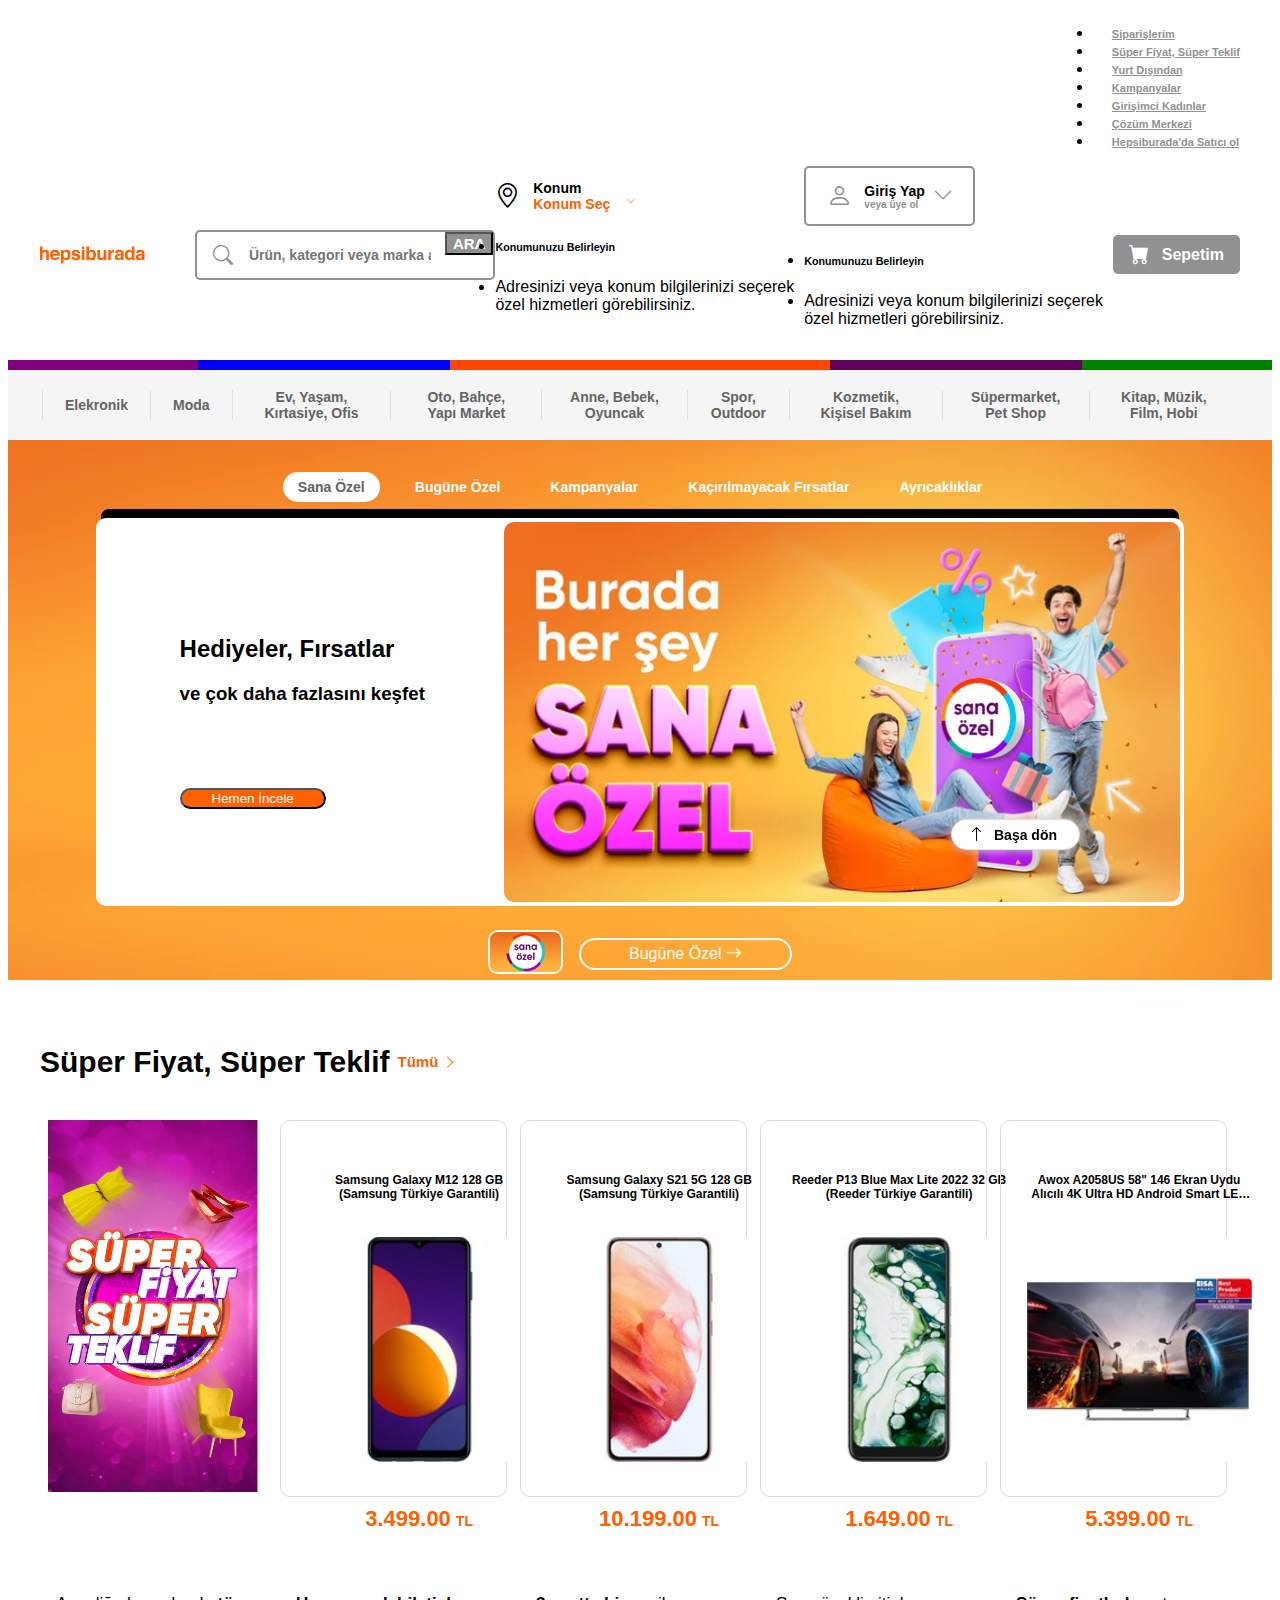
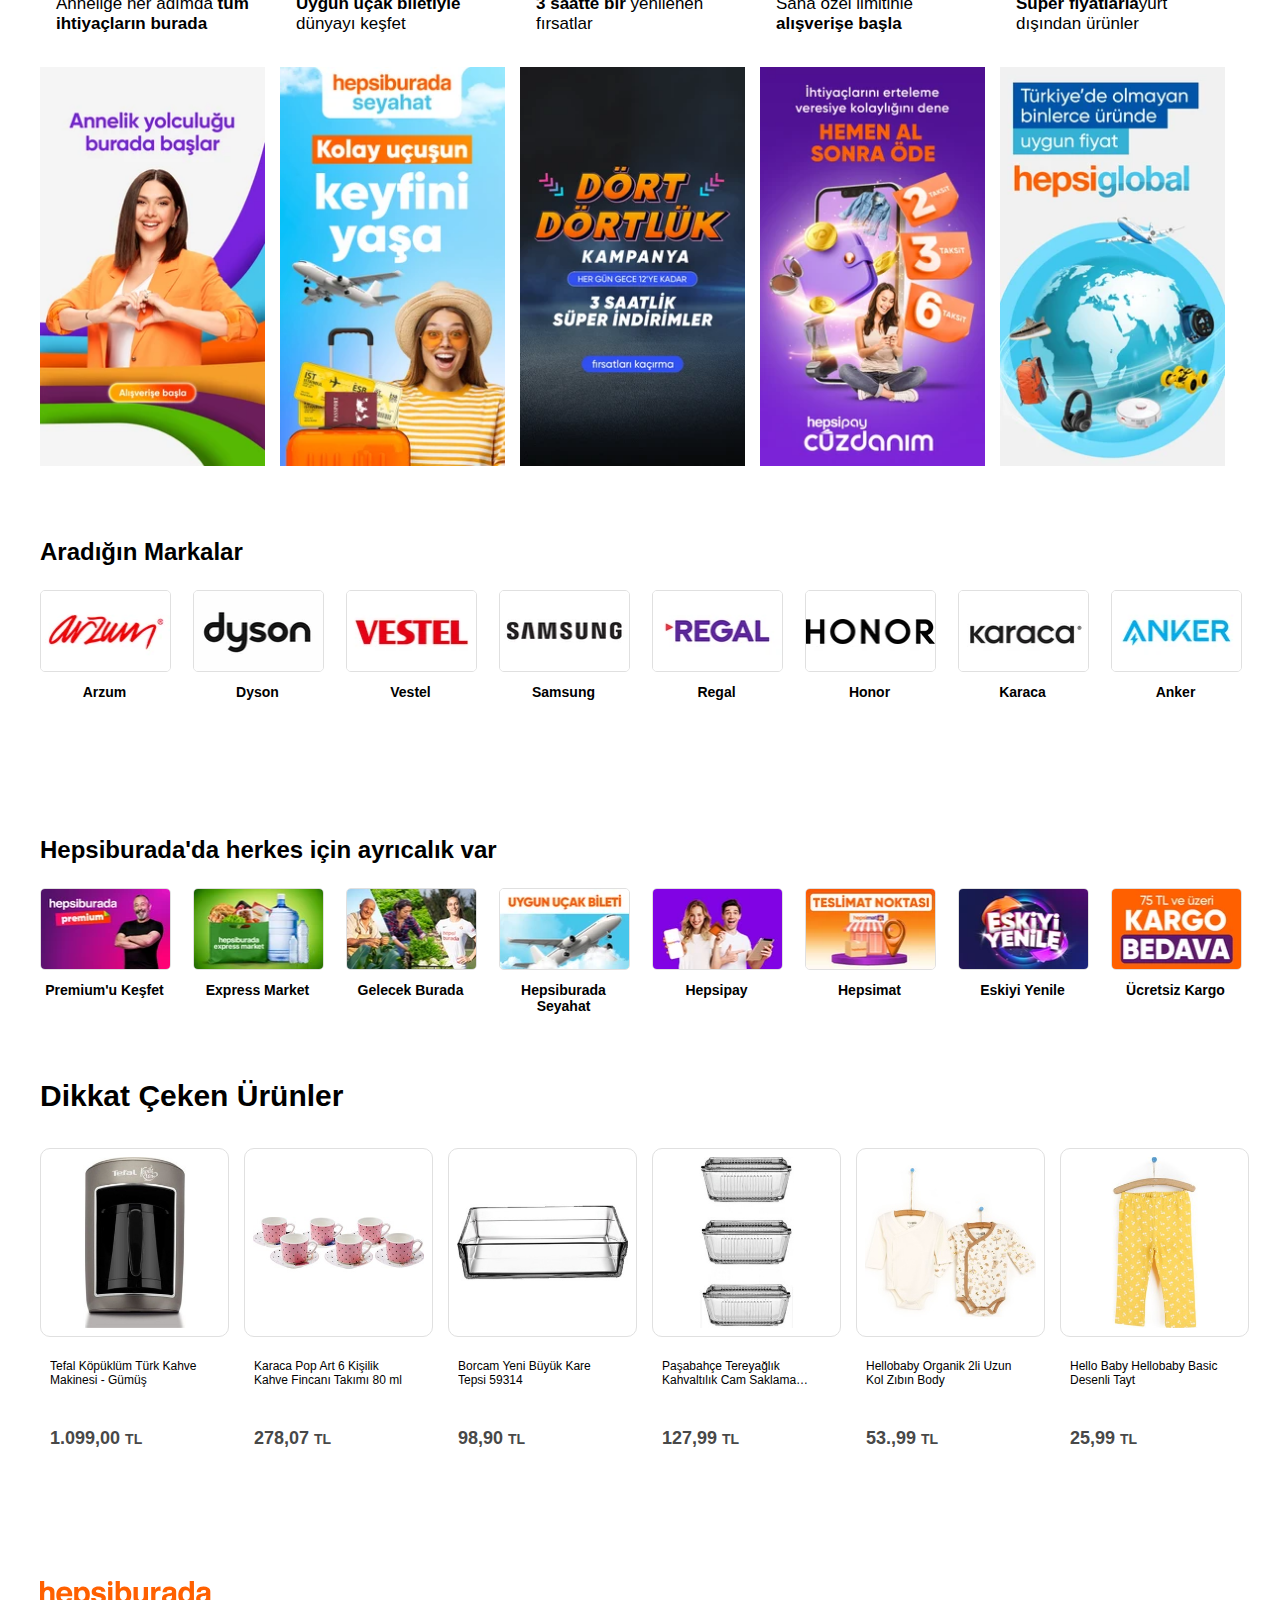
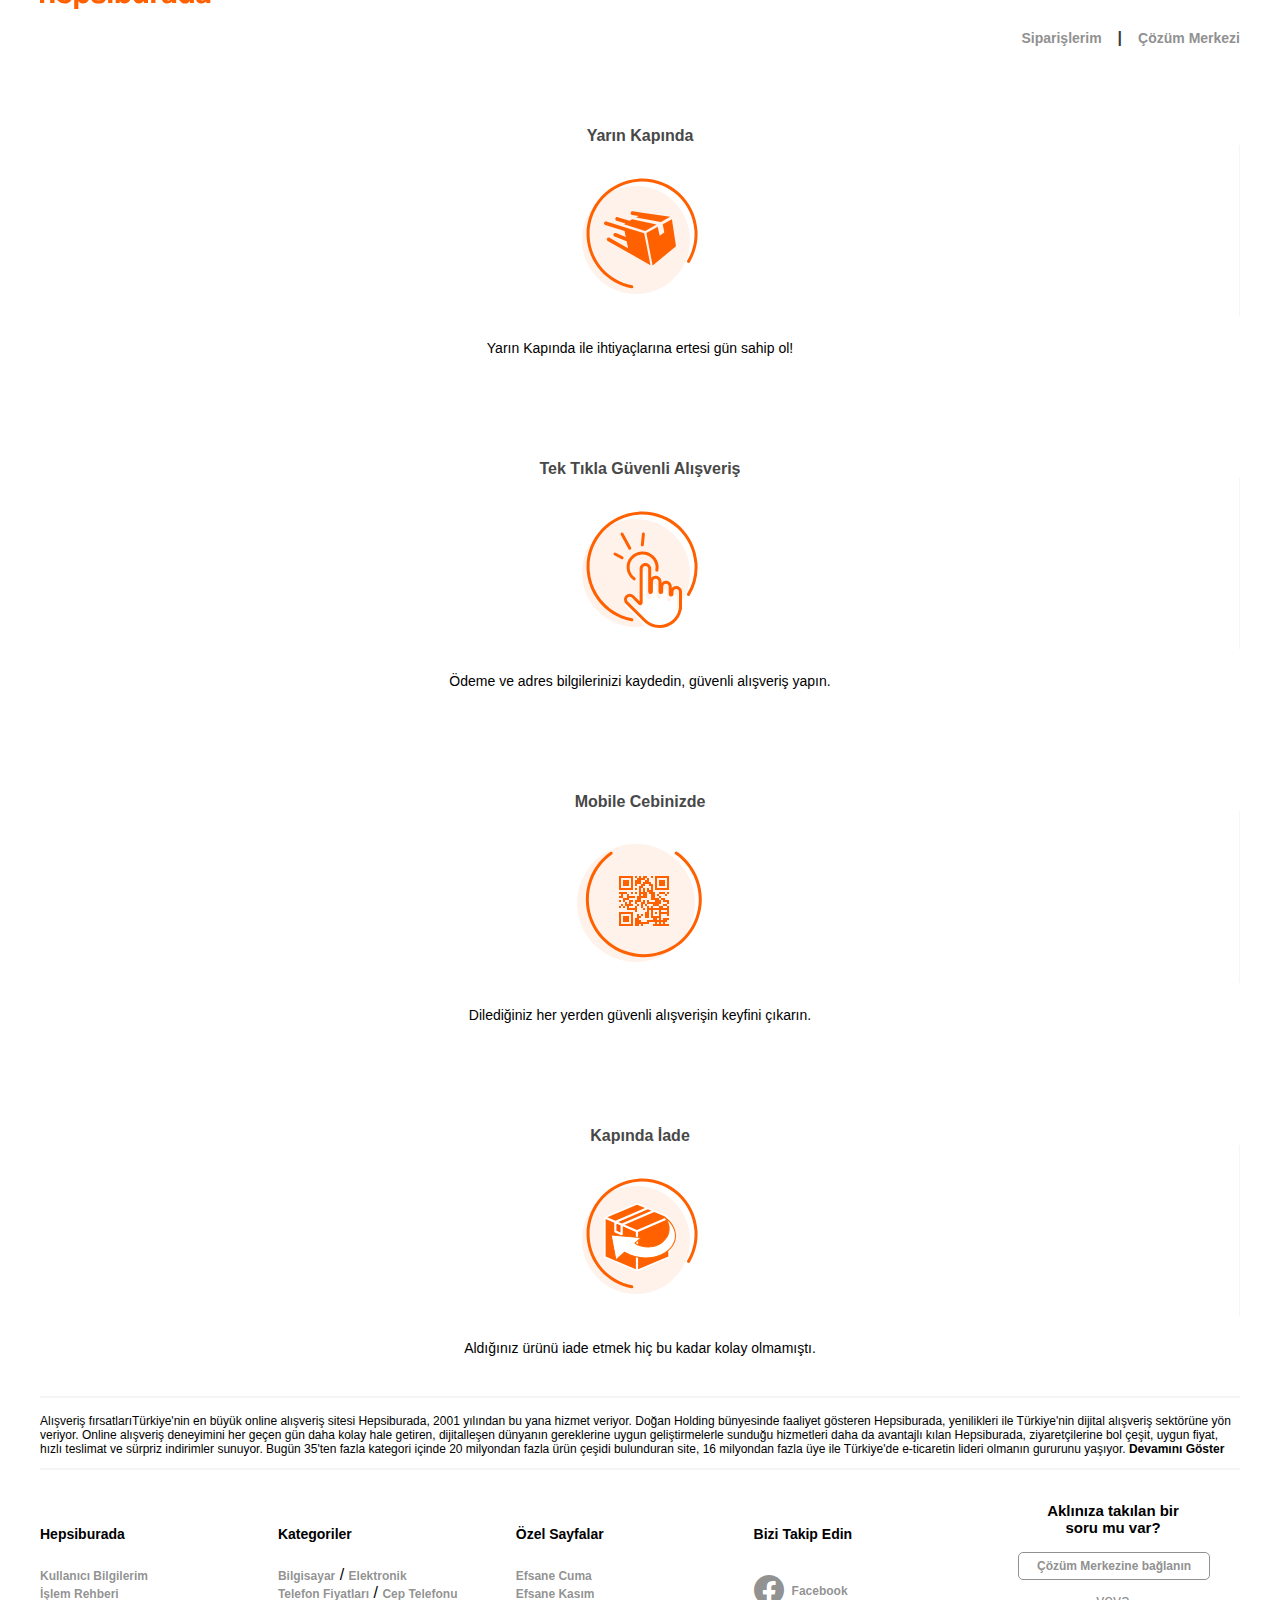
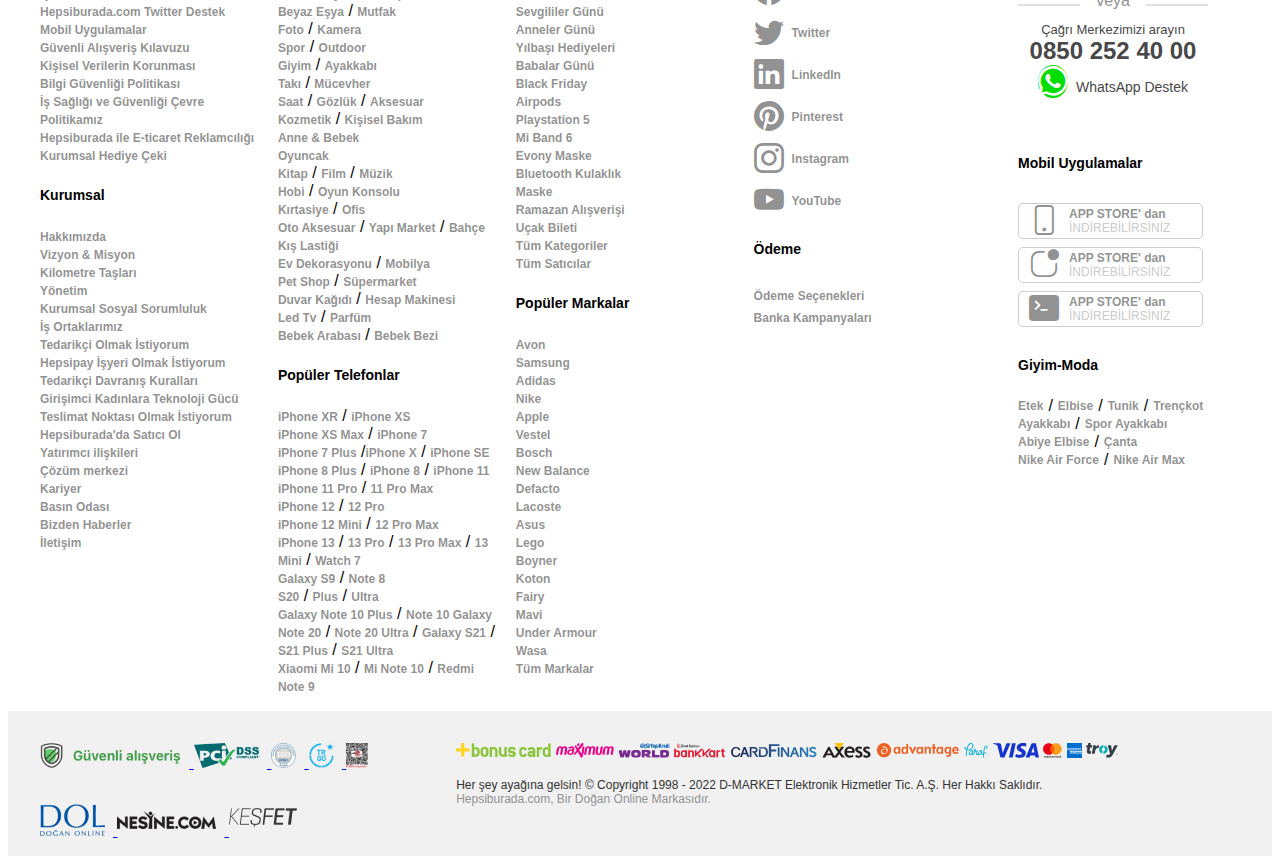
==== index.html @ e35c1332 "favicon eklendi" ====
<!DOCTYPE html>
<html lang="tr">

<head>
    <meta charset="UTF-8">
    <meta http-equiv="X-UA-Compatible" content="IE=edge">
    <meta name="viewport" content="width=device-width, initial-scale=1.0">
    <title>Türkiye'nin En Büyük Online Alışveriş Sitesi Hepsiburada.com</title>
    <link rel="icon" href="resimler/favicon.ico">
    <link href="https://cdn.jsdelivr.net/npm/bootstrap@5.1.3/dist/css/bootstrap.min.css" rel="stylesheet"
        integrity="sha384-1BmE4kWBq78iYhFldvKuhfTAU6auU8tT94WrHftjDbrCEXSU1oBoqyl2QvZ6jIW3" crossorigin="anonymous">
    <link rel="stylesheet" href="https://cdn.jsdelivr.net/npm/bootstrap-icons@1.8.3/font/bootstrap-icons.css">
    <link rel="stylesheet" href="style.css">
</head>

<body>
    <a href="#navbar" class="back-to-top">
        <i class="bi bi-arrow-up"></i>
        <button>Başa dön</button>
    </a>
    <nav id="navbar" class="navbar-expand">
        <div class="top-menu">
            <ul class="navbar-nav">
                <li class="nav-item"><a class="nav-link" href="#">Siparişlerim</a></li>
                <li class="nav-item"><a class="nav-link" href="#">Süper Fiyat, Süper Teklif</a></li>
                <li class="nav-item"><a class="nav-link" href="#">Yurt Dışından</a></li>
                <li class="nav-item"><a class="nav-link" href="#">Kampanyalar</a></li>
                <li class="nav-item"><a class="nav-link text-danger" href="#">Girişimci Kadınlar</a></li>
                <li class="nav-item"><a class="nav-link" href="#">Çözüm Merkezi</a></li>
                <li class="nav-item"><a class="nav-link" href="#">Hepsiburada'da Satıcı ol</a></li>
            </ul>
        </div>
        <div class="navbar-bottom">
            <svg width="171" height="28" viewBox="0 0 171 28" xmlns="http://www.w3.org/2000/svg">
                <path
                    d="M11.525 6.04c.808.344 1.471.87 1.99 1.58.44.6.71 1.218.807 1.852.099.635.148 1.671.148 3.108v9.448h-4.293v-9.79c0-.866-.146-1.565-.439-2.097-.38-.748-1.103-1.122-2.167-1.122-1.103 0-1.94.371-2.511 1.115-.571.743-.856 1.804-.856 3.182v8.712H0V.08h4.204v7.243c.778-.768 1.167-1.018 1.945-1.327.817-.324 1.8-.473 2.68-.473.99 0 1.888.172 2.696.517zm10.242 3.868c-.594.612-.967 1.442-1.12 2.488h7.242c-.076-1.115-.45-1.962-1.12-2.54-.67-.578-1.5-.867-2.493-.867-1.079 0-1.915.307-2.509.92zm6.289-3.632c1.121.503 2.048 1.296 2.778 2.379.658.955 1.086 2.063 1.281 3.324.113.738.159 1.802.138 3.19h-11.71c.066 1.613.626 2.744 1.682 3.393.642.404 1.415.605 2.318.605.957 0 1.736-.246 2.334-.738.326-.265.615-.634.865-1.106h4.292c-.113.954-.633 1.923-1.558 2.906-1.44 1.563-3.457 2.345-6.049 2.345-2.14 0-4.027-.66-5.663-1.978-1.636-1.32-2.453-3.464-2.453-6.437 0-2.785.738-4.92 2.214-6.407 1.477-1.486 3.393-2.229 5.75-2.229 1.399 0 2.66.251 3.78.753zM44.628 10.7c-.571-.953-1.498-1.43-2.78-1.43-1.54 0-2.597.722-3.173 2.168-.298.767-.447 1.74-.447 2.92 0 1.869.501 3.182 1.504 3.938.596.443 1.301.664 2.116.664 1.182 0 2.084-.452 2.706-1.357.62-.904.93-2.109.93-3.614 0-1.238-.285-2.335-.856-3.289zm3.226-3.024c1.312 1.387 1.967 3.423 1.967 6.107 0 2.832-.64 4.99-1.922 6.475-1.282 1.485-2.932 2.228-4.951 2.228-1.287 0-2.356-.32-3.207-.959-.465-.354-.92-.87-1.366-1.55v7.96h-4.159V5.95h4.027v2.375c.455-.697.94-1.248 1.454-1.652.94-.717 2.059-1.077 3.355-1.077 1.89 0 3.491.694 4.802 2.08zm7.588 9.22c.089.747.281 1.278.578 1.592.523.56 1.492.84 2.905.84.83 0 1.49-.122 1.978-.368.49-.245.734-.614.734-1.106 0-.472-.197-.83-.591-1.077-.394-.245-1.86-.669-4.398-1.268-1.827-.453-3.114-1.017-3.861-1.697-.748-.668-1.121-1.632-1.121-2.89 0-1.485.584-2.761 1.751-3.828 1.168-1.067 2.811-1.6 4.93-1.6 2.01 0 3.649.4 4.915 1.202 1.266.801 1.993 2.185 2.18 4.152h-4.204c-.059-.541-.212-.968-.458-1.284-.464-.57-1.253-.855-2.366-.855-.918 0-1.57.143-1.96.428-.39.285-.584.62-.584 1.003 0 .482.207.83.62 1.047.415.227 1.878.615 4.39 1.165 1.674.394 2.93.988 3.766 1.785.826.807 1.239 1.815 1.239 3.024 0 1.593-.594 2.893-1.781 3.901-1.188 1.008-3.023 1.512-5.506 1.512-2.532 0-4.402-.534-5.608-1.6-1.208-1.067-1.81-2.427-1.81-4.079h4.262zm12.676 5.132V5.951h4.263v16.077h-4.263zm17.888-4.35c.605-.876.908-2.026.908-3.452 0-1.141-.149-2.085-.446-2.833-.565-1.415-1.606-2.123-3.123-2.123-1.537 0-2.593.693-3.168 2.08-.298.737-.446 1.69-.446 2.86 0 1.378.307 2.518.922 3.423.615.905 1.551 1.357 2.81 1.357 1.091 0 1.939-.437 2.543-1.313zm3.514-9.795c1.203 1.524 1.804 3.491 1.804 5.9 0 2.498-.593 4.568-1.78 6.21-1.185 1.642-2.84 2.463-4.966 2.463-1.334 0-2.407-.265-3.217-.796-.484-.315-1.008-.865-1.571-1.652v2.02h-4.145V.036h4.204v8.01c.534-.748 1.123-1.318 1.766-1.712.762-.491 1.732-.737 2.91-.737 2.128 0 3.793.762 4.995 2.286zm8.31-1.932v9.69c0 .915.107 1.604.323 2.066.381.816 1.13 1.224 2.245 1.224 1.428 0 2.407-.58 2.935-1.74.274-.63.412-1.46.412-2.493V5.95h4.262v16.077h-4.086v-2.271a8.17 8.17 0 00-.294.442 2.928 2.928 0 01-.559.65c-.657.59-1.291.993-1.905 1.21-.612.215-1.33.323-2.154.323-2.373 0-3.972-.855-4.795-2.566-.461-.944-.692-2.335-.692-4.174V5.95h4.308zm22.35-.376c.055.005.175.012.362.022v4.307a11.593 11.593 0 00-1.21-.074c-1.691 0-2.826.551-3.407 1.652-.325.62-.486 1.574-.486 2.862v7.684h-4.234V5.951h4.012v2.802c.65-1.071 1.215-1.804 1.696-2.197.787-.659 1.81-.988 3.069-.988.078 0 .145.002.198.007zm28.693 12.087c.62-.885.93-2.03.93-3.436 0-1.967-.497-3.373-1.49-4.219a3.208 3.208 0 00-2.124-.767c-1.23 0-2.131.465-2.707 1.394-.575.93-.863 2.083-.863 3.459 0 1.485.293 2.672.878 3.562.585.89 1.472 1.335 2.662 1.335s2.095-.442 2.714-1.328zM147.841 6.21a5.112 5.112 0 011.844 1.778V.037h4.262v21.991h-4.085v-2.227c-.6.954-1.284 1.648-2.05 2.08-.768.433-1.721.649-2.862.649-1.878 0-3.459-.76-4.742-2.279-1.284-1.52-1.925-3.468-1.925-5.849 0-2.743.632-4.9 1.895-6.474 1.264-1.574 2.953-2.36 5.067-2.36.973 0 1.838.213 2.596.64zm-15.853 8.035c-.268.167-.54.302-.813.404-.274.103-.649.2-1.127.288l-.954.176c-.895.157-1.538.349-1.928.575-.661.382-.991.976-.991 1.78 0 .716.201 1.234.605 1.553.403.32.894.478 1.472.478.917 0 1.761-.264 2.534-.794.772-.53 1.172-1.497 1.202-2.9v-1.56zm.133 7.798s.03-1.518 0-1.881a8.662 8.662 0 01-2.013 1.604c-.908.52-1.935.78-3.08.78-1.46 0-2.667-.414-3.62-1.244-.952-.829-1.428-2.003-1.428-3.524 0-1.973.766-3.4 2.298-4.283.84-.481 2.076-.825 3.707-1.03l1.438-.178c.781-.098 1.34-.22 1.676-.368.602-.255.905-.652.905-1.192 0-.657-.232-1.111-.695-1.361-.462-.25-1.14-.375-2.036-.375-1.005 0-1.716.245-2.133.735-.299.363-.498.854-.597 1.472h-4.048c.089-1.403.483-2.555 1.183-3.46 1.113-1.411 3.025-2.118 5.735-2.118 1.764 0 3.331.349 4.701 1.044 1.37.698 2.054 2.012 2.054 3.945v7.36c0 .51.01 3.348.03 4.074h-4.077zm34.028-7.798a4.53 4.53 0 01-.814.404 6.902 6.902 0 01-1.126.288l-.955.176c-.895.157-1.537.349-1.928.575-.66.382-.991.976-.991 1.78 0 .716.202 1.234.606 1.553.403.32.894.478 1.472.478.916 0 1.76-.264 2.533-.794.772-.53 1.173-1.497 1.203-2.9v-1.56zm.132 7.798s.03-1.518 0-1.881a8.675 8.675 0 01-2.013 1.604c-.908.52-1.935.78-3.08.78-1.46 0-2.667-.414-3.62-1.244-.951-.829-1.427-2.003-1.427-3.524 0-1.973.765-3.4 2.297-4.283.84-.481 2.077-.825 3.707-1.03l1.439-.178c.78-.098 1.339-.22 1.675-.368.603-.255.905-.652.905-1.192 0-.657-.231-1.111-.694-1.361-.463-.25-1.141-.375-2.036-.375-1.005 0-1.717.245-2.134.735-.299.363-.497.854-.597 1.472h-4.048c.089-1.403.483-2.555 1.183-3.46 1.113-1.411 3.025-2.118 5.736-2.118 1.763 0 3.33.349 4.7 1.044 1.37.698 2.055 2.012 2.055 3.945v7.36c0 .51.01 3.348.03 4.074h-4.078zM72.496 2.315a2.315 2.315 0 11-4.629 0 2.315 2.315 0 014.63 0z"
                    fill="#FF6000" fill-rule="evenodd"></path>
            </svg>
            <form class="input-group">
                <div class="search">
                    <i class="bi bi-search"></i>
                    <input required placeholder="Ürün, kategori veya marka ara" class="form-control" type="search">
                    <button class="input-group-text btn">ARA</button>
                </div>
            </form>
            <div class="dropdown">
                <div id="myDropdown-1" class="location" data-bs-toggle="dropdown">
                    <i class="bi bi-geo-alt"></i>
                    <div>
                        <h6 class="fw-bold">Konum</h6>
                        <div class="position-down">
                            <h6>Konum Seç</h6>
                            <i class="bi bi-chevron-down"></i>
                        </div>
                    </div>
                </div>
                <ul class="dropdown-menu">
                    <li>
                        <h6>Konumunuzu Belirleyin</h6>
                    </li>
                    <li>
                        <p>Adresinizi veya konum bilgilerinizi seçerek özel hizmetleri görebilirsiniz.</p>
                    </li>
                </ul>
            </div>
            <div class="dropdown">
                <div id="myDropdown-2" class="login" data-bs-toggle="dropdown">
                    <i class="bi bi-person"></i>
                    <div>
                        <h5 class="fw-bold">Giriş Yap</h5>
                        <h6>veya üye ol</h6>
                    </div>
                    <i class="bi bi-chevron-down"></i>
                </div>
                <ul class="dropdown-menu">
                    <li>
                        <h6>Konumunuzu Belirleyin</h6>
                    </li>
                    <li>
                        <p>Adresinizi veya konum bilgilerinizi seçerek özel hizmetleri görebilirsiniz.</p>
                    </li>
                </ul>
            </div>
            <div class="basket">
                <a href="#">
                    <i class="bi bi-cart-fill"></i>
                    <div>
                        <h5 class="fw-bold">Sepetim</h5>
                        <div class="position-down">
                        </div>
                    </div>
                </a>
            </div>
        </div>
    </nav>
    <div class="menu">
        <div class="navbar-colours">
            <div class="colours colour-purple"></div>
            <div class="colours colour-blue"></div>
            <div class="colours colour-orangered"></div>
            <div class="colours colour-covered-purple"></div>
            <div class="colours colours-green"></div>
        </div>
        <div class="menu-adjustment">
            <ul>
                <li><span><a href="#">Elekronik</a></span></li>
                <li><span><a href="#">Moda</a></span></li>
                <li><span><a href="#">Ev, Yaşam, Kırtasiye, Ofis</a></span></li>
                <li><span><a href="#">Oto, Bahçe, Yapı Market</a></span></li>
                <li><span><a href="#">Anne, Bebek, Oyuncak</a></span></li>
                <li><span><a href="#">Spor, Outdoor</a></span></li>
                <li><span><a href="#">Kozmetik, Kişisel Bakım</a></span></li>
                <li><span><a href="#">Süpermarket, Pet Shop</a></span></li>
                <li><span><a href="#">Kitap, Müzik, Film, Hobi</a></span></li>
            </ul>
        </div>
    </div>
    <section class="photos">
        <div class="photo">
            <div class="photos-menu">
                <ul>
                    <li class="active"><a href="#">Sana Özel</a></li>
                    <li><a href="#">Bugüne Özel</a></li>
                    <li><a href="#">Kampanyalar</a></li>
                    <li><a href="#">Kaçırılmayacak Fırsatlar</a></li>
                    <li><a href="#">Ayrıcaklıklar</a></li>
                </ul>
            </div>
        </div>
        <div class="photos-info">
            <div class="special-for-you">
                <div class="special-for-you-info">
                    <h2>Hediyeler, Fırsatlar</h2>
                    <h3>ve çok daha fazlasını keşfet</h3>
                    <button class="btn">Hemen İncele</button>
                </div>
                <img src="resimler/format_webp.png" alt="">
            </div>
        </div>
        <div class="sf-herouselContent-gvS8wiWBGkIsTmpWSJag">
            <ul>
                <li>
                    <a href="#">
                        <div>
                            <img src="resimler/p1.jpg" alt="">
                        </div>
                    </a>
                </li>
            </ul>
            <div class="sf-herouselContent-mjMlkRnBbhlshIeXWKnB">Bugüne Özel
                <i class="bi bi-arrow-right"></i>
            </div>
        </div>
    </section>
    <section class="product">
        <div class="product-title">
            <h2>Süper Fiyat, Süper Teklif</h2>
            <a href="#">
                <span>Tümü</span>
                <i class="bi bi-chevron-right"></i>
            </a>
        </div>
        <div class="products">
            <div class="product-design-img">
                <a href="#"><img src="resimler/süperfiyat.jpg" alt=""></a>
            </div>
            <div class="product-design">
                <div class="product-shape">
                    <h5>Samsung Galaxy M12 128 GB (Samsung Türkiye Garantili)</h5>
                    <img src="resimler/110000020465798.jpg" alt="">
                    <p class="product-price">3.499.00<span>TL</span></p>
                    <button class="add-product">Sepete Ekle</button>
                </div>
            </div>
            <div class="product-design">
                <div class="product-shape">
                    <h5>Samsung Galaxy S21 5G 128 GB (Samsung Türkiye Garantili)</h5>
                    <img src="resimler/u2.jpg" alt="">
                    <p class="product-price">10.199.00<span>TL</span></p>
                    <button class="add-product">Sepete Ekle</button>
                </div>
            </div>
            <div class="product-design">
                <div class="product-shape">
                    <h5>Reeder P13 Blue Max Lite 2022 32 GB (Reeder Türkiye Garantili)</h5>
                    <img src="resimler/u3.jpg" alt="">
                    <p class="product-price">1.649.00<span>TL</span></p>
                    <button class="add-product">Sepete Ekle</button>
                </div>
            </div>
            <div class="product-design">
                <div class="product-shape">
                    <h5>Awox A2058US 58" 146 Ekran Uydu Alıcılı 4K Ultra HD Android Smart LED TV (Çerçevesiz)</h5>
                    <img src="resimler/u4.jpg" alt="">
                    <p class="product-price">5.399.00<span>TL</span></p>
                    <button class="add-product">Sepete Ekle</button>
                </div>
            </div>
        </div>
        <div class="product-general-title">
            <p class="product-general-paragraph">Anneliğe her adımda<span> tüm ihtiyaçların burada</span></p>
            <p class="product-general-paragraph"><span>Uygun uçak biletiyle</span> dünyayı keşfet</p>
            <p class="product-general-paragraph"><span>3 saatte bir</span> yenilenen fırsatlar</p>
            <p class="product-general-paragraph">Sana özel limitinle <span>alışverişe başla</span></p>
            <p class="product-general-paragraph"><span>Süper fiyatlarla</span>yurt dışından ürünler</p>
        </div>
        <div class="products">
            <div class="product-design-img">
                <a href="#"><img src="resimler/k1.jpg" alt=""></a>
            </div>
            <div class="product-design-img">
                <a href="#"><img src="resimler/k2.jpg" alt=""></a>
            </div>
            <div class="product-design-img">
                <a href="#"><img src="resimler/k3.jpg" alt=""></a>
            </div>
            <div class="product-design-img">
                <a href="#"><img src="resimler/k4.jpg" alt=""></a>
            </div>
            <div class="product-design-img">
                <a href="#"><img src="resimler/k5.jpg" alt=""></a>
            </div>
        </div>

        <div class="brand">
            <h2 class="brand-title">Aradığın Markalar</h2>
            <div class="brands-style">
                <a href="#" title="Arzum" class="brands">
                    <img src="resimler/marka1.jpg" alt="">
                    <h5>Arzum</h5>
                </a>
                <a href="#" title="Dyson" class="brands">
                    <img src="resimler/marka2.jpg" alt="">
                    <h5>Dyson</h5>
                </a>
                <a href="#" title="Vestel" class="brands">
                    <img src="resimler/marka3.jpg" alt="">
                    <h5>Vestel</h5>
                </a>
                <a href="#" title="Samsung" class="brands">
                    <img src="resimler/marka4.jpg" alt="">
                    <h5>Samsung</h5>
                </a>
                <a href="#" title="Regal" class="brands">
                    <img src="resimler/marka5.jpg" alt="">
                    <h5>Regal</h5>
                </a>
                <a href="#" title="Honor" class="brands">
                    <img src="resimler/marka6.jpg" alt="">
                    <h5>Honor</h5>
                </a>
                <a href="#" title="Karaca" class="brands">
                    <img src="resimler/marka7.jpg" alt="">
                    <h5>Karaca</h5>
                </a>
                <a href="#" title="Anker" class="brands">
                    <img src="resimler/marka8.jpg" alt="">
                    <h5>Anker</h5>
                </a>
            </div>
        </div>
        <div class="brand">
            <h2 class="brand-title">Hepsiburada'da herkes için ayrıcalık var</h2>
            <div class="brands-style">
                <a href="#" title="Premium'u Keşfet" class="brands">
                    <div>
                        <img src="resimler/a1.jpg" alt="">
                        <h5>Premium'u Keşfet</h5>
                    </div>
                </a>
                <a href="#" title="Express Market" class="brands">
                    <img src="resimler/a2.jpg" alt="">
                    <h5>Express Market</h5>
                </a>
                <a href="#" title="Gelecek Burada" class="brands">
                    <img src="resimler/a3.jpg" alt="">
                    <h5>Gelecek Burada</h5>
                </a>
                <a href="#" title="Hepsiburada Seyahat" class="brands">
                    <img src="resimler/a4.jpg" alt="">
                    <h5>Hepsiburada Seyahat</h5>
                </a>
                <a href="#" title="Hepsipay" class="brands">
                    <img src="resimler/a5.jpg" alt="">
                    <h5>Hepsipay</h5>
                </a>
                <a href="#" title="Hepsimat" class="brands">
                    <img src="resimler/a6.jpg" alt="">
                    <h5>Hepsimat</h5>
                </a>
                <a href="#" title="Eskiyi Yenile" class="brands">
                    <img src="resimler/a7.jpg" alt="">
                    <h5>Eskiyi Yenile</h5>
                </a>
                <a href="#" title="Ücretsiz Kargo" class="brands">
                    <img src="resimler/a8.jpg" alt="">
                    <h5>Ücretsiz Kargo</h5>
                </a>
            </div>
        </div>
        <div class="attention-products">
            <h2 class="attention-product-title">Dikkat Çeken Ürünler</h2>
            <div class="attention-products-style">
                <div class="attention-product">
                    <a href="#">
                        <div class="attention-product-img">
                            <img src="resimler/d1.jpg" alt="">
                        </div>
                        <div>
                            <p>Tefal Köpüklüm Türk Kahve Makinesi - Gümüş</p>
                            <h6>1.099,00 <span>TL</span></h6>
                        </div>
                    </a>
                </div>
                <div class="attention-product">
                    <a href="#">
                        <div class="attention-product-img">
                            <img src="resimler/d2.jpg" alt="">
                        </div>
                        <div>
                            <p>Karaca Pop Art 6 Kişilik Kahve Fincanı Takımı 80 ml</p>
                            <h6>278,07 <span>TL</span></h6>
                        </div>
                    </a>
                </div>
                <div class="attention-product">
                    <a href="#">
                        <div class="attention-product-img">
                            <img src="resimler/d3.jpg" alt="">
                        </div>
                        <div>
                            <p>Borcam Yeni Büyük Kare Tepsi 59314</p>
                            <h6>98,90 <span>TL</span></h6>
                        </div>
                    </a>
                </div>
                <div class="attention-product">
                    <a href="#">
                        <div class="attention-product-img">
                            <img src="resimler/d4.jpg" alt="">
                        </div>
                        <div>
                            <p>Paşabahçe Tereyağlık Kahvaltılık Cam Saklama Kabı 3'lü Set 97711</p>
                            <h6>127,99 <span>TL</span></h6>
                        </div>
                    </a>
                </div>
                <div class="attention-product">
                    <a href="#">
                        <div class="attention-product-img">
                            <img src="resimler/d5.jpg" alt="">
                        </div>
                        <div>
                            <p>Hellobaby Organik 2li Uzun Kol Zıbın Body</p>
                            <h6>53.,99 <span>TL</span></h6>
                        </div>
                    </a>
                </div>
                <div class="attention-product">
                    <a href="#">
                        <div class="attention-product-img">
                            <img src="resimler/d6.jpg" alt="">
                        </div>
                        <div>
                            <p>Hello Baby Hellobaby Basic Desenli Tayt</p>
                            <h6>25,99 <span>TL</span></h6>
                        </div>
                    </a>
                </div>
            </div>
        </div>
    </section>

    <footer class="footer-global">
        <div class="footer-upper">
            <div class="footer-head">
                <div>
                    <a href="#">
                        <svg width="171" height="28" viewBox="0 0 171 28" xmlns="http://www.w3.org/2000/svg">
                            <path
                                d="M11.525 6.04c.808.344 1.471.87 1.99 1.58.44.6.71 1.218.807 1.852.099.635.148 1.671.148 3.108v9.448h-4.293v-9.79c0-.866-.146-1.565-.439-2.097-.38-.748-1.103-1.122-2.167-1.122-1.103 0-1.94.371-2.511 1.115-.571.743-.856 1.804-.856 3.182v8.712H0V.08h4.204v7.243c.778-.768 1.167-1.018 1.945-1.327.817-.324 1.8-.473 2.68-.473.99 0 1.888.172 2.696.517zm10.242 3.868c-.594.612-.967 1.442-1.12 2.488h7.242c-.076-1.115-.45-1.962-1.12-2.54-.67-.578-1.5-.867-2.493-.867-1.079 0-1.915.307-2.509.92zm6.289-3.632c1.121.503 2.048 1.296 2.778 2.379.658.955 1.086 2.063 1.281 3.324.113.738.159 1.802.138 3.19h-11.71c.066 1.613.626 2.744 1.682 3.393.642.404 1.415.605 2.318.605.957 0 1.736-.246 2.334-.738.326-.265.615-.634.865-1.106h4.292c-.113.954-.633 1.923-1.558 2.906-1.44 1.563-3.457 2.345-6.049 2.345-2.14 0-4.027-.66-5.663-1.978-1.636-1.32-2.453-3.464-2.453-6.437 0-2.785.738-4.92 2.214-6.407 1.477-1.486 3.393-2.229 5.75-2.229 1.399 0 2.66.251 3.78.753zM44.628 10.7c-.571-.953-1.498-1.43-2.78-1.43-1.54 0-2.597.722-3.173 2.168-.298.767-.447 1.74-.447 2.92 0 1.869.501 3.182 1.504 3.938.596.443 1.301.664 2.116.664 1.182 0 2.084-.452 2.706-1.357.62-.904.93-2.109.93-3.614 0-1.238-.285-2.335-.856-3.289zm3.226-3.024c1.312 1.387 1.967 3.423 1.967 6.107 0 2.832-.64 4.99-1.922 6.475-1.282 1.485-2.932 2.228-4.951 2.228-1.287 0-2.356-.32-3.207-.959-.465-.354-.92-.87-1.366-1.55v7.96h-4.159V5.95h4.027v2.375c.455-.697.94-1.248 1.454-1.652.94-.717 2.059-1.077 3.355-1.077 1.89 0 3.491.694 4.802 2.08zm7.588 9.22c.089.747.281 1.278.578 1.592.523.56 1.492.84 2.905.84.83 0 1.49-.122 1.978-.368.49-.245.734-.614.734-1.106 0-.472-.197-.83-.591-1.077-.394-.245-1.86-.669-4.398-1.268-1.827-.453-3.114-1.017-3.861-1.697-.748-.668-1.121-1.632-1.121-2.89 0-1.485.584-2.761 1.751-3.828 1.168-1.067 2.811-1.6 4.93-1.6 2.01 0 3.649.4 4.915 1.202 1.266.801 1.993 2.185 2.18 4.152h-4.204c-.059-.541-.212-.968-.458-1.284-.464-.57-1.253-.855-2.366-.855-.918 0-1.57.143-1.96.428-.39.285-.584.62-.584 1.003 0 .482.207.83.62 1.047.415.227 1.878.615 4.39 1.165 1.674.394 2.93.988 3.766 1.785.826.807 1.239 1.815 1.239 3.024 0 1.593-.594 2.893-1.781 3.901-1.188 1.008-3.023 1.512-5.506 1.512-2.532 0-4.402-.534-5.608-1.6-1.208-1.067-1.81-2.427-1.81-4.079h4.262zm12.676 5.132V5.951h4.263v16.077h-4.263zm17.888-4.35c.605-.876.908-2.026.908-3.452 0-1.141-.149-2.085-.446-2.833-.565-1.415-1.606-2.123-3.123-2.123-1.537 0-2.593.693-3.168 2.08-.298.737-.446 1.69-.446 2.86 0 1.378.307 2.518.922 3.423.615.905 1.551 1.357 2.81 1.357 1.091 0 1.939-.437 2.543-1.313zm3.514-9.795c1.203 1.524 1.804 3.491 1.804 5.9 0 2.498-.593 4.568-1.78 6.21-1.185 1.642-2.84 2.463-4.966 2.463-1.334 0-2.407-.265-3.217-.796-.484-.315-1.008-.865-1.571-1.652v2.02h-4.145V.036h4.204v8.01c.534-.748 1.123-1.318 1.766-1.712.762-.491 1.732-.737 2.91-.737 2.128 0 3.793.762 4.995 2.286zm8.31-1.932v9.69c0 .915.107 1.604.323 2.066.381.816 1.13 1.224 2.245 1.224 1.428 0 2.407-.58 2.935-1.74.274-.63.412-1.46.412-2.493V5.95h4.262v16.077h-4.086v-2.271a8.17 8.17 0 00-.294.442 2.928 2.928 0 01-.559.65c-.657.59-1.291.993-1.905 1.21-.612.215-1.33.323-2.154.323-2.373 0-3.972-.855-4.795-2.566-.461-.944-.692-2.335-.692-4.174V5.95h4.308zm22.35-.376c.055.005.175.012.362.022v4.307a11.593 11.593 0 00-1.21-.074c-1.691 0-2.826.551-3.407 1.652-.325.62-.486 1.574-.486 2.862v7.684h-4.234V5.951h4.012v2.802c.65-1.071 1.215-1.804 1.696-2.197.787-.659 1.81-.988 3.069-.988.078 0 .145.002.198.007zm28.693 12.087c.62-.885.93-2.03.93-3.436 0-1.967-.497-3.373-1.49-4.219a3.208 3.208 0 00-2.124-.767c-1.23 0-2.131.465-2.707 1.394-.575.93-.863 2.083-.863 3.459 0 1.485.293 2.672.878 3.562.585.89 1.472 1.335 2.662 1.335s2.095-.442 2.714-1.328zM147.841 6.21a5.112 5.112 0 011.844 1.778V.037h4.262v21.991h-4.085v-2.227c-.6.954-1.284 1.648-2.05 2.08-.768.433-1.721.649-2.862.649-1.878 0-3.459-.76-4.742-2.279-1.284-1.52-1.925-3.468-1.925-5.849 0-2.743.632-4.9 1.895-6.474 1.264-1.574 2.953-2.36 5.067-2.36.973 0 1.838.213 2.596.64zm-15.853 8.035c-.268.167-.54.302-.813.404-.274.103-.649.2-1.127.288l-.954.176c-.895.157-1.538.349-1.928.575-.661.382-.991.976-.991 1.78 0 .716.201 1.234.605 1.553.403.32.894.478 1.472.478.917 0 1.761-.264 2.534-.794.772-.53 1.172-1.497 1.202-2.9v-1.56zm.133 7.798s.03-1.518 0-1.881a8.662 8.662 0 01-2.013 1.604c-.908.52-1.935.78-3.08.78-1.46 0-2.667-.414-3.62-1.244-.952-.829-1.428-2.003-1.428-3.524 0-1.973.766-3.4 2.298-4.283.84-.481 2.076-.825 3.707-1.03l1.438-.178c.781-.098 1.34-.22 1.676-.368.602-.255.905-.652.905-1.192 0-.657-.232-1.111-.695-1.361-.462-.25-1.14-.375-2.036-.375-1.005 0-1.716.245-2.133.735-.299.363-.498.854-.597 1.472h-4.048c.089-1.403.483-2.555 1.183-3.46 1.113-1.411 3.025-2.118 5.735-2.118 1.764 0 3.331.349 4.701 1.044 1.37.698 2.054 2.012 2.054 3.945v7.36c0 .51.01 3.348.03 4.074h-4.077zm34.028-7.798a4.53 4.53 0 01-.814.404 6.902 6.902 0 01-1.126.288l-.955.176c-.895.157-1.537.349-1.928.575-.66.382-.991.976-.991 1.78 0 .716.202 1.234.606 1.553.403.32.894.478 1.472.478.916 0 1.76-.264 2.533-.794.772-.53 1.173-1.497 1.203-2.9v-1.56zm.132 7.798s.03-1.518 0-1.881a8.675 8.675 0 01-2.013 1.604c-.908.52-1.935.78-3.08.78-1.46 0-2.667-.414-3.62-1.244-.951-.829-1.427-2.003-1.427-3.524 0-1.973.765-3.4 2.297-4.283.84-.481 2.077-.825 3.707-1.03l1.439-.178c.78-.098 1.339-.22 1.675-.368.603-.255.905-.652.905-1.192 0-.657-.231-1.111-.694-1.361-.463-.25-1.141-.375-2.036-.375-1.005 0-1.717.245-2.134.735-.299.363-.497.854-.597 1.472h-4.048c.089-1.403.483-2.555 1.183-3.46 1.113-1.411 3.025-2.118 5.736-2.118 1.763 0 3.33.349 4.7 1.044 1.37.698 2.055 2.012 2.055 3.945v7.36c0 .51.01 3.348.03 4.074h-4.078zM72.496 2.315a2.315 2.315 0 11-4.629 0 2.315 2.315 0 014.63 0z"
                                fill="#FF6000" fill-rule="evenodd"></path>
                        </svg>
                    </a>
                </div>
                <div class="footer-head-links">
                    <ul>
                        <li><a>Siparişlerim</a></li>
                        <li class="brace">|</li>
                        <li><a>Çözüm Merkezi</a></li>
                    </ul>
                </div>
            </div>
            <div class="footer-top">
                <div class="row">
                    <div class="col lg-1">
                        <a href="#">
                            <span class="footer-title">Yarın Kapında</span>
                            <div class="iconContent">
                                <svg width="118" height="119" viewBox="0 0 118 119" fill="none"
                                    xmlns="http://www.w3.org/2000/svg">
                                    <circle cx="55" cy="63" r="54" fill="#FFF2EA"></circle>
                                    <path fill-rule="evenodd" clip-rule="evenodd"
                                        d="M51.064 108.371C51.2574 108.408 51.4416 108.483 51.6061 108.592C51.7705 108.7 51.912 108.84 52.0224 109.003C52.1328 109.166 52.21 109.35 52.2496 109.543C52.2891 109.736 52.2903 109.935 52.253 110.128C52.2157 110.321 52.1407 110.506 52.0322 110.67C51.9237 110.834 51.7839 110.976 51.6208 111.086C51.4576 111.197 51.2743 111.274 51.0813 111.314C50.8883 111.353 50.6894 111.354 50.496 111.317C26.012 106.599 7.46 85.972 5.7 60.777C3.564 30.25 26.622 3.76997 57.199 1.63397C87.774 -0.50403 114.294 22.509 116.429 53.034C117.232 64.2698 114.571 75.4817 108.806 85.159C108.602 85.5008 108.271 85.7478 107.885 85.8455C107.5 85.9432 107.091 85.8837 106.749 85.68C106.407 85.4763 106.16 85.1451 106.062 84.7594C105.965 84.3736 106.024 83.9648 106.228 83.623C111.68 74.4719 114.195 63.8697 113.436 53.245C111.416 24.372 86.332 2.60497 57.408 4.62597C28.483 6.64797 6.672 31.695 8.69 60.568C10.357 84.398 27.905 103.908 51.063 108.371H51.064Z"
                                        fill="#FF6000"></path>
                                    <g clip-path="url(#clip0_3_1660)">
                                        <path
                                            d="M81.8001 47.2501L83.3001 55.3801L78.68 58.6801L76.73 49.7701L65.36 55.9501L71.63 88.3801L95.0001 69.3601L90.8901 42.2701L81.8001 47.2501Z"
                                            fill="#FF6000"></path>
                                        <path
                                            d="M52.8201 53.0101C52.7001 52.9501 52.6101 52.9201 52.4901 52.8901L25.4001 44.5801C24.4101 44.2801 23.3901 44.8201 23.0901 45.8101C22.7901 46.8001 23.3301 47.8201 24.3201 48.1201L43.5201 54.0001L44.7801 60.0301L34.9101 56.1001C33.9501 55.7101 32.8701 56.1901 32.5101 57.1201C32.1201 58.0801 32.6001 59.1601 33.5301 59.5201L45.6501 64.3501L47.0601 71.1901L28.5201 60.6901C27.6201 60.1801 26.5101 60.5101 26.0001 61.3801C25.4901 62.2801 25.8201 63.3901 26.6901 63.9001L48.0201 75.9901L69.4701 88.1701L63.1701 56.1901L52.8201 53.0101Z"
                                            fill="#FF6000"></path>
                                        <path
                                            d="M51.1101 42.33L48.6501 43.86L36.7101 40.2C35.7501 39.9 34.7001 40.44 34.4001 41.43C34.1001 42.39 34.6401 43.44 35.6301 43.74L44.4801 46.44L43.0701 47.34L64.1901 54L75.5301 47.61L51.1101 42.33Z"
                                            fill="#FF6000"></path>
                                        <path
                                            d="M51.1701 37.8901L57.6501 39.0001L55.1301 40.4101L79.9701 45.0901L89.2101 39.7801L62.7801 36.0901L62.7501 36.1201L51.8001 34.2301C50.7801 34.0501 49.8501 34.7401 49.6701 35.7301C49.4901 36.7501 50.1801 37.7101 51.1701 37.8901Z"
                                            fill="#FF6000"></path>
                                    </g>
                                    <defs>
                                        <clipPath id="clip0_3_1660">
                                            <rect width="72" height="72" fill="white" transform="translate(23 24)">
                                            </rect>
                                        </clipPath>
                                    </defs>
                                </svg>
                            </div>
                            <span class="content">Yarın Kapında ile ihtiyaçlarına ertesi gün sahip ol!</span>
                        </a>
                    </div>
                    <div class="col lg-1">
                        <a href="#">
                            <span class="footer-title">Tek Tıkla Güvenli Alışveriş</span>
                            <div class="iconContent">
                                <svg width="118" height="119" viewBox="-1 -1 118 119" x="520" y="696"
                                    xmlns="http://www.w3.org/2000/svg">
                                    <g fill="none" fill-rule="evenodd">
                                        <path
                                            d="M95 97.145V85.68c0-1.52-1.246-2.757-2.78-2.757-1.532 0-2.779 1.236-2.779 2.757v2.547a2.345 2.345 0 01-2.354 2.336 2.345 2.345 0 01-2.354-2.336v-7.641c0-1.521-1.247-2.758-2.78-2.758-1.531 0-2.778 1.238-2.778 2.758v5.094a2.345 2.345 0 01-2.354 2.336 2.345 2.345 0 01-2.354-2.336V75.493c0-1.521-1.246-2.758-2.779-2.758s-2.78 1.238-2.78 2.758v10.186a2.345 2.345 0 01-2.353 2.336 2.345 2.345 0 01-2.354-2.336V62.76c0-1.522-1.248-2.759-2.78-2.759-1.532 0-2.778 1.238-2.778 2.758v34.033c0 .944-.574 1.796-1.454 2.157a2.367 2.367 0 01-2.565-.506l-6.881-6.829a2.782 2.782 0 00-1.965-.806 2.78 2.78 0 00-1.966.806 2.747 2.747 0 000 3.9l17.841 17.705c.682.688 1.405 1.32 2.165 1.892A54.31 54.31 0 0154 116C24.177 116 0 91.823 0 62S24.177 8 54 8s54 24.177 54 54c0 13.422-4.897 25.7-13 35.145z"
                                            fill="#FFF2EA"></path>
                                        <path
                                            d="M50.064 107.371a1.5 1.5 0 11-.568 2.946C25.012 105.599 6.46 84.972 4.7 59.777 2.564 29.25 25.622 2.77 56.199.634c30.575-2.138 57.095 20.875 59.23 51.4a55.096 55.096 0 01-7.623 32.125 1.5 1.5 0 01-2.578-1.536 52.098 52.098 0 007.208-30.378c-2.02-28.873-27.104-50.64-56.028-48.619C27.483 5.648 5.672 30.695 7.69 59.568c1.667 23.83 19.215 43.34 42.373 47.803z"
                                            fill="#FF6000"></path>
                                        <path
                                            d="M53.02 66.597a1.5 1.5 0 01-1.727 2.454c-3.849-2.71-6.309-6.956-6.64-11.7-.607-8.677 6.054-16.201 14.863-16.816 8.809-.617 16.453 5.907 17.06 14.583a15.542 15.542 0 01-.308 4.351 1.5 1.5 0 11-2.934-.63c.248-1.152.332-2.334.249-3.51-.49-7.013-6.69-12.303-13.857-11.802-7.169.501-12.57 6.603-12.08 13.615.267 3.83 2.253 7.259 5.373 9.455zM38.685 23.723a1.5 1.5 0 112.628-1.446l7.783 14.157a1.5 1.5 0 11-2.628 1.446l-7.783-14.157zM32.29 44.322a1.5 1.5 0 011.418-2.644l7.05 3.78a1.5 1.5 0 01-1.418 2.644l-7.05-3.78zm29.521-10.318a1.5 1.5 0 11-2.984-.304l1.088-10.715a1.5 1.5 0 112.984.304l-1.088 10.715z"
                                            fill="#FF6000"></path>
                                        <path
                                            d="M97 80.68c0-1.52-1.245-2.757-2.779-2.757-1.535 0-2.78 1.237-2.78 2.757v2.563a2.345 2.345 0 01-2.354 2.32 2.345 2.345 0 01-2.353-2.337v-7.64c0-1.52-1.246-2.758-2.78-2.758-1.534 0-2.779 1.238-2.779 2.758v5.11a2.345 2.345 0 01-2.354 2.32 2.345 2.345 0 01-2.353-2.336V70.493c0-1.52-1.246-2.758-2.78-2.758-1.534 0-2.779 1.238-2.779 2.758v10.203a2.345 2.345 0 01-2.354 2.32 2.345 2.345 0 01-2.354-2.336V57.758c0-1.52-1.246-2.758-2.78-2.758-1.533 0-2.778 1.239-2.778 2.758v34.044a2.333 2.333 0 01-1.452 2.146 2.37 2.37 0 01-2.567-.505l-6.88-6.83a2.784 2.784 0 00-1.97-.805 2.78 2.78 0 00-1.962.805 2.747 2.747 0 000 3.9l17.83 17.694.008.007.013.014c3.681 3.72 8.612 5.772 13.875 5.772 9.908 0 18.237-7.41 19.337-17.129l.125-1.11V80.68zM77.538 117c-6.063 0-11.762-2.372-16.002-6.656l-.008-.008-.003-.003L43.7 92.643a5.747 5.747 0 010-8.16 5.776 5.776 0 014.075-1.675 5.78 5.78 0 014.08 1.675l5.788 5.744V57.758c0-3.18 2.592-5.758 5.778-5.758 3.187 0 5.78 2.577 5.78 5.758v9.107a5.778 5.778 0 014.487-2.13c3.187 0 5.78 2.577 5.78 5.758v1.464a5.778 5.778 0 014.486-2.129c3.186 0 5.78 2.578 5.78 5.758v1.466a5.78 5.78 0 014.487-2.129c3.186 0 5.779 2.577 5.779 5.757v17.86h-.336C97.814 109.116 88.514 117 77.538 117z"
                                            fill="#FF6000"></path>
                                    </g>
                                </svg>
                            </div>
                            <span class="content">Ödeme ve adres bilgilerinizi kaydedin, güvenli alışveriş yapın.</span>
                        </a>
                    </div>
                    <div class="col lg-1">
                        <a href="#">
                            <span class="footer-title">Mobile Cebinizde</span>
                            <div class="iconContent">
                                <svg width="127" height="120" viewBox="-1 -1 127 120" x="272" y="696"
                                    xmlns="http://www.w3.org/2000/svg">
                                    <g fill="none" fill-rule="evenodd">
                                        <circle fill="#FFF2EA" cx="59" cy="59" r="59"></circle>
                                        <path
                                            d="M98.316 10.268a1.5 1.5 0 011.717-2.46c21.363 14.907 30.304 42.479 21.28 67.273-10.935 30.043-44.194 45.518-74.287 34.565C16.934 98.694 1.403 65.46 12.338 35.417c4.08-11.211 11.383-20.677 20.925-27.42a1.5 1.5 0 111.731 2.45C25.948 16.84 19.027 25.81 15.157 36.443c-10.368 28.486 4.36 59.998 32.896 70.384 28.536 10.387 60.073-4.287 70.441-32.772 8.556-23.508.077-49.653-20.178-63.787z"
                                            fill="#FF6000"></path>
                                        <path
                                            d="M42 32h2v2h-2v-2zm2 0h2v2h-2v-2zm2 0h2v2h-2v-2zm2 0h2v2h-2v-2zm2 0h2v2h-2v-2zm2 0h2v2h-2v-2zm2 0h2v2h-2v-2zm4 0h2v2h-2v-2zm4 0h2v2h-2v-2zm4 0h2v2h-2v-2zm2 0h2v2h-2v-2zm6 0h2v2h-2v-2zm4 0h2v2h-2v-2zm2 0h2v2h-2v-2zm2 0h2v2h-2v-2zm2 0h2v2h-2v-2zm2 0h2v2h-2v-2zm2 0h2v2h-2v-2zm2 0h2v2h-2v-2zm-48 2h2v2h-2v-2zm12 0h2v2h-2v-2zm6 0h2v2h-2v-2zm2 0h2v2h-2v-2zm2 0h2v2h-2v-2zm2 0h2v2h-2v-2zm4 0h2v2h-2v-2zm8 0h2v2h-2v-2zm12 0h2v2h-2v-2zm-48 2h2v2h-2v-2zm4 0h2v2h-2v-2zm2 0h2v2h-2v-2zm2 0h2v2h-2v-2zm4 0h2v2h-2v-2zm4 0h2v2h-2v-2zm2 0h2v2h-2v-2zm2 0h2v2h-2v-2zm6 0h2v2h-2v-2zm2 0h2v2h-2v-2zm8 0h2v2h-2v-2zm4 0h2v2h-2v-2zm2 0h2v2h-2v-2zm2 0h2v2h-2v-2zm4 0h2v2h-2v-2zm-48 2h2v2h-2v-2zm4 0h2v2h-2v-2zm2 0h2v2h-2v-2zm2 0h2v2h-2v-2zm4 0h2v2h-2v-2zm4 0h2v2h-2v-2zm2 0h2v2h-2v-2zm2 0h2v2h-2v-2zm4 0h2v2h-2v-2zm2 0h2v2h-2v-2zm2 0h2v2h-2v-2zm2 0h2v2h-2v-2zm6 0h2v2h-2v-2zm4 0h2v2h-2v-2zm2 0h2v2h-2v-2zm2 0h2v2h-2v-2zm4 0h2v2h-2v-2zm-48 2h2v2h-2v-2zm4 0h2v2h-2v-2zm2 0h2v2h-2v-2zm2 0h2v2h-2v-2zm4 0h2v2h-2v-2zm4 0h2v2h-2v-2zm6 0h2v2h-2v-2zm2 0h2v2h-2v-2zm6 0h2v2h-2v-2zm2 0h2v2h-2v-2zm4 0h2v2h-2v-2zm4 0h2v2h-2v-2zm2 0h2v2h-2v-2zm2 0h2v2h-2v-2zm4 0h2v2h-2v-2zm-48 2h2v2h-2v-2zm12 0h2v2h-2v-2zm8 0h2v2h-2v-2zm2 0h2v2h-2v-2zm10 0h2v2h-2v-2zm4 0h2v2h-2v-2zm12 0h2v2h-2v-2zm-48 2h2v2h-2v-2zm2 0h2v2h-2v-2zm2 0h2v2h-2v-2zm2 0h2v2h-2v-2zm2 0h2v2h-2v-2zm2 0h2v2h-2v-2zm2 0h2v2h-2v-2zm4 0h2v2h-2v-2zm4 0h2v2h-2v-2zm4 0h2v2h-2v-2zm4 0h2v2h-2v-2zm4 0h2v2h-2v-2zm4 0h2v2h-2v-2zm2 0h2v2h-2v-2zm2 0h2v2h-2v-2zm2 0h2v2h-2v-2zm2 0h2v2h-2v-2zm2 0h2v2h-2v-2zm2 0h2v2h-2v-2zm-28 2h2v2h-2v-2zm4 0h2v2h-2v-2zm4 0h2v2h-2v-2zm2 0h2v2h-2v-2zm2 0h2v2h-2v-2zm-32 2h2v2h-2v-2zm2 0h2v2h-2v-2zm2 0h2v2h-2v-2zm2 0h2v2h-2v-2zm6 0h2v2h-2v-2zm4 0h2v2h-2v-2zm4 0h2v2h-2v-2zm2 0h2v2h-2v-2zm2 0h2v2h-2v-2zm2 0h2v2h-2v-2zm4 0h2v2h-2v-2zm2 0h2v2h-2v-2zm2 0h2v2h-2v-2zm6 0h2v2h-2v-2zm2 0h2v2h-2v-2zm2 0h2v2h-2v-2zm4 0h2v2h-2v-2zm-46 2h2v2h-2v-2zm6 0h2v2h-2v-2zm12 0h2v2h-2v-2zm4 0h2v2h-2v-2zm2 0h2v2h-2v-2zm6 0h2v2h-2v-2zm2 0h2v2h-2v-2zm4 0h2v2h-2v-2zm8 0h2v2h-2v-2zm-46 2h2v2h-2v-2zm2 0h2v2h-2v-2zm6 0h2v2h-2v-2zm2 0h2v2h-2v-2zm2 0h2v2h-2v-2zm2 0h2v2h-2v-2zm4 0h2v2h-2v-2zm2 0h2v2h-2v-2zm2 0h2v2h-2v-2zm2 0h2v2h-2v-2zm2 0h2v2h-2v-2zm6 0h2v2h-2v-2zm2 0h2v2h-2v-2zm6 0h2v2h-2v-2zm-36 2h2v2h-2v-2zm2 0h2v2h-2v-2zm2 0h2v2h-2v-2zm10 0h2v2h-2v-2zm2 0h2v2h-2v-2zm12 0h2v2h-2v-2zm2 0h2v2h-2v-2zm2 0h2v2h-2v-2zm2 0h2v2h-2v-2zm4 0h2v2h-2v-2zm2 0h2v2h-2v-2zm-44 2h2v2h-2v-2zm4 0h2v2h-2v-2zm6 0h2v2h-2v-2zm2 0h2v2h-2v-2zm4 0h2v2h-2v-2zm2 0h2v2h-2v-2zm2 0h2v2h-2v-2zm4 0h2v2h-2v-2zm4 0h2v2h-2v-2zm8 0h2v2h-2v-2zm2 0h2v2h-2v-2zm2 0h2v2h-2v-2zm4 0h2v2h-2v-2zm2 0h2v2h-2v-2zm2 0h2v2h-2v-2zm-42 2h2v2h-2v-2zm4 0h2v2h-2v-2zm6 0h2v2h-2v-2zm6 0h2v2h-2v-2zm2 0h2v2h-2v-2zm4 0h2v2h-2v-2zm2 0h2v2h-2v-2zm2 0h2v2h-2v-2zm2 0h2v2h-2v-2zm2 0h2v2h-2v-2zm2 0h2v2h-2v-2zm2 0h2v2h-2v-2zm8 0h2v2h-2v-2zm-46 2h2v2h-2v-2zm4 0h2v2h-2v-2zm2 0h2v2h-2v-2zm2 0h2v2h-2v-2zm2 0h2v2h-2v-2zm6 0h2v2h-2v-2zm4 0h2v2h-2v-2zm4 0h2v2h-2v-2zm8 0h2v2h-2v-2zm2 0h2v2h-2v-2zm2 0h2v2h-2v-2zm6 0h2v2h-2v-2zm2 0h2v2h-2v-2zm-46 2h2v2h-2v-2zm4 0h2v2h-2v-2zm4 0h2v2h-2v-2zm8 0h2v2h-2v-2zm6 0h2v2h-2v-2zm6 0h2v2h-2v-2zm4 0h2v2h-2v-2zm8 0h2v2h-2v-2zm2 0h2v2h-2v-2zm6 0h2v2h-2v-2zm-40 2h2v2h-2v-2zm2 0h2v2h-2v-2zm2 0h2v2h-2v-2zm2 0h2v2h-2v-2zm2 0h2v2h-2v-2zm8 0h2v2h-2v-2zm4 0h2v2h-2v-2zm2 0h2v2h-2v-2zm2 0h2v2h-2v-2zm2 0h2v2h-2v-2zm2 0h2v2h-2v-2zm2 0h2v2h-2v-2zm2 0h2v2h-2v-2zm2 0h2v2h-2v-2zm2 0h2v2h-2v-2zm2 0h2v2h-2v-2zm2 0h2v2h-2v-2zm-32 2h2v2h-2v-2zm12 0h2v2h-2v-2zm4 0h2v2h-2v-2zm8 0h2v2h-2v-2zm8 0h2v2h-2v-2zm-48 2h2v2h-2v-2zm2 0h2v2h-2v-2zm2 0h2v2h-2v-2zm2 0h2v2h-2v-2zm2 0h2v2h-2v-2zm2 0h2v2h-2v-2zm2 0h2v2h-2v-2zm14 0h2v2h-2v-2zm2 0h2v2h-2v-2zm4 0h2v2h-2v-2zm4 0h2v2h-2v-2zm4 0h2v2h-2v-2zm2 0h2v2h-2v-2zm2 0h2v2h-2v-2zm2 0h2v2h-2v-2zm2 0h2v2h-2v-2zm-48 2h2v2h-2v-2zm12 0h2v2h-2v-2zm6 0h2v2h-2v-2zm4 0h2v2h-2v-2zm4 0h2v2h-2v-2zm2 0h2v2h-2v-2zm4 0h2v2h-2v-2zm8 0h2v2h-2v-2zm8 0h2v2h-2v-2zm-48 2h2v2h-2v-2zm4 0h2v2h-2v-2zm2 0h2v2h-2v-2zm2 0h2v2h-2v-2zm4 0h2v2h-2v-2zm6 0h2v2h-2v-2zm2 0h2v2h-2v-2zm6 0h2v2h-2v-2zm2 0h2v2h-2v-2zm4 0h2v2h-2v-2zm2 0h2v2h-2v-2zm2 0h2v2h-2v-2zm2 0h2v2h-2v-2zm2 0h2v2h-2v-2zm-40 2h2v2h-2v-2zm4 0h2v2h-2v-2zm2 0h2v2h-2v-2zm2 0h2v2h-2v-2zm4 0h2v2h-2v-2zm4 0h2v2h-2v-2zm2 0h2v2h-2v-2zm16 0h2v2h-2v-2zm2 0h2v2h-2v-2zm4 0h2v2h-2v-2zm4 0h2v2h-2v-2zm2 0h2v2h-2v-2zm2 0h2v2h-2v-2zm-48 2h2v2h-2v-2zm4 0h2v2h-2v-2zm2 0h2v2h-2v-2zm2 0h2v2h-2v-2zm4 0h2v2h-2v-2zm4 0h2v2h-2v-2zm2 0h2v2h-2v-2zm2 0h2v2h-2v-2zm8 0h2v2h-2v-2zm2 0h2v2h-2v-2zm2 0h2v2h-2v-2zm2 0h2v2h-2v-2zm2 0h2v2h-2v-2zm2 0h2v2h-2v-2zm2 0h2v2h-2v-2zm2 0h2v2h-2v-2zm2 0h2v2h-2v-2zm2 0h2v2h-2v-2zm-46 2h2v2h-2v-2zm12 0h2v2h-2v-2zm4 0h2v2h-2v-2zm2 0h2v2h-2v-2zm2 0h2v2h-2v-2zm2 0h2v2h-2v-2zm2 0h2v2h-2v-2zm2 0h2v2h-2v-2zm2 0h2v2h-2v-2zm8 0h2v2h-2v-2zm4 0h2v2h-2v-2zm4 0h2v2h-2v-2zm-44 2h2v2h-2v-2zm2 0h2v2h-2v-2zm2 0h2v2h-2v-2zm2 0h2v2h-2v-2zm2 0h2v2h-2v-2zm2 0h2v2h-2v-2zm2 0h2v2h-2v-2zm4 0h2v2h-2v-2zm2 0h2v2h-2v-2zm4 0h2v2h-2v-2zm12 0h2v2h-2v-2zm2 0h2v2h-2v-2zm2 0h2v2h-2v-2zm2 0h2v2h-2v-2zm2 0h2v2h-2v-2zm2 0h2v2h-2v-2zm2 0h2v2h-2v-2zm2 0h2v2h-2v-2z"
                                            fill="#FF6000"></path>
                                    </g>
                                </svg>
                            </div>
                            <span class="content">Dilediğiniz her yerden güvenli alışverişin keyfini çıkarın.</span>
                        </a>
                    </div>
                    <div class="col lg-1">
                        <a href="#">
                            <span class="footer-title">Kapında İade</span>
                            <div class="iconContent border-0">
                                <svg width="118" height="119" viewBox="0 0 118 119" fill="none"
                                    xmlns="http://www.w3.org/2000/svg">
                                    <circle cx="55" cy="63" r="54" fill="#FFF2EA"></circle>
                                    <path fill-rule="evenodd" clip-rule="evenodd"
                                        d="M51.064 108.371C51.2574 108.408 51.4416 108.483 51.6061 108.592C51.7705 108.7 51.912 108.84 52.0224 109.003C52.1328 109.166 52.21 109.35 52.2496 109.543C52.2891 109.736 52.2903 109.935 52.253 110.128C52.2157 110.321 52.1407 110.506 52.0322 110.67C51.9237 110.834 51.7839 110.976 51.6208 111.086C51.4576 111.197 51.2743 111.274 51.0813 111.314C50.8883 111.353 50.6894 111.354 50.496 111.317C26.012 106.599 7.46 85.972 5.7 60.777C3.564 30.25 26.622 3.76997 57.199 1.63397C87.774 -0.50403 114.294 22.509 116.429 53.034C117.232 64.2698 114.571 75.4817 108.806 85.159C108.602 85.5008 108.271 85.7478 107.885 85.8455C107.5 85.9432 107.091 85.8837 106.749 85.68C106.407 85.4763 106.16 85.1451 106.062 84.7594C105.965 84.3736 106.024 83.9648 106.228 83.623C111.68 74.4719 114.195 63.8697 113.436 53.245C111.416 24.372 86.332 2.60497 57.408 4.62597C28.483 6.64797 6.672 31.695 8.69 60.568C10.357 84.398 27.905 103.908 51.063 108.371H51.064Z"
                                        fill="#FF6000"></path>
                                    <path
                                        d="M39.5298 56.3415C39.4147 56.3424 39.3007 56.3186 39.1957 56.2717L35.1192 54.4867C34.9738 54.4233 34.8503 54.3191 34.7636 54.1868C34.677 54.0546 34.631 53.9 34.6313 53.7421V46.6288C34.6332 46.4965 34.6677 46.3667 34.7318 46.2508C34.7959 46.1348 34.8876 46.0364 34.9989 45.964C35.1315 45.8762 35.2874 45.8299 35.4466 45.831C35.5616 45.8285 35.6757 45.8512 35.7808 45.8975L39.8573 47.6393C40.0041 47.7023 40.1292 47.8066 40.2171 47.9396C40.3049 48.0725 40.3518 48.2281 40.3518 48.3872V55.5271C40.349 55.6596 40.3138 55.7894 40.2491 55.9052C40.1845 56.0211 40.0924 56.1195 39.9809 56.1919C39.8483 56.2797 39.6924 56.326 39.5331 56.3249"
                                        fill="#FF5100"></path>
                                    <path
                                        d="M35.4533 46.6288L39.5298 48.3739V55.5272L35.4533 53.7422V46.6288ZM35.4533 45.0034C35.0202 45.0042 34.6052 45.1758 34.2989 45.4804C33.9927 45.7851 33.8203 46.198 33.8194 46.6288V53.7422C33.8195 54.0577 33.9118 54.3665 34.085 54.6308C34.2582 54.8952 34.5049 55.1038 34.7951 55.2313L38.8715 57.0163C39.1203 57.1262 39.3928 57.1724 39.6641 57.1506C39.9354 57.1289 40.1969 57.0399 40.4248 56.8919C40.6526 56.7438 40.8396 56.5414 40.9687 56.303C41.0978 56.0647 41.1648 55.7979 41.1637 55.5272V48.3739C41.1628 48.0546 41.0673 47.7427 40.889 47.4772C40.7107 47.2117 40.4575 47.0044 40.1613 46.8814L36.0882 45.1363C35.8836 45.0481 35.6629 45.0028 35.4399 45.0034"
                                        fill="white"></path>
                                    <path
                                        d="M34.4276 44.6078C34.3127 44.6091 34.1989 44.5865 34.0934 44.5413L25.9605 41.0644C25.8136 41.0015 25.6885 40.8971 25.6006 40.7642C25.5126 40.6312 25.4658 40.4756 25.4658 40.3165C25.4658 40.1574 25.5126 40.0018 25.6006 39.8689C25.6885 39.7359 25.8136 39.6316 25.9605 39.5686L55.6353 26.8809C55.7408 26.8357 55.8546 26.8131 55.9694 26.8144C56.0842 26.8136 56.1979 26.8362 56.3035 26.8809L64.4364 30.3545C64.5836 30.4168 64.709 30.5207 64.7972 30.6534C64.8854 30.7861 64.9324 30.9416 64.9324 31.1007C64.9324 31.2597 64.8854 31.4153 64.7972 31.548C64.709 31.6807 64.5836 31.7846 64.4364 31.8469L34.7617 44.5413C34.6561 44.586 34.5423 44.6086 34.4276 44.6078"
                                        fill="#FF6000"></path>
                                    <path
                                        d="M55.966 27.6288L64.099 31.1024L34.4242 43.7934L26.2912 40.3165L55.966 27.6288ZM55.966 26C55.7442 25.9999 55.5247 26.0451 55.3211 26.133L25.6464 38.8207C25.3514 38.9455 25.0998 39.1539 24.923 39.4198C24.7462 39.6858 24.6519 39.9977 24.6519 40.3165C24.6519 40.6354 24.7462 40.9472 24.923 41.2132C25.0998 41.4792 25.3514 41.6875 25.6464 41.8123L33.7793 45.2926C33.9834 45.3803 34.2035 45.4255 34.4259 45.4255C34.6482 45.4255 34.8683 45.3803 35.0724 45.2926L64.7472 32.5982C65.0422 32.4734 65.2937 32.265 65.4706 31.9991C65.6474 31.7331 65.7417 31.4213 65.7417 31.1024C65.7417 30.7835 65.6474 30.4717 65.4706 30.2057C65.2937 29.9397 65.0422 29.7314 64.7472 29.6066L56.6143 26.133C56.4109 26.0445 56.1913 25.9992 55.9694 26"
                                        fill="white"></path>
                                    <path
                                        d="M40.7928 47.3302C40.6781 47.331 40.5643 47.3083 40.4587 47.2637L36.9202 45.738C36.7731 45.6757 36.6476 45.5717 36.5595 45.439C36.4713 45.3063 36.4243 45.1508 36.4243 44.9917C36.4243 44.8327 36.4713 44.6771 36.5595 44.5444C36.6476 44.4118 36.7731 44.3078 36.9202 44.2455L66.595 31.5544C66.6973 31.5105 66.8076 31.4879 66.9191 31.4879C67.0306 31.4879 67.1408 31.5105 67.2432 31.5544L70.8051 33.0801C70.9522 33.1424 71.0777 33.2464 71.1659 33.3791C71.254 33.5118 71.301 33.6673 71.301 33.8264C71.301 33.9854 71.254 34.141 71.1659 34.2737C71.0777 34.4063 70.9522 34.5103 70.8051 34.5726L41.1303 47.2637C41.0247 47.3083 40.911 47.331 40.7962 47.3302"
                                        fill="#FF6000"></path>
                                    <path
                                        d="M66.9057 32.3024L70.4676 33.8248L40.7928 46.5159L37.231 44.9901L66.9057 32.3024V32.3024ZM66.9057 30.677C66.6838 30.6761 66.4642 30.7214 66.2609 30.8099L36.5861 43.4977C36.2911 43.6224 36.0395 43.8308 35.8627 44.0968C35.6858 44.3627 35.5916 44.6746 35.5916 44.9935C35.5916 45.3123 35.6858 45.6242 35.8627 45.8902C36.0395 46.1561 36.2911 46.3645 36.5861 46.4893L40.148 48.0117C40.3516 48.0993 40.571 48.1445 40.7928 48.1445C41.0147 48.1445 41.2342 48.0993 41.4377 48.0117L71.1125 35.3239C71.4075 35.1991 71.6591 34.9908 71.8359 34.7248C72.0128 34.4588 72.107 34.147 72.107 33.8281C72.107 33.5092 72.0128 33.1974 71.8359 32.9314C71.6591 32.6655 71.4075 32.4571 71.1125 32.3323L67.5506 30.8099C67.3473 30.7214 67.1276 30.6761 66.9057 30.677"
                                        fill="white"></path>
                                    <path
                                        d="M55.9661 53.8187C55.8512 53.82 55.7374 53.7973 55.6319 53.7522L43.2688 48.4604C43.1219 48.3974 42.9968 48.293 42.9089 48.1601C42.821 48.0272 42.7741 47.8716 42.7741 47.7125C42.7741 47.5534 42.821 47.3977 42.9089 47.2648C42.9968 47.1319 43.1219 47.0275 43.2688 46.9646L72.9469 34.2768C73.0493 34.2329 73.1596 34.2103 73.2711 34.2103C73.3825 34.2103 73.4928 34.2329 73.5952 34.2768L85.9583 39.5686C86.1052 39.6316 86.2303 39.736 86.3182 39.8689C86.4061 40.0018 86.453 40.1574 86.453 40.3166C86.453 40.4757 86.4061 40.6313 86.3182 40.7642C86.2303 40.8971 86.1052 41.0015 85.9583 41.0645L56.3002 53.7522C56.1946 53.7969 56.0808 53.8195 55.9661 53.8187"
                                        fill="#FF6000"></path>
                                    <path
                                        d="M73.2744 35.0247L83.9868 39.6052C84.1256 39.6655 84.2436 39.7648 84.3265 39.8909C84.4094 40.0169 84.4536 40.1643 84.4536 40.3149C84.4536 40.4655 84.4094 40.6129 84.3265 40.7389C84.2436 40.865 84.1256 40.9642 83.9868 41.0246L55.9661 53.001L43.603 47.7092L73.2811 35.0214L73.2744 35.0247ZM73.2811 33.3926C73.0593 33.3934 72.84 33.4386 72.6362 33.5256L42.958 46.2167C42.6631 46.3415 42.4115 46.5498 42.2347 46.8158C42.0578 47.0818 41.9635 47.3936 41.9635 47.7125C41.9635 48.0314 42.0578 48.3432 42.2347 48.6092C42.4115 48.8751 42.6631 49.0835 42.958 49.2083L55.3211 54.5001C55.5253 54.5878 55.7453 54.6331 55.9677 54.6331C56.1901 54.6331 56.4101 54.5878 56.6143 54.5001L86.2891 41.809C86.584 41.6842 86.8356 41.4759 87.0124 41.2099C87.1893 40.944 87.2836 40.6321 87.2836 40.3132C87.2836 39.9943 87.1893 39.6825 87.0124 39.4165C86.8356 39.1506 86.584 38.9422 86.2891 38.8174L73.926 33.5256C73.7222 33.4386 73.5028 33.3934 73.2811 33.3926"
                                        fill="white"></path>
                                    <path
                                        d="M57.0787 93.1849C56.9714 93.1853 56.865 93.1647 56.7657 93.1241C56.6664 93.0836 56.5761 93.0239 56.5001 92.9485C56.424 92.8732 56.3636 92.7836 56.3225 92.685C56.2813 92.5864 56.2601 92.4806 56.2601 92.3739V54.9289C56.2594 54.7701 56.306 54.6146 56.394 54.4821C56.482 54.3496 56.6075 54.246 56.7546 54.1843L86.9974 41.2506C87.1031 41.2059 87.2168 41.1833 87.3316 41.1841C87.5484 41.185 87.7561 41.271 87.9095 41.4236C88.0628 41.5761 88.1493 41.7828 88.1502 41.9985V79.4401C88.1506 79.5993 88.104 79.7551 88.0161 79.8881C87.9281 80.0211 87.8028 80.1254 87.6557 80.188L57.4095 93.1218C57.3038 93.1658 57.19 93.1874 57.0754 93.1849"
                                        fill="#FF6000"></path>
                                    <path
                                        d="M87.3215 42.6001V79.4401L57.0787 92.3739V54.9289L86.7435 42.2445L87.3215 42.6001ZM87.3215 40.3731C87.1001 40.3733 86.8809 40.4174 86.6767 40.5027L56.4338 53.4364C56.1376 53.5594 55.8845 53.7667 55.7062 54.0321C55.5279 54.2976 55.4323 54.6096 55.4314 54.9289V92.3739C55.4308 92.6432 55.4975 92.9084 55.6256 93.1457C55.7538 93.3829 55.9393 93.5847 56.1654 93.7328C56.3915 93.8809 56.6511 93.9706 56.9208 93.9939C57.1905 94.0173 57.4618 93.9734 57.7102 93.8663L87.9531 80.9359C88.2495 80.8123 88.5027 80.6045 88.681 80.3384C88.8593 80.0724 88.9548 79.7599 88.9555 79.4401V41.9985C88.9559 41.7849 88.914 41.5733 88.832 41.3759C88.75 41.1785 88.6297 40.9992 88.4779 40.8482C88.3261 40.6971 88.1458 40.5774 87.9473 40.4959C87.7489 40.4143 87.5362 40.3726 87.3215 40.3731"
                                        fill="white"></path>
                                    <path
                                        d="M54.8634 93.1849C54.7488 93.1869 54.6351 93.1654 54.5293 93.1218L24.2898 80.188C24.1427 80.1254 24.0174 80.0211 23.9294 79.8881C23.8415 79.7551 23.7948 79.5993 23.7953 79.4401V41.9985C23.7961 41.7828 23.8827 41.5761 24.036 41.4236C24.1894 41.2711 24.3971 41.185 24.6139 41.1841C24.7287 41.1832 24.8425 41.2058 24.9481 41.2506L33.5788 44.9336C33.7257 44.9966 33.8508 45.101 33.9387 45.2339C34.0265 45.3668 34.0734 45.5224 34.0733 45.6815V54.4635C34.0735 54.5198 34.09 54.5748 34.1209 54.6219C34.1517 54.6691 34.1955 54.7064 34.2471 54.7294L40.5389 57.4817C40.5756 57.4984 40.6156 57.5063 40.6559 57.505C40.7141 57.504 40.7708 57.4867 40.8196 57.4551C40.8581 57.4289 40.8895 57.3937 40.9111 57.3525C40.9327 57.3114 40.9437 57.2655 40.9432 57.2191V49.3213C40.9457 49.1888 40.9808 49.0589 41.0455 48.943C41.1102 48.8271 41.2024 48.7287 41.3141 48.6565C41.4464 48.5677 41.6023 48.5203 41.7619 48.5202C41.8766 48.5194 41.9904 48.542 42.096 48.5867L55.2109 54.1976C55.358 54.2593 55.4835 54.3629 55.5715 54.4954C55.6595 54.6279 55.7061 54.7834 55.7054 54.9422V92.3739C55.7036 92.5061 55.6691 92.636 55.605 92.7519C55.5409 92.8678 55.4492 92.9663 55.3379 93.0387C55.2053 93.1264 55.0494 93.1727 54.8901 93.1716"
                                        fill="#FF6000"></path>
                                    <path
                                        d="M24.6239 41.9985L33.2447 45.6881V54.4635C33.2481 54.676 33.3129 54.8831 33.4314 55.0599C33.5499 55.2367 33.7171 55.3759 33.913 55.4607L40.2048 58.213C40.3458 58.2749 40.4984 58.3066 40.6525 58.3061C40.8671 58.3045 41.0769 58.2422 41.2573 58.1266C41.4112 58.0266 41.5376 57.8901 41.6251 57.7293C41.7126 57.5686 41.7584 57.3887 41.7585 57.2059V49.3213L54.8768 54.9289V92.3739L24.6373 79.4401V41.9985H24.6239ZM24.6373 40.3731C24.4223 40.3722 24.2093 40.4136 24.0105 40.4949C23.8116 40.5763 23.6309 40.6959 23.4788 40.847C23.3266 40.998 23.206 41.1776 23.1238 41.3752C23.0416 41.5728 22.9996 41.7846 23 41.9985V79.4401C23.0011 79.7598 23.0967 80.0721 23.275 80.3381C23.4532 80.6041 23.7062 80.812 24.0024 80.9359L54.2452 93.8664C54.4936 93.9731 54.7649 94.0166 55.0344 93.9928C55.304 93.969 55.5633 93.8787 55.7889 93.7301C56.0147 93.5822 56.2 93.3808 56.3283 93.1441C56.4566 92.9074 56.5239 92.6428 56.5241 92.3739V54.9289C56.5232 54.6096 56.4276 54.2977 56.2493 54.0322C56.071 53.7667 55.8179 53.5594 55.5217 53.4364L42.4034 47.8288C42.155 47.722 41.8837 47.6786 41.6142 47.7024C41.3446 47.7262 41.0853 47.8165 40.8597 47.9651C40.634 48.113 40.4486 48.3144 40.3203 48.5511C40.1921 48.7877 40.1248 49.0524 40.1246 49.3213V56.4147L34.8887 54.1245V45.6881C34.8869 45.369 34.791 45.0575 34.6128 44.7921C34.4346 44.5268 34.1819 44.3194 33.8862 44.1957L25.2688 40.5093C25.0646 40.424 24.8454 40.38 24.6239 40.3797"
                                        fill="white"></path>
                                    <path
                                        d="M87.2815 55.8463C92.2935 55.8463 92.2935 48.1013 87.2815 48.1013C82.2694 48.1013 82.2694 55.8463 87.2815 55.8463Z"
                                        fill="#FF6000"></path>
                                    <path
                                        d="M83.5825 40.2833C85.0093 42.1414 87.5655 44.8338 88.05 50.3052C88.2573 52.4463 88.044 54.6072 87.4218 56.6673C86.396 59.9581 84.7487 61.3974 82.7439 63.7508C76.9299 70.6215 63.7882 72.2735 53.9646 66.2072L60.263 60.6927L30.1439 57.967L34.8652 82.917L43.623 75.2718C60.8311 85.4399 82.6336 81.1054 91.0472 69.2055C93.0173 66.4805 94.1954 63.2684 94.4521 59.9215C94.9466 52.8846 91.0438 45.5186 83.5825 40.3099"
                                        fill="white"></path>
                                    <path
                                        d="M83.9969 39.9708C85.3969 41.789 88.0801 44.6443 88.5646 50.2752C88.6147 50.827 88.6381 51.3788 88.6381 51.9372C88.6464 53.597 88.4042 55.2486 87.9197 56.8368C86.8571 60.2539 85.0928 61.7896 83.1415 64.0998C79.6464 68.2215 73.6921 70.4819 67.3668 70.4852C62.5402 70.4954 57.8055 69.172 53.6906 66.6626C53.6216 66.6202 53.5637 66.5624 53.5213 66.4937C53.479 66.425 53.4534 66.3473 53.4466 66.267C53.44 66.1865 53.4523 66.1056 53.4824 66.0306C53.5126 65.9557 53.5598 65.8886 53.6204 65.8349L59.0134 61.1148L30.7821 58.562L35.2061 81.953L43.2688 74.8696L43.8769 74.8131C50.1433 78.4981 57.2907 80.4385 64.5701 80.4306C75.5298 80.4306 85.584 76.0163 90.6128 68.893C92.5287 66.2443 93.6744 63.122 93.9241 59.8683C93.9508 59.4827 93.9642 59.0971 93.9642 58.7082C93.9642 52.2463 90.2018 45.5551 83.2718 40.7054L83.8699 39.8611C91.0138 44.8471 94.9967 51.8275 95 58.7082C95 59.1204 95 59.5293 94.9566 59.9414C94.6939 63.3818 93.4835 66.6838 91.4582 69.4847C86.1554 76.9703 75.7971 81.4511 64.5668 81.4511C57.1012 81.4595 49.7711 79.4686 43.3457 75.6873L43.6096 75.2418L43.9438 75.6308L35.1827 83.2959C35.114 83.3563 35.0304 83.3974 34.9405 83.4151C34.8506 83.4328 34.7576 83.4265 34.671 83.3967C34.5843 83.367 34.5071 83.3149 34.4474 83.2458C34.3876 83.1767 34.3473 83.0931 34.3306 83.0034L29.6126 58.0501C29.598 57.9719 29.6015 57.8914 29.623 57.8148C29.6444 57.7382 29.6831 57.6674 29.7362 57.608C29.7901 57.5487 29.8571 57.5029 29.9319 57.474C30.0068 57.4452 30.0874 57.4341 30.1673 57.4418L60.2865 60.1641C60.3876 60.1736 60.4838 60.2122 60.5632 60.2753C60.6426 60.3383 60.7017 60.4231 60.7333 60.5192C60.7649 60.6152 60.7675 60.7184 60.741 60.8159C60.7144 60.9135 60.6598 61.0012 60.5838 61.0683L54.2954 66.5928L53.9612 66.2072L54.2352 65.7684C58.1865 68.1731 62.7315 69.4389 67.3635 69.4248C73.4481 69.4248 79.1184 67.231 82.3429 63.4084C84.3711 61.0118 85.9349 59.6722 86.9239 56.5044C87.3766 55.0151 87.6019 53.4665 87.5922 51.9106C87.5922 51.3887 87.5688 50.8636 87.522 50.3417C87.0408 45.0233 84.615 42.4804 83.1782 40.589L84.0036 39.9608L83.9969 39.9708Z"
                                        fill="url(#paint0_linear_4_1785)"></path>
                                    <defs>
                                        <linearGradient id="paint0_linear_4_1785" x1="80.3709" y1="83.0408" x2="37.6105"
                                            y2="47.8918" gradientUnits="userSpaceOnUse">
                                            <stop stop-color="#FF6800"></stop>
                                            <stop offset="1" stop-color="#FF6000"></stop>
                                        </linearGradient>
                                    </defs>
                                </svg>
                            </div>
                            <span class="content">Aldığınız ürünü iade etmek hiç bu kadar kolay olmamıştı.</span>
                        </a>
                    </div>
                </div>
            </div>
            <div class="footer-seo-view">
                <div class="seo-portal">
                    <div class="footre-br"></div>
                    <p>Alışveriş fırsatlarıTürkiye'nin en büyük online alışveriş sitesi Hepsiburada, 2001 yılından bu
                        yana hizmet veriyor. Doğan Holding bünyesinde faaliyet gösteren Hepsiburada, yenilikleri ile
                        Türkiye'nin dijital alışveriş sektörüne yön
                        veriyor. Online alışveriş deneyimini her geçen gün daha kolay hale getiren, dijitalleşen
                        dünyanın gereklerine uygun geliştirmelerle sunduğu hizmetleri daha da avantajlı kılan
                        Hepsiburada, ziyaretçilerine bol çeşit, uygun fiyat,
                        hızlı teslimat ve sürpriz indirimler sunuyor. Bugün 35'ten fazla kategori içinde 20 milyondan
                        fazla ürün çeşidi bulunduran site, 16 milyondan fazla üye ile Türkiye'de e-ticaretin lideri
                        olmanın gururunu yaşıyor.
                        <span>Devamını Göster</span>
                    </p>
                    <div class="footre-br"></div>
                </div>
            </div>
            <div class="footer-middle">
                <div class="footer-middle-left">
                    <section>
                        <h5>Hepsiburada</h5>
                        <ul>
                            <li><a href="#">Kullanıcı Bilgilerim</a></li>
                            <li><a href="#">İşlem Rehberi</a></li>
                            <li><a href="#">Hepsiburada.com Twitter Destek</a></li>
                            <li><a href="#">Mobil Uygulamalar</a></li>
                            <li><a href="#">Güvenli Alışveriş Kılavuzu</a></li>
                            <li><a href="#">Kişisel Verilerin Korunması</a></li>
                            <li><a href="#">Bilgi Güvenliği Politikası</a></li>
                            <li><a href="#">İş Sağlığı ve Güvenliği Çevre Politikamız</a></li>
                            <li><a href="#">Hepsiburada ile E-ticaret Reklamcılığı</a></li>
                            <li><a href="#">Kurumsal Hediye Çeki</a></li>
                        </ul>
                        <h5>Kurumsal</h5>
                        <ul>
                            <li><a href="#">Hakkımızda</a></li>
                            <li><a href="#">Vizyon & Misyon</a></li>
                            <li><a href="#">Kilometre Taşları</a></li>
                            <li><a href="#">Yönetim</a></li>
                            <li><a href="#">Kurumsal Sosyal Sorumluluk</a></li>
                            <li><a href="#">İş Ortaklarımız</a></li>
                            <li><a href="#">Tedarikçi Olmak İstiyorum</a></li>
                            <li><a href="#">Hepsipay İşyeri Olmak İstiyorum</a></li>
                            <li><a href="#">Tedarikçi Davranış Kuralları</a></li>
                            <li><a href="#">Girişimci Kadınlara Teknoloji Gücü</a></li>
                            <li><a href="#">Teslimat Noktası Olmak İstiyorum</a></li>
                            <li><a href="#">Hepsiburada'da Satıcı Ol</a></li>
                            <li><a href="#">Yatırımcı ilişkileri</a></li>
                            <li><a href="#">Çözüm merkezi</a></li>
                            <li><a href="#">Kariyer</a></li>
                            <li><a href="#">Basın Odası</a></li>
                            <li><a href="#">Bizden Haberler</a></li>
                            <li><a href="#">İletişim</a></li>
                        </ul>
                    </section>
                    <section>
                        <h5>Kategoriler</h5>
                        <ul>
                            <li>
                                <a href="#">Bilgisayar</a>
                                <span>/</span>
                                <a href="#">Elektronik</a>
                            </li>
                            <li>
                                <a href="#">Telefon Fiyatları</a>
                                <span>/</span>
                                <a href="#">Cep Telefonu</a>
                            </li>
                            <li>
                                <a href="#">Beyaz Eşya</a>
                                <span>/</span>
                                <a href="#">Mutfak</a>
                            </li>
                            <li>
                                <a href="#">Foto</a>
                                <span>/</span>
                                <a href="#">Kamera</a>
                            </li>
                            <li>
                                <a href="#">Spor</a>
                                <span>/</span>
                                <a href="#">Outdoor</a>
                            </li>
                            <li>
                                <a href="#">Giyim</a>
                                <span>/</span>
                                <a href="#">Ayakkabı</a>
                            </li>
                            <li>
                                <a href="#">Takı</a>
                                <span>/</span>
                                <a href="#">Mücevher</a>
                            </li>
                            <li>
                                <a href="#">Saat</a>
                                <span>/</span>
                                <a href="#">Gözlük</a>
                                <span>/</span>
                                <a href="#">Aksesuar</a>
                            </li>
                            <li>
                                <a href="#">Kozmetik</a>
                                <span>/</span>
                                <a href="#">Kişisel Bakım</a>
                            </li>
                            <li>
                                <a href="#">Anne & Bebek</a>
                            </li>
                            <li>
                                <a href="#">Oyuncak</a>
                            </li>
                            <li>
                                <a href="#">Kitap</a>
                                <span>/</span>
                                <a href="#">Film</a>
                                <span>/</span>
                                <a href="#">Müzik</a>
                            </li>
                            <li>
                                <a href="#">Hobi</a>
                                <span>/</span>
                                <a href="#">Oyun Konsolu</a>
                            </li>
                            <li>
                                <a href="#">Kırtasiye</a>
                                <span>/</span>
                                <a href="#">Ofis</a>
                            </li>
                            <li>
                                <a href="#">Oto Aksesuar</a>
                                <span>/</span>
                                <a href="#">Yapı Market</a>
                                <span>/</span>
                                <a href="#">Bahçe</a>
                            </li>
                            <li>
                                <a href="#">Kış Lastiği</a>
                            </li>
                            <li>
                                <a href="#">Ev Dekorasyonu</a>
                                <span>/</span>
                                <a href="#">Mobilya</a>
                            </li>
                            <li>
                                <a href="#">Pet Shop</a>
                                <span>/</span>
                                <a href="#">Süpermarket</a>
                            </li>
                            <li>
                                <a href="#">Duvar Kağıdı</a>
                                <span>/</span>
                                <a href="#">Hesap Makinesi</a>
                            </li>
                            <li>
                                <a href="#">Led Tv</a>
                                <span>/</span>
                                <a href="#">Parfüm</a>
                            </li>
                            <li>
                                <a href="#">Bebek Arabası</a>
                                <span>/</span>
                                <a href="#">Bebek Bezi</a>
                            </li>
                        </ul>
                        <h5>Popüler Telefonlar</h5>
                        <ul>
                            <li>
                                <a href="#">iPhone XR</a>
                                <span>/</span>
                                <a href="#">iPhone XS</a>
                            </li>
                            <li><a href="#">iPhone XS Max</a>
                                <span>/</span>
                                <a href="#">iPhone 7</a>
                            </li>
                            <li>
                                <a href="#">iPhone 7 Plus</a>
                                <span>/</span><a href="#">iPhone X</a>
                                <span>/</span>
                                <a href="#">iPhone SE</a></a>
                            </li>
                            <li>
                                <a href="#">iPhone 8 Plus</a>
                                <span>/</span>
                                <a href="#">iPhone 8</a>
                                <span>/</span>
                                <a href="#">iPhone 11</a>
                            </li>
                            <li>
                                <a href="#">iPhone 11 Pro</a>
                                <span>/</span>
                                <a href="#">11 Pro Max</a>
                            </li>
                            <li>
                                <a href="#">iPhone 12</a>
                                <span>/</span>
                                <a href="#">12 Pro</a>
                            </li>
                            <li>
                                <a href="#">iPhone 12 Mini</a>
                                <span>/</span>
                                <a>12 Pro Max</a>
                            </li>
                            <li>
                                <a href="#">iPhone 13</a>
                                <span>/</span>
                                <a href="#"> 13 Pro</a>
                                <span>/</span>
                                <a href="#">13 Pro Max</a>
                                <span>/</span>
                                <a href="#">13 Mini</a>
                                <span>/</span>
                                <a href="#">Watch 7</a>
                            </li>
                            <li></li>
                            <li>
                                <a href="#">Galaxy S9</a>
                                <span>/</span>
                                <a href="#">Note 8</a>
                            </li>
                            <li>
                                <a href="#">S20</a>
                                <span>/</span>
                                <a href="#"> Plus</a>
                                <span>/</span>
                                <a href="#">Ultra</a>
                            </li>
                            <li>
                                <a href="#">Galaxy Note 10 Plus</a>
                                <span>/</span>
                                <a href="#">Note 10 Galaxy Note 20</a>
                                <span>/</span>
                                <a href="#">Note 20 Ultra</a>
                                <span>/</span>
                                <a href="#">Galaxy S21</a>
                                <span>/</span>
                                <a href="#">S21 Plus</a>
                                <span>/</span>
                                <a href="#">S21 Ultra</a>
                            </li>
                            <li></li>
                            <li><a href="#">Xiaomi Mi 10</a>
                                <span>/</span>
                                <a href="#">Mi Note 10</a>
                                <span>/</span>
                                <a href="#">Redmi Note 9</a>
                            </li>
                        </ul>
                    </section>
                    <section>
                        <h5>Özel Sayfalar</h5>
                        <ul>
                            <li><a href="#">Efsane Cuma</a></li>
                            <li><a href="#">Efsane Kasım</a></li>
                            <li><a href="#">Sevgililer Günü</a></li>
                            <li><a href="#">Anneler Günü</a></li>
                            <li><a href="#">Yılbaşı Hediyeleri</a></li>
                            <li><a href="#">Babalar Günü</a></li>
                            <li><a href="#">Black Friday</a></li>
                            <li><a href="#">Airpods</a></li>
                            <li><a href="#">Playstation 5</a></li>
                            <li><a href="#">Mi Band 6</a></li>
                            <li><a href="#">Evony Maske</a></li>
                            <li><a href="#">Bluetooth Kulaklık</a></li>
                            <li><a href="#">Maske</a></li>
                            <li><a href="#">Ramazan Alışverişi</a></li>
                            <li><a href="#">Uçak Bileti</a></li>
                            <li><a href="#">Tüm Kategoriler</a></li>
                            <li><a href="#">Tüm Satıcılar</a></li>
                        </ul>
                        <h5>Popüler Markalar</h5>
                        <ul>
                            <li><a href="#">Avon</a></li>
                            <li><a href="#">Samsung</a></li>
                            <li><a href="#">Adidas</a></li>
                            <li><a href="#">Nike</a></li>
                            <li><a href="#">Apple</a></li>
                            <li><a href="#">Vestel</a></li>
                            <li><a href="#">Bosch</a>
                            <li><a href="#">New Balance</a>
                            <li><a href="#">Defacto</a>
                            <li><a href="#">Lacoste</a>
                            <li><a href="#">Asus</a>
                            <li><a href="#">Lego</a>
                            <li><a href="#">Boyner</a>
                            <li><a href="#">Koton</a>
                            <li><a href="#">Fairy</a>
                            <li><a href="#">Mavi</a>
                            <li><a href="#">Under Armour</a>
                            <li><a href="#">Wasa</a>
                            <li><a href="#">Tüm Markalar</a></li>
                        </ul>
                    </section>
                </div>
                <div class="footer-middle-right">
                    <section>
                        <h5>Bizi Takip Edin</h5>
                        <ul>
                            <li><a href="#"><i class="bi bi-facebook"></i></a><a href="#"><span>Facebook</span></a></li>
                            <li><a href="#"><i class="bi bi-twitter"></i></a><a href="#"><span>Twitter</span></a></li>
                            <li><a href="#"><i class="bi bi-linkedin"></i></a><a href="#"><span>LinkedIn</span></a></li>
                            <li><a href="#"><i class="bi bi-pinterest"></i></a><a href="#"><span>Pinterest</span></a>
                            </li>
                            <li><a href="#"><i class="bi bi-instagram"></i></a><a href="#"><span>Instagram</span></a>
                            </li>
                            <li><a href="#"><i class="bi bi-youtube"></i></a><a href="#"><span>YouTube</span></a></li>
                        </ul>
                        <h5>Ödeme</h5>
                        <ul>
                            <li><a href="#">Ödeme Seçenekleri</a></li>
                            <li><a href="#">Banka Kampanyaları</a></li>
                        </ul>
                    </section>
                    <section class="mobile-apps">
                        <div class="solution-center">
                            <div class="solution-title">Aklınıza takılan bir soru mu var?</div>
                            <a href="#" class="solution-link">Çözüm Merkezine bağlanın</a>
                            <div class="solution-or"><span>veya</span></div>
                            <div class="solution-call-text">Çağrı Merkezimizi arayın</div>
                            <a href="#" class="solution-center-phone">0850 252 40 00</a>
                            <a href="#" class="whatsapp-ft"><i class="bi bi-whatsapp"></i><span>WhatsApp
                                    Destek</span></a>
                        </div>
                        <h5>Mobil Uygulamalar</h5>
                        <ul class="app-list">
                            <li>
                                <a href="#">
                                    <i class="bi bi-phone"></i>
                                    <div>
                                        APP STORE' dan
                                        <span>İNDİREBİLİRSİNİZ</span>
                                    </div>
                                </a>
                            </li>
                            <li>
                                <a href="#">
                                    <i class="bi bi-app-indicator"></i>
                                    <div>
                                        APP STORE' dan
                                        <span>İNDİREBİLİRSİNİZ</span>
                                    </div>
                                </a>
                            </li>
                            <li>
                                <a href="#">
                                    <i class="bi bi-terminal-fill"></i>
                                    <div>
                                        APP STORE' dan
                                        <span>İNDİREBİLİRSİNİZ</span>
                                    </div>
                                </a>
                            </li>
                        </ul>
                        <h5>Giyim-Moda</h5>
                        <ul class="clothing-fashion">
                            <li>
                                <a href="#" title="Etek">Etek</a>
                                <span>/</span>
                                <a href="#" title="Elbise">Elbise</a>
                                <span>/</span>
                                <a href="#" title="Tunik">Tunik</a>
                                <span>/</span>
                                <a href="#" title="Trençkot">Trençkot</a>
                            </li>
                            <li>
                                <a href="#" title="Ayakkabı">Ayakkabı</a>
                                <span>/</span>
                                <a href="#" title="Spor Ayakkabı">Spor Ayakkabı</a>
                            </li>
                            <li>
                                <a href="#" title="Abiye Elbise">Abiye Elbise</a>
                                <span>/</span>
                                <a href="#" title="Çanta">Çanta</a>
                            </li>
                            <li>
                                <a href="#" title="Nike Air Force">Nike Air Force</a>
                                <span>/</span>
                                <a href="#" title="Nike Air Max">Nike Air Max</a>
                            </li>
                        </ul>
                    </section>
                </div>
            </div>
        </div>
        <div class="footer-end-wrapper">
            <div class="footer-end">
                <div class="left">
                    <div class="top">
                        <div>
                            <a href="#">
                                <img src="resimler/f1.jpg" alt="">
                            </a>
                            <a href="#">
                                <img src="resimler/f2.jpg" alt="">
                            </a>
                            <a href="#">
                                <img src="resimler/f3.jpg" alt="">
                            </a>
                            <a href="#">
                                <img src="resimler/f4.jpg" alt="">
                            </a>
                            <a href="#">
                                <img src="resimler/f5.jpg" alt="">
                            </a>
                        </div>
                    </div>
                    <div class="bottom">
                        <a href="#">
                            <img src="resimler/fb1.jpg" alt="">
                        </a>
                        <a href="#">
                            <img src="resimler/fb2.jpg" alt="">
                        </a>
                        <a href="#">
                            <img src="resimler/fb3.jpg" alt="">
                        </a>
                    </div>
                </div>
                <div class="right">
                    <div class="top">
                        <div>
                            <img src="resimler/c1.svg" alt="">
                            <img src="resimler/c2.svg" alt="">
                            <img src="resimler/c3.svg" alt="">
                            <img src="resimler/c4.svg" alt="">
                            <img src="resimler/c5.svg" alt="">
                            <img src="resimler/c6.svg" alt="">
                            <img src="resimler/c7.svg" alt="">
                            <img src="resimler/c8.svg" alt="">
                            <img src="resimler/c9.svg" alt="">
                            <img src="resimler/c10.svg" alt="">
                            <img src="resimler/c11.svg" alt="">
                            <img src="resimler/c12.svg" alt="">
                        </div>
                    </div>
                    <div class="bottom">
                        Her şey ayağına gelsin! © Copyright 1998 - 2022 D-MARKET Elektronik Hizmetler Tic. A.Ş. Her
                        Hakkı Saklıdır.
                        <span>Hepsiburada.com, Bir Doğan Online Markasıdır.</span>
                    </div>
                </div>
            </div>
        </div>
    </footer>

    <script src="https://cdn.jsdelivr.net/npm/bootstrap@5.0.1/dist/js/bootstrap.bundle.min.js"
        integrity="sha384-gtEjrD/SeCtmISkJkNUaaKMoLD0//ElJ19smozuHV6z3Iehds+3Ulb9Bn9Plx0x4"
        crossorigin="anonymous"></script>
    <script src="https://cdn.jsdelivr.net/npm/bootstrap@5.1.3/dist/js/bootstrap.bundle.min.js"
        integrity="sha384-ka7Sk0Gln4gmtz2MlQnikT1wXgYsOg+OMhuP+IlRH9sENBO0LRn5q+8nbTov4+1p"
        crossorigin="anonymous"></script>
    <script src="https://cdn.jsdelivr.net/npm/@popperjs/core@2.10.2/dist/umd/popper.min.js"
        integrity="sha384-7+zCNj/IqJ95wo16oMtfsKbZ9ccEh31eOz1HGyDuCQ6wgnyJNSYdrPa03rtR1zdB"
        crossorigin="anonymous"></script>
    <script src="https://cdn.jsdelivr.net/npm/bootstrap@5.1.3/dist/js/bootstrap.min.js"
        integrity="sha384-QJHtvGhmr9XOIpI6YVutG+2QOK9T+ZnN4kzFN1RtK3zEFEIsxhlmWl5/YESvpZ13"
        crossorigin="anonymous"></script>
</body>

</html>
---- style.css ----
body {
  font-family: -apple-system, BlinkMacSystemFont, Arial, Roboto, Oxygen, Ubuntu, Cantarell, Fira Sans, Droid Sans, Helvetica Neue, sans-serif !important;
  overflow-x: hidden;
}

.back-to-top {
  display: inline-block;
  position: fixed;
  right: 200px;
  bottom: 50px;
  border: 1px solid #e0e0e0;
  border-radius: 50px;
  background-color: white;
  padding-right: 1rem;
  padding-left: 1rem;
  text-decoration: none;
  color: black;
  box-shadow: 0px 0px 10px rgb(216, 216, 216);
}
.back-to-top button {
  font-weight: bold;
  font-size: 14px;
  border: 0;
  background-color: white;
  margin: 0;
  padding-top: 0.4rem;
  padding-bottom: 0.4rem;
}

#navbar {
  width: 1200px;
  margin: auto;
}
#navbar .top-menu {
  display: flex;
  justify-content: end;
}
#navbar ul {
  padding: 0;
}
#navbar ul li a {
  color: #919191;
  font-size: 11px;
  font-weight: bold;
  padding-right: 0;
  padding-left: 19px;
}
#navbar .navbar-bottom {
  display: flex;
  justify-content: space-between;
  align-items: center;
}
#navbar .navbar-bottom svg {
  margin-right: 50px;
}
#navbar .navbar-bottom .input-group {
  border: 2px solid #919191;
  border-radius: 5px;
  width: 440px;
}
#navbar .navbar-bottom .input-group .search {
  width: 100%;
  display: flex;
}
#navbar .navbar-bottom .input-group .search .bi-search {
  display: flex;
  justify-content: center;
  align-items: center;
  padding: 0.8rem 1rem;
  font-size: 20px;
  color: #919191;
}
#navbar .navbar-bottom .input-group .form-control {
  border: 0px;
  padding: 0;
  color: #919191;
  font-size: 14px;
  font-weight: bold;
}
#navbar .navbar-bottom .input-group .input-group-text {
  font-weight: bold;
  font-size: 15px;
  color: white;
  background-color: #919191;
  border-radius: 0;
  height: 100%;
}
#navbar .navbar-bottom .dropdown .location {
  display: flex;
  align-items: center;
}
#navbar .navbar-bottom .dropdown .location .bi-geo-alt {
  font-size: 25px;
  margin-right: 0.8rem;
}
#navbar .navbar-bottom .dropdown .location h6 {
  font-size: 14px;
  margin: 0;
}
#navbar .navbar-bottom .dropdown .location .position-down {
  display: flex;
}
#navbar .navbar-bottom .dropdown .location .position-down h6 {
  color: #ff6000;
}
#navbar .navbar-bottom .dropdown .location .position-down .bi-chevron-down {
  margin-left: 1rem;
  color: #ff6000;
  font-size: 10px;
}
#navbar .navbar-bottom .dropdown .login {
  display: flex;
  justify-content: center;
  align-items: center;
  border: 2px #919191 solid;
  border-radius: 5px;
  padding: 5px;
  width: 157px;
  height: 46px;
}
#navbar .navbar-bottom .dropdown .login .bi-person {
  font-size: 25px;
  color: #919191;
  margin-right: 0.8rem;
}
#navbar .navbar-bottom .dropdown .login h5 {
  font-size: 14px;
  font-weight: bold;
  margin: 0;
}
#navbar .navbar-bottom .dropdown .login h6 {
  font-size: 10px;
  color: #919191;
  margin: 0;
}
#navbar .navbar-bottom .dropdown .login .bi-chevron-down {
  margin-left: 0.5rem;
  font-size: 20px;
  color: #919191;
  font-weight: bold;
}
#navbar .navbar-bottom .dropdown .dropdown {
  width: 157px;
  height: 48px;
}
#navbar .navbar-bottom .dropdown .dropdown .dropdown-menu li h6 {
  font-size: 12px;
  font-weight: bold;
  color: #919191;
}
#navbar .navbar-bottom .dropdown .dropdown .dropdown-menu li p {
  font-size: 10px;
}
#navbar .navbar-bottom .basket {
  width: 136px;
}
#navbar .navbar-bottom .basket a {
  display: flex;
  align-items: center;
  border-radius: 5px;
  padding: 0.5rem 1rem;
  background-color: #919191;
  text-decoration: none;
}
#navbar .navbar-bottom .basket a .bi-cart-fill {
  font-size: 20px;
  color: white;
  margin-right: 0.8rem;
}
#navbar .navbar-bottom .basket a h5 {
  color: white;
  font-size: 16px;
  margin: 0;
}

.menu {
  min-width: 1200px;
  background-color: #f5f5f5;
}
.menu .navbar-colours {
  display: flex;
  margin-top: 1rem;
}
.menu .navbar-colours .colours {
  height: 10px;
}
.menu .navbar-colours .colour-purple {
  background-color: purple;
  width: 15%;
}
.menu .navbar-colours .colour-blue {
  background-color: blue;
  width: 20%;
}
.menu .navbar-colours .colour-orangered {
  background-color: orangered;
  width: 30%;
}
.menu .navbar-colours .colour-covered-purple {
  background-color: rgb(92, 0, 92);
  width: 20%;
}
.menu .navbar-colours .colours-green {
  background-color: green;
  width: 15%;
}
.menu .navbar-colours .colour-purple {
  background-color: purple;
}
.menu .menu-adjustment {
  width: 1240px;
  margin: auto;
}
.menu .menu-adjustment ul {
  display: flex;
  color: #646464;
  padding: 0 22px;
  margin: 0;
}
.menu .menu-adjustment ul li {
  list-style: none;
  margin: auto;
}
.menu .menu-adjustment ul li span a {
  display: flex;
  align-items: center;
  text-align: center;
  font-size: 14px;
  padding: 10px 22px;
  font-weight: bold;
  height: 10px;
  margin: 20px 0;
  border-left: solid 1px rgb(224, 224, 224);
  text-decoration: none;
  color: rgb(100, 100, 100);
}

.photos {
  min-width: 1200px;
  background-repeat: no-repeat;
  background-image: url(resimler/format_webp.jpg);
  background-position: center;
  height: 540px;
}
.photos .photo {
  display: flex;
  justify-content: center;
  display: flex;
  justify-content: center;
}
.photos .photo .photos-menu {
  min-width: 1200px;
  display: flex;
  justify-content: center;
}
.photos .photo .photos-menu ul {
  padding: 0;
  display: flex;
}
.photos .photo .photos-menu ul .active {
  background-color: white;
}
.photos .photo .photos-menu ul .active a {
  color: rgb(100, 100, 100);
}
.photos .photo .photos-menu ul li {
  list-style: none;
  font-size: 14px;
  font-weight: bold;
  margin: 0 10px;
  padding: 7px 15px;
  border-radius: 20px;
  margin-top: 1rem;
}
.photos .photo .photos-menu ul li a {
  color: white;
  text-decoration: none;
}
.photos .photos-info {
  display: flex;
  justify-content: center;
}
.photos .photos-info .special-for-you {
  display: flex;
  border: 4px solid white;
  width: 1080px;
  background-color: white;
  border-radius: 10px;
  height: 380px;
}
.photos .photos-info .special-for-you img {
  border-radius: 10px;
}
.photos .photos-info .special-for-you .special-for-you-info {
  margin: auto;
  padding: 40px;
}
.photos .photos-info .special-for-you .special-for-you-info button {
  margin-top: 4rem;
  color: white;
  background-color: #ff6000;
  border-radius: 20px;
  padding-right: 30px;
  padding-left: 30px;
}
.photos .sf-herouselContent-gvS8wiWBGkIsTmpWSJag {
  display: flex;
  justify-content: center;
  align-items: center;
  text-align: center;
  margin-top: 1.5rem;
}
.photos .sf-herouselContent-gvS8wiWBGkIsTmpWSJag ul {
  padding: 0;
  margin: 0;
}
.photos .sf-herouselContent-gvS8wiWBGkIsTmpWSJag ul li {
  list-style: none;
}
.photos .sf-herouselContent-gvS8wiWBGkIsTmpWSJag ul li a div img {
  border: solid 2px white;
  border-radius: 10px;
}
.photos .sf-herouselContent-gvS8wiWBGkIsTmpWSJag .sf-herouselContent-mjMlkRnBbhlshIeXWKnB {
  color: white;
  margin-left: 1rem;
  padding: 5px;
  padding-right: 3rem;
  padding-left: 3rem;
  border: 2px solid white;
  border-radius: 20px;
}

.product {
  width: 1200px;
  margin: auto;
}
.product .product-title {
  display: flex;
  margin-top: 2.5rem;
  margin-bottom: 1rem;
  align-items: center;
}
.product .product-title h2 {
  font-size: 30px;
  font-weight: bold;
  margin-right: 0.5rem;
}
.product .product-title a {
  text-decoration: none;
}
.product .product-title a span {
  font-size: 15px;
  font-weight: bold;
  color: #ff6000;
}
.product .product-title a .bi-chevron-right {
  font-size: 14px;
  color: #ff6000;
}
.product .products {
  display: grid;
  grid-template-columns: repeat(5, 1fr);
}
.product .products .product-design-img {
  width: 225px;
  height: 375px;
}
.product .products .product-design-img img {
  width: 100%;
  margin: 0;
}
.product .products .product-design {
  width: 225px;
  height: 375px;
  border: 1px solid rgb(219, 219, 219);
  border-radius: 10px;
}
.product .products .product-design:hover {
  box-shadow: 0px 0px 10px rgb(216, 216, 216);
}
.product .products .product-design .add-product {
  font-weight: bold;
  color: rgb(255, 96, 0);
  display: none;
  background-color: rgba(255, 98, 0, 0.0666666667);
  font-weight: bold;
  font-size: 17px;
  border-radius: 10px;
  padding: 0.8rem 2rem;
  margin: auto;
  margin-top: 2rem;
  border: 0;
}
.product .products .product-design .add-product:hover {
  background-color: rgba(255, 96, 0, 0.12);
}
.product .products .product-design:hover .product-price {
  display: none;
}
.product .products .product-design:hover .add-product {
  display: block;
}
.product .products .product-design h5 {
  font-size: 12px;
  display: -webkit-box;
  -webkit-box-orient: vertical;
  -webkit-line-clamp: 2;
  overflow: hidden;
}
.product .products .product-design img {
  width: 100%;
  margin-top: 1rem;
}
.product .products .product-design .product-price {
  font-size: 22px;
  font-weight: bold;
  color: #ff6000;
  margin-top: 2.5rem;
}
.product .products .product-design .product-price span {
  font-size: 14px;
  margin-left: 5px;
}
.product .products .product-design .product-shape {
  text-align: center;
  padding: 2rem 1.6rem;
  width: 225px;
  height: 375px;
}
.product .product-general-title {
  display: grid;
  grid-template-columns: repeat(5, 1fr);
  margin-top: 4rem;
}
.product .product-general-title .product-general-paragraph {
  padding: 1rem;
  font-size: 17px;
}
.product .product-general-title .product-general-paragraph span {
  font-weight: bold;
}
.product .brand {
  width: 1200px;
  margin-top: 6rem;
}
.product .brand .brand-title {
  font-weight: bold;
  margin-bottom: 1.5rem;
}
.product .brand .brands-style {
  display: grid;
  grid-template-columns: repeat(8, 1fr);
  gap: 1.5rem;
}
.product .brand .brands-style .brands {
  text-decoration: none;
  margin-bottom: 1rem;
}
.product .brand .brands-style .brands img {
  border: 1px solid #e0e0e0;
  border-radius: 5px;
  width: 100%;
}
.product .brand .brands-style .brands h5 {
  text-align: center;
  font-size: 14px;
  font-weight: bold;
  margin-top: 0.5rem;
  color: black;
}
.product .attention-products .attention-product-title {
  font-size: 30px;
  font-weight: bold;
}
.product .attention-products .attention-products-style {
  display: grid;
  grid-template-columns: repeat(6, 1fr);
  gap: 1.5rem;
}
.product .attention-products .attention-products-style .attention-product {
  margin-top: 10px;
  width: 171px;
}
.product .attention-products .attention-products-style .attention-product a {
  text-decoration: none;
}
.product .attention-products .attention-products-style .attention-product a .attention-product-img {
  width: 171px;
  height: 171px;
  border-radius: 10px;
  border: 1px solid #e0e0e0;
  padding: 0.5rem;
}
.product .attention-products .attention-products-style .attention-product a img {
  height: 100%;
}
.product .attention-products .attention-products-style .attention-product a div {
  padding: 10px;
}
.product .attention-products .attention-products-style .attention-product a div p {
  color: black;
  font-size: 12px;
  font-family: -apple-system, BlinkMacSystemFont, Arial, Roboto, Oxygen, Ubuntu, Cantarell, Fira Sans, Droid Sans, Helvetica Neue, sans-serif !important;
  display: -webkit-box;
  -webkit-box-orient: vertical;
  -webkit-line-clamp: 2;
  overflow: hidden;
}
.product .attention-products .attention-products-style .attention-product a div h6 {
  color: rgb(72, 72, 72);
  font-weight: bold;
  line-height: 20px;
  font-size: 18px;
}
.product .attention-products .attention-products-style .attention-product a div h6 span {
  font-size: 14px;
}

.footer-global {
  padding-top: 5rem;
  margin: auto;
}
.footer-global .footer-upper {
  width: 1200px;
  margin: auto;
}
.footer-global .footer-upper .footer-head .footer-head-links ul {
  padding: 0;
  display: flex;
  justify-content: end;
  align-items: center;
}
.footer-global .footer-upper .footer-head .footer-head-links ul li {
  list-style: none;
  margin-left: 1rem;
  font-weight: bold;
  font-size: 14px;
  color: #919191;
}
.footer-global .footer-upper .footer-head .footer-head-links ul li:hover {
  color: black;
}
.footer-global .footer-upper .footer-head .footer-head-links ul .brace {
  font-size: 16px;
  color: #3b3b3b;
}
.footer-global .footer-upper .footer-head .footer-head-links ul .brace:hover {
  color: #3b3b3b;
}
.footer-global .footer-upper .footer-top .lg-1 {
  text-align: center;
  margin-top: 5rem;
}
.footer-global .footer-upper .footer-top .lg-1 a {
  text-decoration: none;
}
.footer-global .footer-upper .footer-top .lg-1 a .footer-title {
  color: #484848;
  font-weight: bold;
}
.footer-global .footer-upper .footer-top .lg-1 a .iconContent {
  border-right: solid 1px #f5f5f5;
}
.footer-global .footer-upper .footer-top .lg-1 a .iconContent svg {
  margin-top: 2rem;
  margin-bottom: 1rem;
}
.footer-global .footer-upper .footer-top .lg-1 a .content {
  color: black;
  font-size: 14px;
  display: block;
  padding: 1.5rem;
}
.footer-global .footer-upper .footer-seo-view .footre-br {
  border: 1px solid #f5f5f5;
  margin-bottom: 1rem;
}
.footer-global .footer-upper .footer-seo-view .seo-portal {
  padding: 1rem 0;
}
.footer-global .footer-upper .footer-seo-view .seo-portal p {
  font-family: Helvetica;
  font-size: 12px;
}
.footer-global .footer-upper .footer-seo-view .seo-portal p span {
  font-weight: bold;
}
.footer-global .footer-upper .footer-middle {
  display: flex;
}
.footer-global .footer-upper .footer-middle .footer-middle-left {
  display: flex;
  width: 59.46844%;
}
.footer-global .footer-upper .footer-middle .footer-middle-left section {
  width: 33.33333%;
  margin-right: 1rem;
}
.footer-global .footer-upper .footer-middle .footer-middle-left section h5 {
  font-size: 14px;
  line-height: 1.2;
  font-weight: bold;
}
.footer-global .footer-upper .footer-middle .footer-middle-left section ul {
  padding: 0;
}
.footer-global .footer-upper .footer-middle .footer-middle-left section ul li {
  list-style: none;
}
.footer-global .footer-upper .footer-middle .footer-middle-left section ul li a {
  text-decoration: none;
  color: rgba(72, 72, 72, 0.6);
  font-size: 12px;
  font-weight: 700;
}
.footer-global .footer-upper .footer-middle .footer-middle-left section ul li a:hover {
  color: black;
}
.footer-global .footer-upper .footer-middle .footer-middle-right {
  width: 39.20266%;
  display: flex;
  justify-content: space-between;
}
.footer-global .footer-upper .footer-middle .footer-middle-right section {
  width: 50%;
  margin-right: 1rem;
}
.footer-global .footer-upper .footer-middle .footer-middle-right section h5 {
  font-size: 14px;
  line-height: 1.2;
  font-weight: bold;
}
.footer-global .footer-upper .footer-middle .footer-middle-right section ul {
  padding: 0;
  margin-top: 1rem;
}
.footer-global .footer-upper .footer-middle .footer-middle-right section ul li {
  list-style: none;
  display: flex;
  align-items: center;
}
.footer-global .footer-upper .footer-middle .footer-middle-right section ul li a {
  text-decoration: none;
  color: rgba(72, 72, 72, 0.6);
  font-size: 12px;
  font-weight: 700;
  margin-top: 0.5rem;
}
.footer-global .footer-upper .footer-middle .footer-middle-right section ul li a:hover span {
  color: black;
}
.footer-global .footer-upper .footer-middle .footer-middle-right section ul li a .bi {
  font-size: 30px;
  margin-right: 0.5rem;
  color: rgba(72, 72, 72, 0.6);
}
.footer-global .footer-upper .footer-middle .footer-middle-right .mobile-apps {
  width: 190px;
  margin-right: 1rem;
}
.footer-global .footer-upper .footer-middle .footer-middle-right .mobile-apps .solution-center {
  padding-bottom: 32px;
  text-align: center;
}
.footer-global .footer-upper .footer-middle .footer-middle-right .mobile-apps .solution-center a {
  text-decoration: none;
}
.footer-global .footer-upper .footer-middle .footer-middle-right .mobile-apps .solution-center .solution-title {
  font-size: 15px;
  font-weight: 700;
  text-align: center;
  padding: 0 1rem;
}
.footer-global .footer-upper .footer-middle .footer-middle-right .mobile-apps .solution-center .solution-link {
  display: block;
  font-weight: 700;
  text-align: center;
  color: #919191;
  border: 1px solid #919191;
  font-size: 12px;
  width: 100%;
  padding: 6px 0;
  border-radius: 5px;
  margin: 1rem 0 0.5rem 0;
}
.footer-global .footer-upper .footer-middle .footer-middle-right .mobile-apps .solution-center .solution-link:hover {
  color: black;
}
.footer-global .footer-upper .footer-middle .footer-middle-right .mobile-apps .solution-center .solution-or {
  background-color: #e0e0e0;
  height: 2px;
  margin: 1.5rem 0 1rem 0;
}
.footer-global .footer-upper .footer-middle .footer-middle-right .mobile-apps .solution-center .solution-or span {
  text-align: center;
  color: #919191;
  display: block;
  position: relative;
  top: -12px;
  padding: 0 1rem;
  background-color: white;
  display: inline;
}
.footer-global .footer-upper .footer-middle .footer-middle-right .mobile-apps .solution-center .solution-call-text {
  text-align: center;
  font-size: 13px;
  color: #484848;
  margin-top: 0.5rem;
}
.footer-global .footer-upper .footer-middle .footer-middle-right .mobile-apps .solution-center .solution-center-phone {
  font-size: 24px;
  font-weight: 700;
  text-align: center;
  color: #484848;
}
.footer-global .footer-upper .footer-middle .footer-middle-right .mobile-apps .solution-center .whatsapp-ft {
  display: block;
}
.footer-global .footer-upper .footer-middle .footer-middle-right .mobile-apps .solution-center .whatsapp-ft .bi {
  font-size: 30px;
  margin-right: 0.5rem;
  color: white;
  background-color: rgb(0, 221, 0);
  border-radius: 50%;
}
.footer-global .footer-upper .footer-middle .footer-middle-right .mobile-apps .solution-center .whatsapp-ft span {
  color: #484848;
  font-size: 14px;
}
.footer-global .footer-upper .footer-middle .footer-middle-right .mobile-apps .app-list {
  margin: 20px 0 30px 0;
}
.footer-global .footer-upper .footer-middle .footer-middle-right .mobile-apps .app-list li:hover div {
  color: black;
}
.footer-global .footer-upper .footer-middle .footer-middle-right .mobile-apps .app-list li a {
  display: flex;
  padding-right: 2rem;
  border: 1px solid #ccc;
  border-radius: 5px;
}
.footer-global .footer-upper .footer-middle .footer-middle-right .mobile-apps .app-list li a .bi {
  margin: 0 10px;
  font-size: 30px;
}
.footer-global .footer-upper .footer-middle .footer-middle-right .mobile-apps .app-list li a div {
  margin: auto;
  text-align: start;
  font-size: 12px;
}
.footer-global .footer-upper .footer-middle .footer-middle-right .mobile-apps .app-list li a div span {
  display: block;
  color: #ccc;
  font-weight: normal;
}
.footer-global .footer-upper .footer-middle .footer-middle-right .mobile-apps .clothing-fashion li {
  display: flex;
  align-items: center;
}
.footer-global .footer-upper .footer-middle .footer-middle-right .mobile-apps .clothing-fashion li a {
  margin: 0 5px 0 0;
  color: rgba(72, 72, 72, 0.6);
  font-size: 12px;
  font-weight: 700;
}
.footer-global .footer-upper .footer-middle .footer-middle-right .mobile-apps .clothing-fashion li a:hover {
  color: black;
}
.footer-global .footer-upper .footer-middle .footer-middle-right .mobile-apps .clothing-fashion li span {
  margin: 0 5px 0 0;
}
.footer-global .footer-end-wrapper {
  background-color: #f1f1f1;
  min-width: 1200px;
}
.footer-global .footer-end-wrapper .footer-end {
  display: flex;
  width: 1200px;
  margin: auto;
}
.footer-global .footer-end-wrapper .footer-end .left {
  margin-right: 5rem;
}
.footer-global .footer-end-wrapper .footer-end .left .top {
  margin: 2rem 0;
}
.footer-global .footer-end-wrapper .footer-end .left .top div a img {
  height: 25px;
  margin-right: 0.5rem;
}
.footer-global .footer-end-wrapper .footer-end .left .bottom {
  margin-bottom: 1rem;
}
.footer-global .footer-end-wrapper .footer-end .left .bottom a img {
  height: 32px;
  margin-right: 0.5rem;
}
.footer-global .footer-end-wrapper .footer-end .right .top {
  margin-top: 2rem;
}
.footer-global .footer-end-wrapper .footer-end .right .top div img {
  height: 15px;
}
.footer-global .footer-end-wrapper .footer-end .right .bottom {
  margin-top: 1rem;
  font-size: 12px;
  color: #333;
}
.footer-global .footer-end-wrapper .footer-end .right .bottom span {
  color: #919191;
  display: block;
}/*# sourceMappingURL=style.css.map */
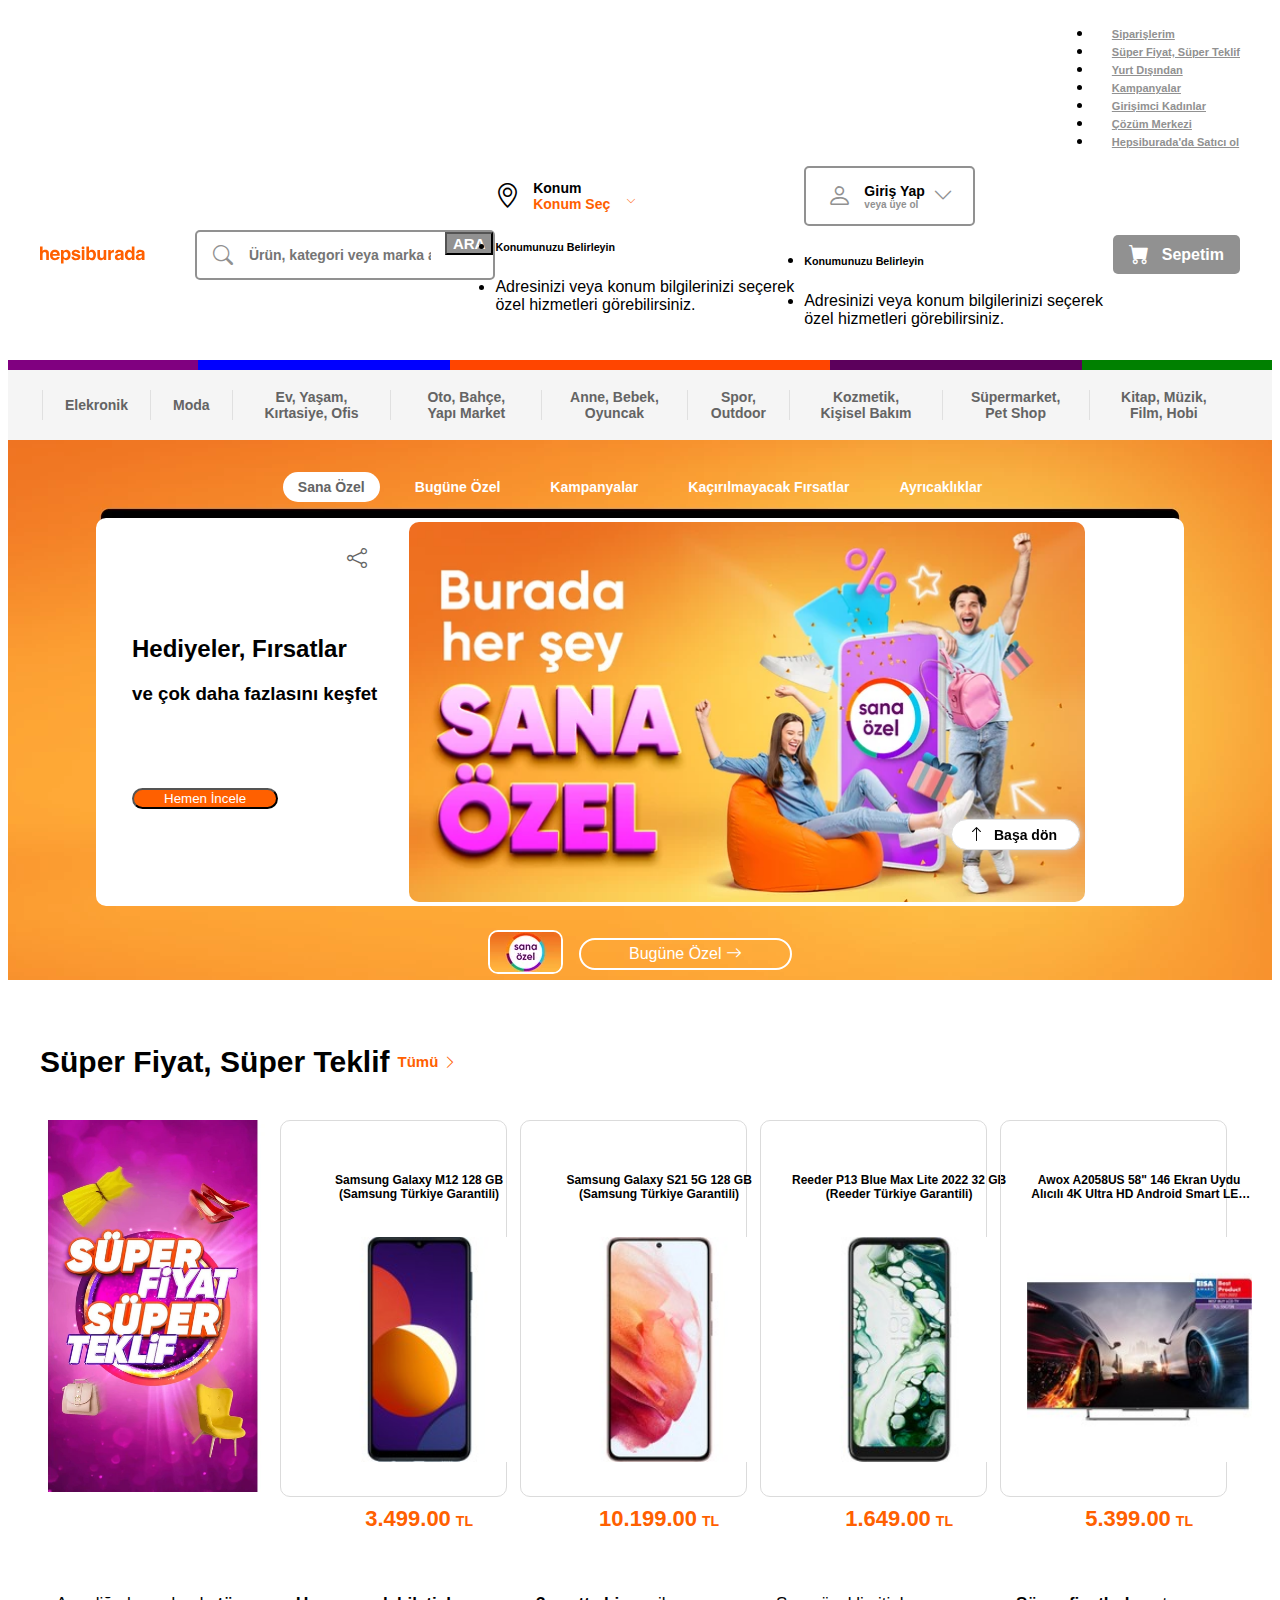
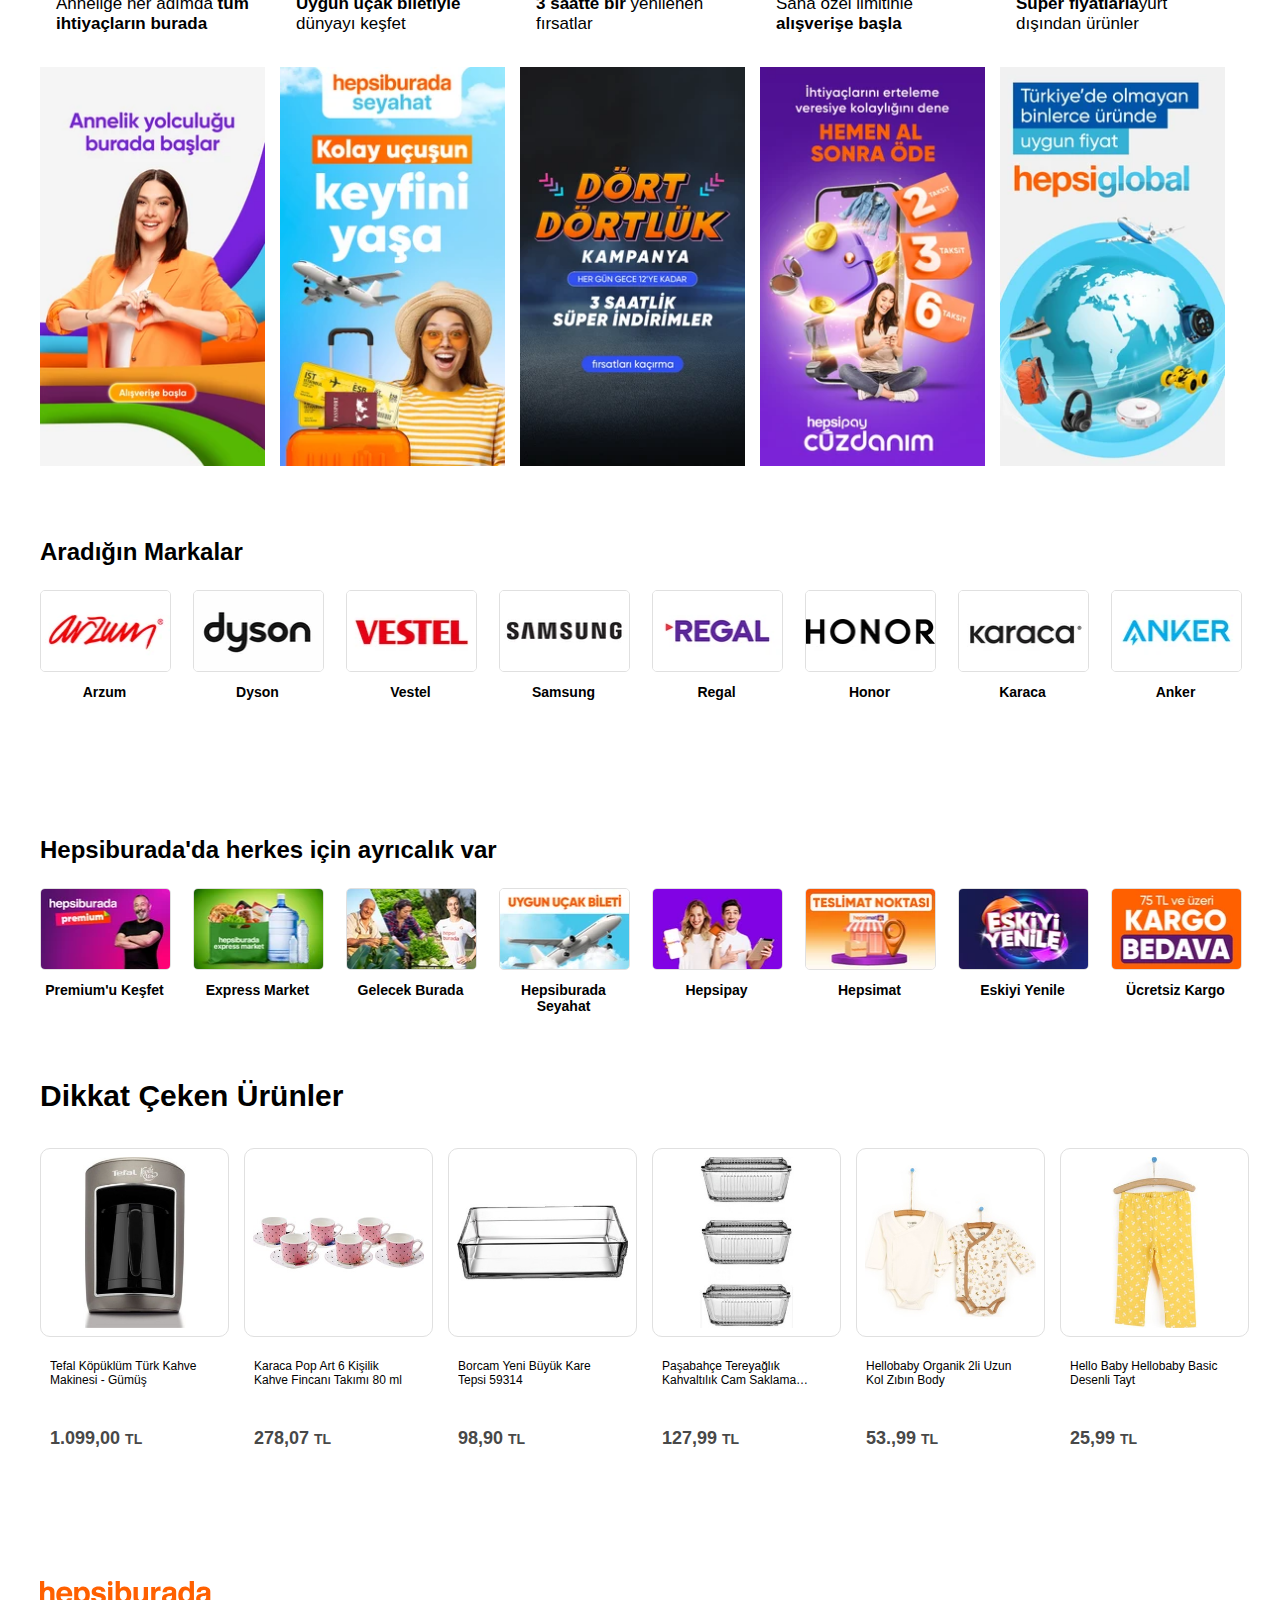
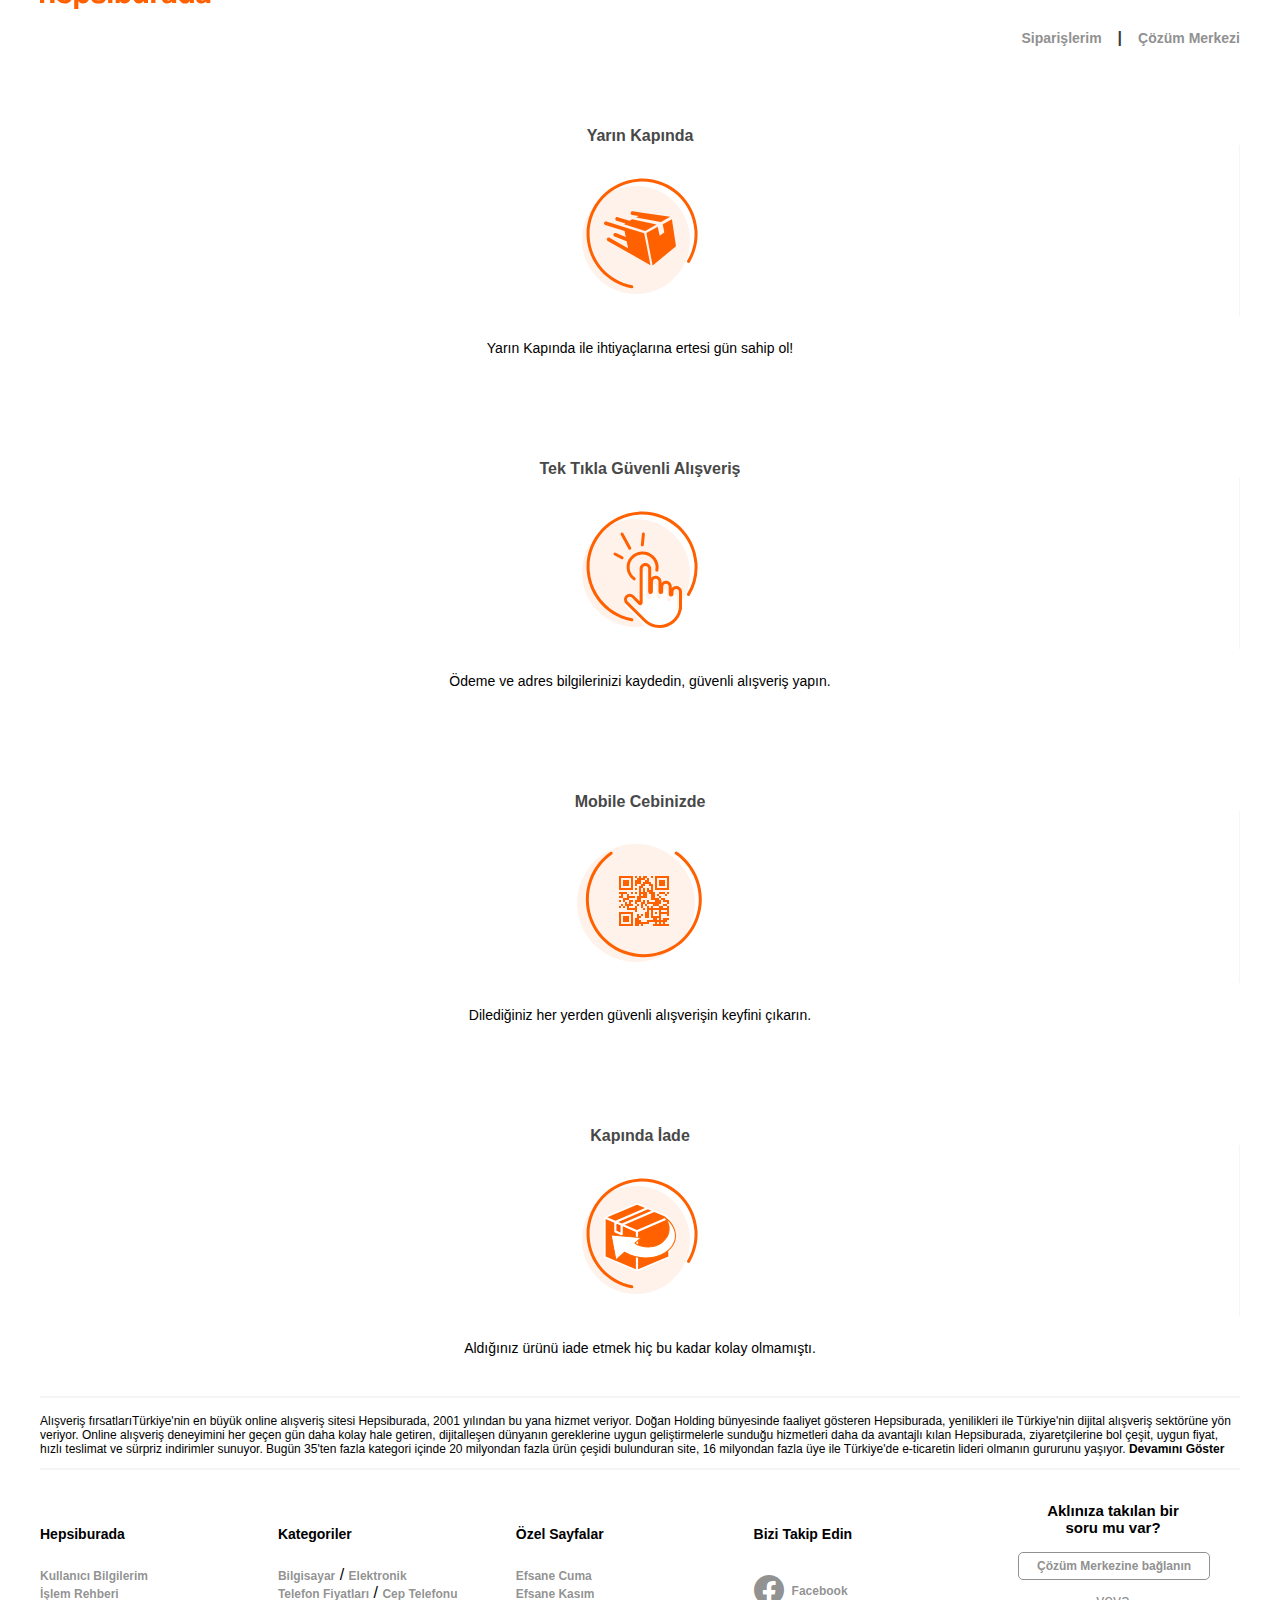
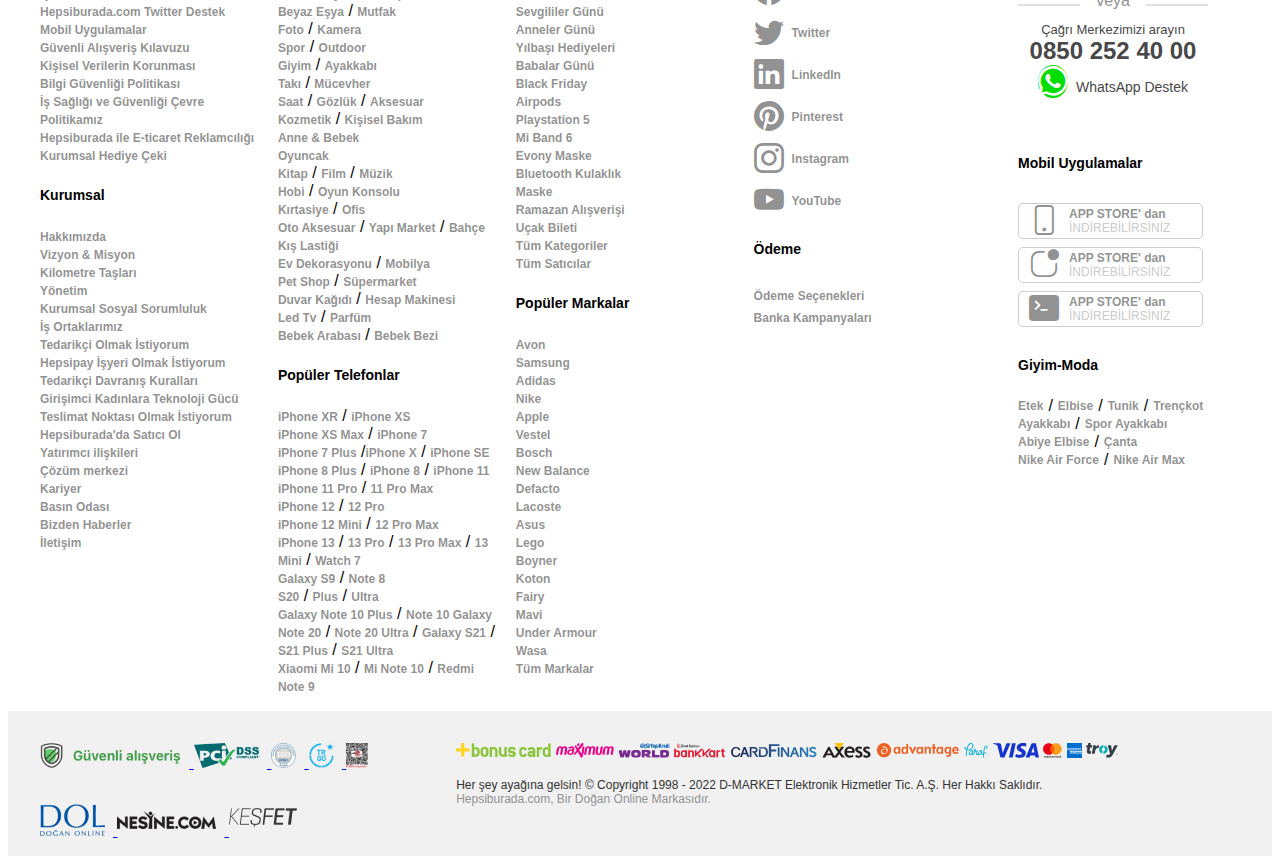
==== commit b5b49f41: "Menü baş reklama paylaşma btonu eklendi" ====
--- a/index.html
+++ b/index.html
@@ -129,10 +129,13 @@
         </div>
         <div class="photos-info">
             <div class="special-for-you">
-                <div class="special-for-you-info">
-                    <h2>Hediyeler, Fırsatlar</h2>
-                    <h3>ve çok daha fazlasını keşfet</h3>
-                    <button class="btn">Hemen İncele</button>
+                <div class="share">
+                    <a href="#"><i class="bi bi-share"></i></a>
+                    <div class="special-for-you-info">
+                        <h2>Hediyeler, Fırsatlar</h2>
+                        <h3>ve çok daha fazlasını keşfet</h3>
+                        <button class="btn">Hemen İncele</button>
+                    </div>
                 </div>
                 <img src="resimler/format_webp.png" alt="">
             </div>
--- a/style.css
+++ b/style.css
@@ -288,20 +288,40 @@
   border-radius: 10px;
   height: 380px;
 }
-.photos .photos-info .special-for-you img {
-  border-radius: 10px;
-}
-.photos .photos-info .special-for-you .special-for-you-info {
-  margin: auto;
-  padding: 40px;
-}
-.photos .photos-info .special-for-you .special-for-you-info button {
+.photos .photos-info .special-for-you .share {
+  position: relative;
+  display: flex;
+}
+.photos .photos-info .special-for-you .share .bi-share {
+  position: absolute;
+  display: flex;
+  justify-content: center;
+  align-items: center;
+  width: 40px;
+  height: 40px;
+  top: 1rem;
+  right: 2rem;
+  font-size: 20px;
+  color: #646464;
+  border-radius: 50%;
+}
+.photos .photos-info .special-for-you .share .bi-share:hover {
+  background-color: #f1f1f1;
+}
+.photos .photos-info .special-for-you .share .special-for-you-info {
+  margin: auto;
+  padding: 2rem;
+}
+.photos .photos-info .special-for-you .share .special-for-you-info button {
   margin-top: 4rem;
   color: white;
   background-color: #ff6000;
   border-radius: 20px;
   padding-right: 30px;
   padding-left: 30px;
+}
+.photos .photos-info .special-for-you img {
+  border-radius: 10px;
 }
 .photos .sf-herouselContent-gvS8wiWBGkIsTmpWSJag {
   display: flex;
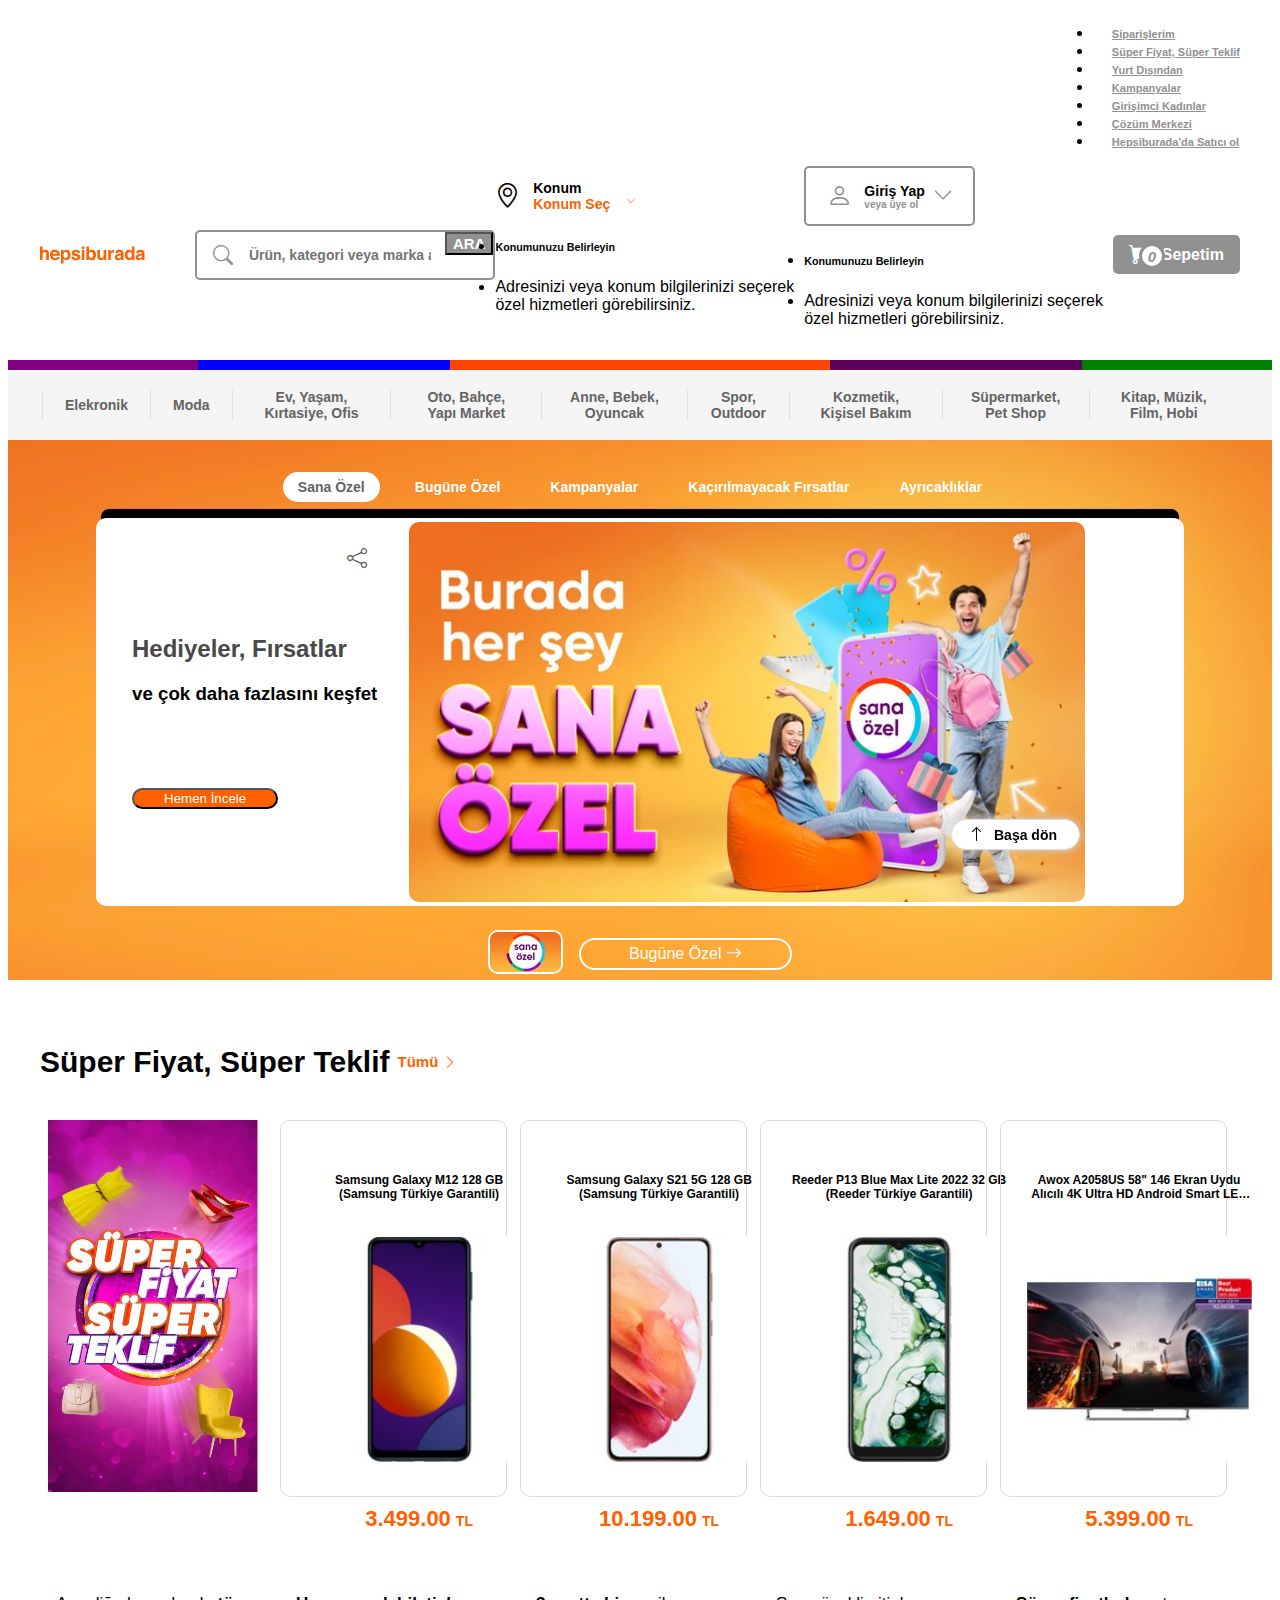
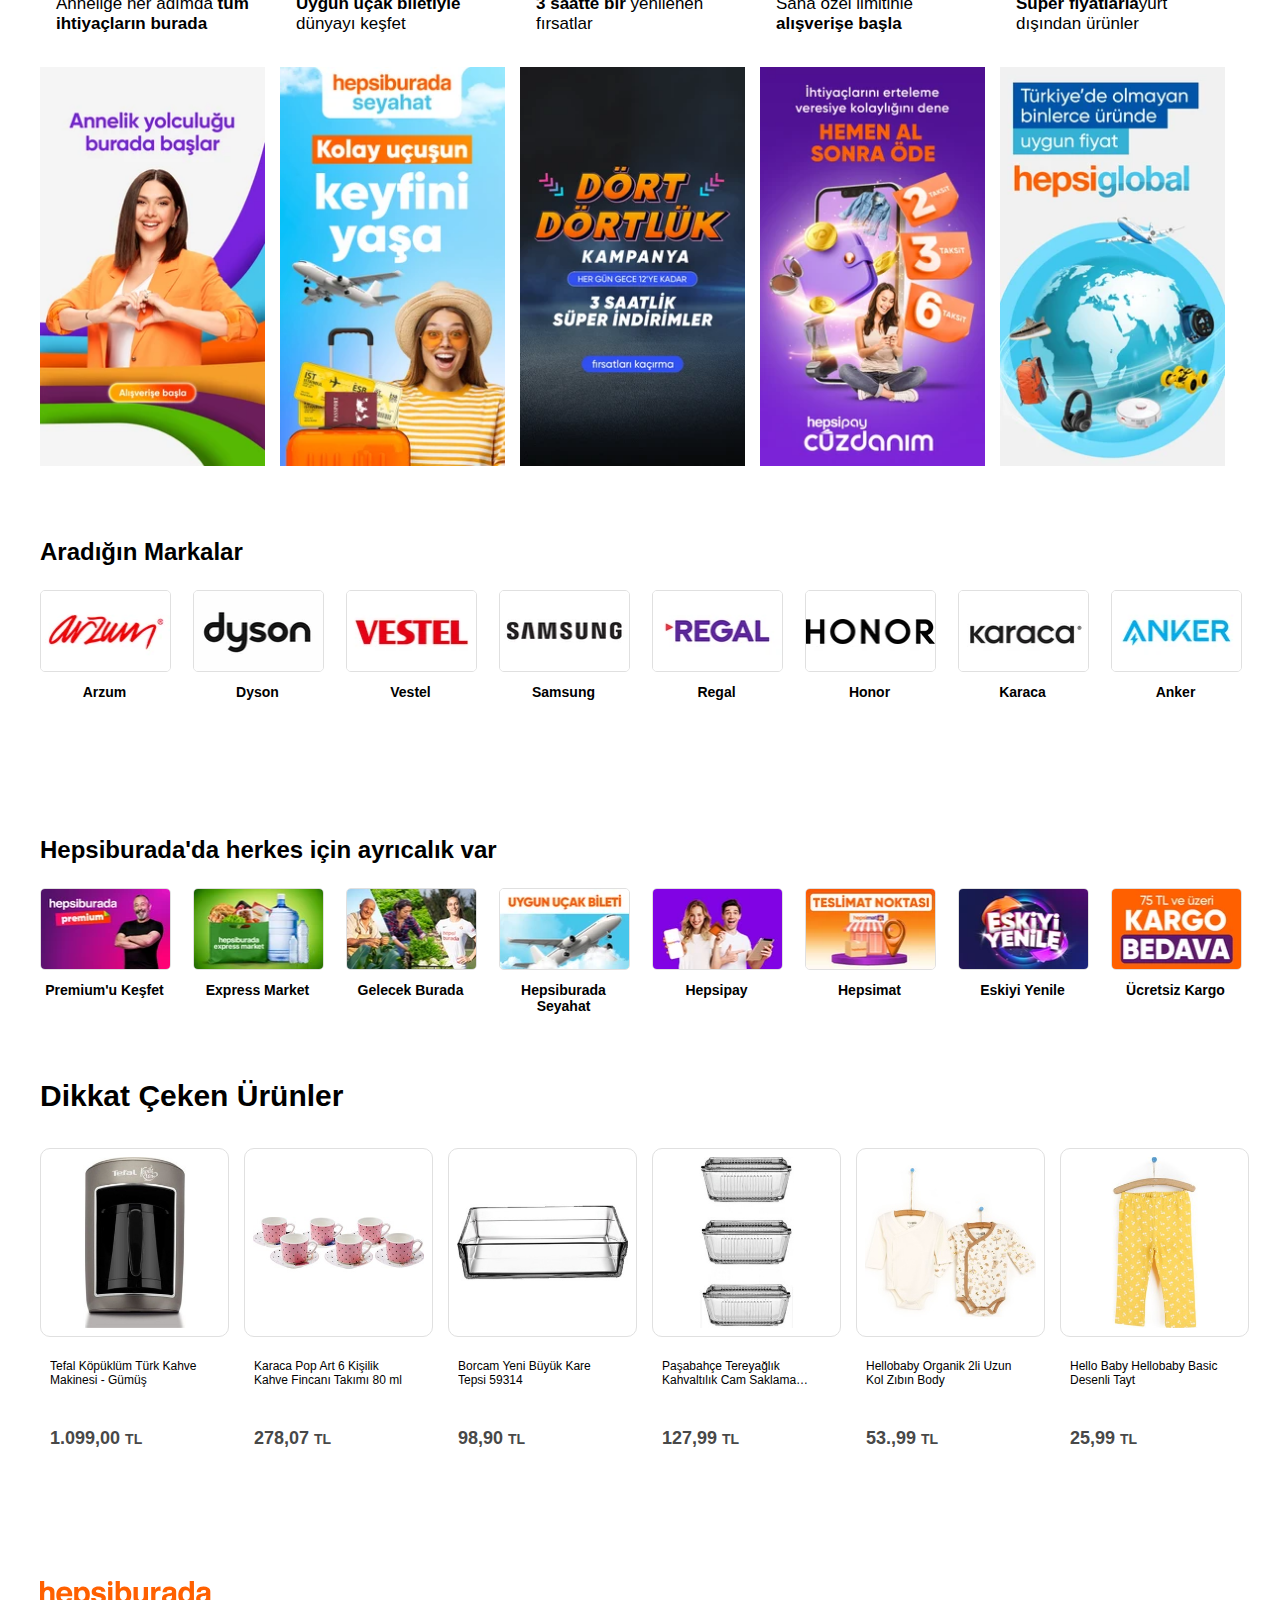
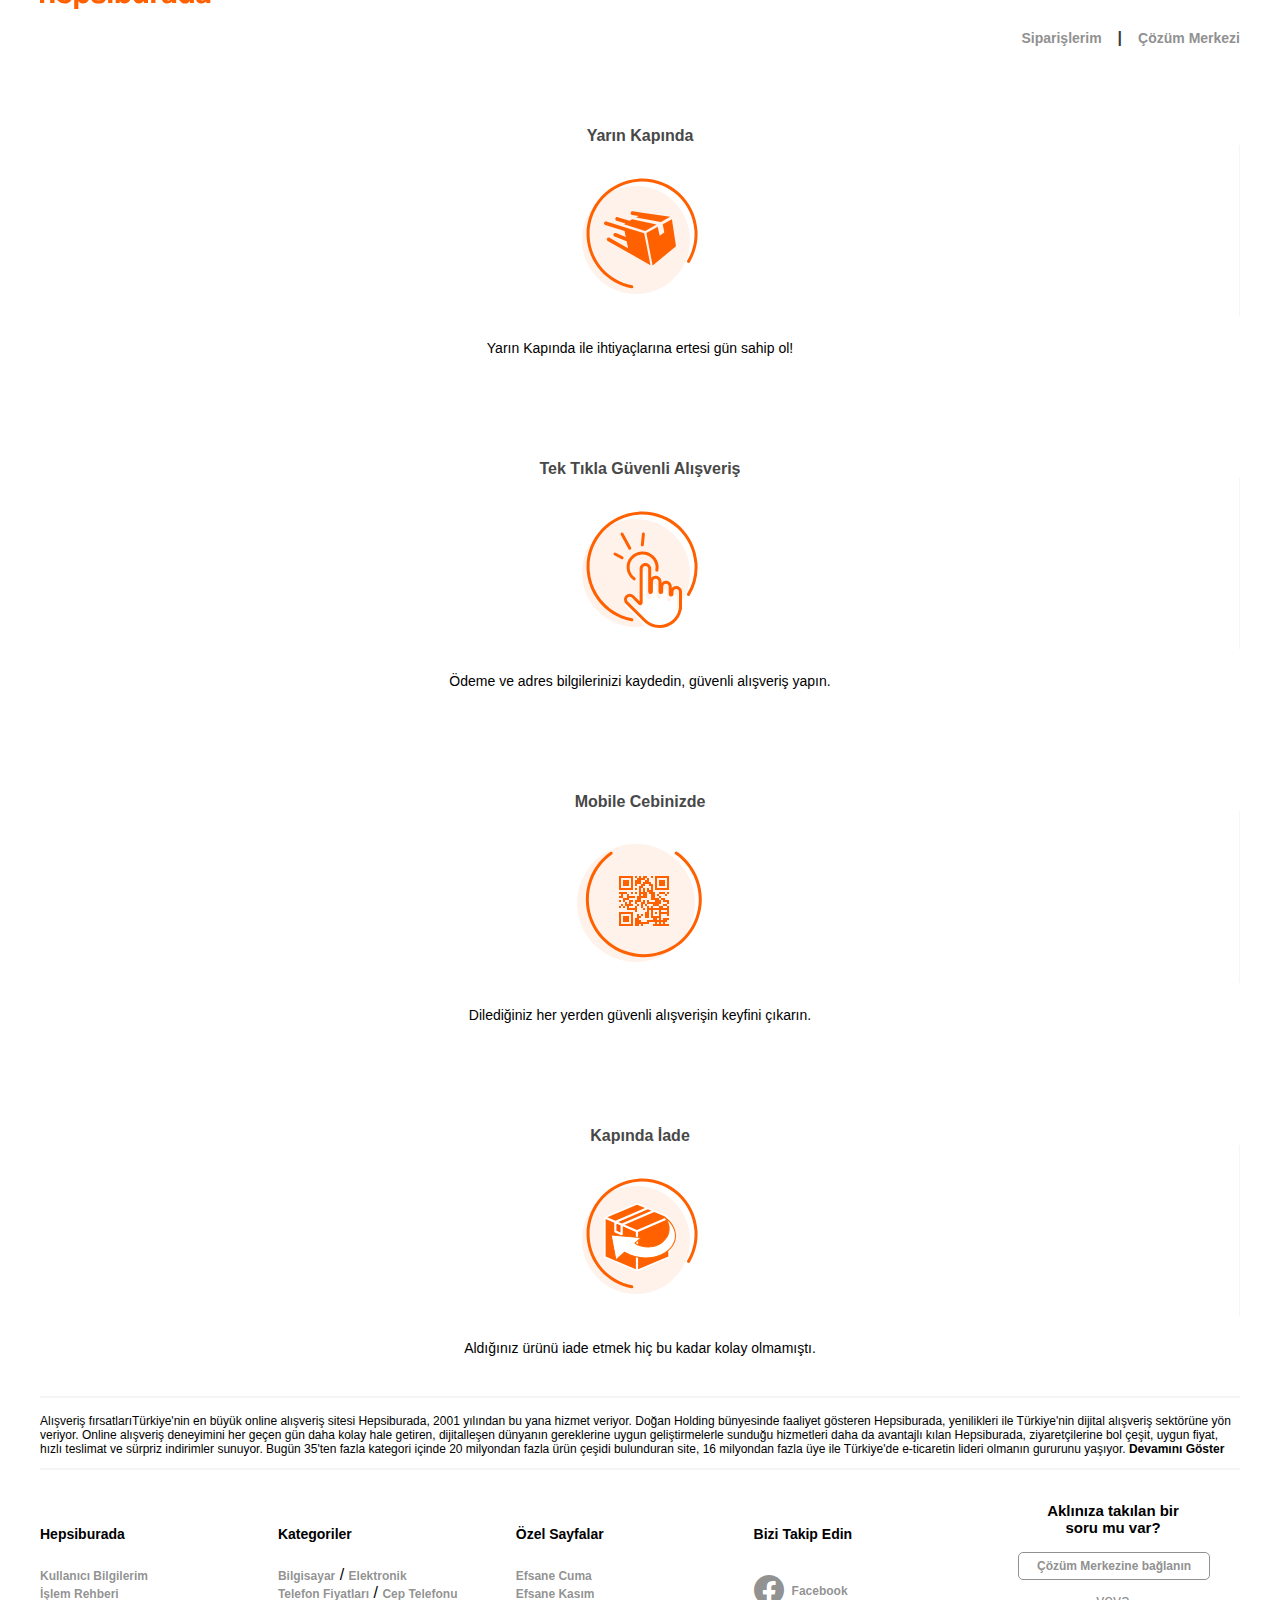
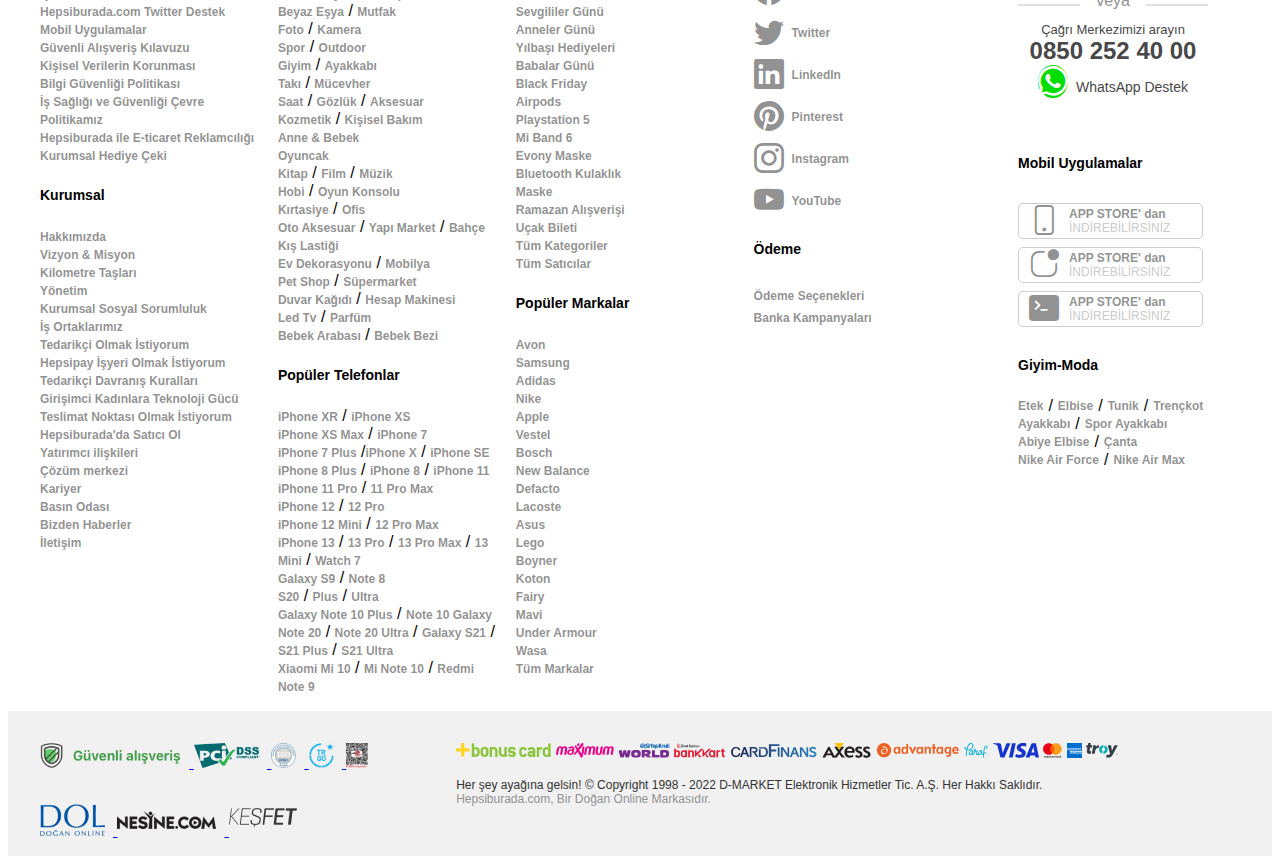
==== commit 0898ad20: "Sepetteki ürün sayılarının görseli eklendi" ====
--- a/index.html
+++ b/index.html
@@ -83,7 +83,9 @@
             </div>
             <div class="basket">
                 <a href="#">
-                    <i class="bi bi-cart-fill"></i>
+                    <i class="bi bi-cart-fill">
+                        <span>0</span>
+                    </i>
                     <div>
                         <h5 class="fw-bold">Sepetim</h5>
                         <div class="position-down">
--- a/style.css
+++ b/style.css
@@ -166,6 +166,26 @@
   font-size: 20px;
   color: white;
   margin-right: 0.8rem;
+  position: relative;
+}
+#navbar .navbar-bottom .basket a .bi-cart-fill span {
+  position: absolute;
+  display: flex;
+  justify-content: center;
+  align-items: center;
+  border-radius: 50%;
+  top: 0;
+  left: 10px;
+  background-color: white;
+  color: #919191;
+  border: 3px solid #919191;
+  font-size: 15px;
+  font-weight: bold;
+  width: 20px;
+  height: 20px;
+  padding: 0;
+  margin: 0;
+  font-family: "Gill Sans", "Gill Sans MT", Calibri, "Trebuchet MS", sans-serif;
 }
 #navbar .navbar-bottom .basket a h5 {
   color: white;
@@ -311,6 +331,10 @@
 .photos .photos-info .special-for-you .share .special-for-you-info {
   margin: auto;
   padding: 2rem;
+}
+.photos .photos-info .special-for-you .share .special-for-you-info h2 {
+  font-weight: bold;
+  color: #484848;
 }
 .photos .photos-info .special-for-you .share .special-for-you-info button {
   margin-top: 4rem;
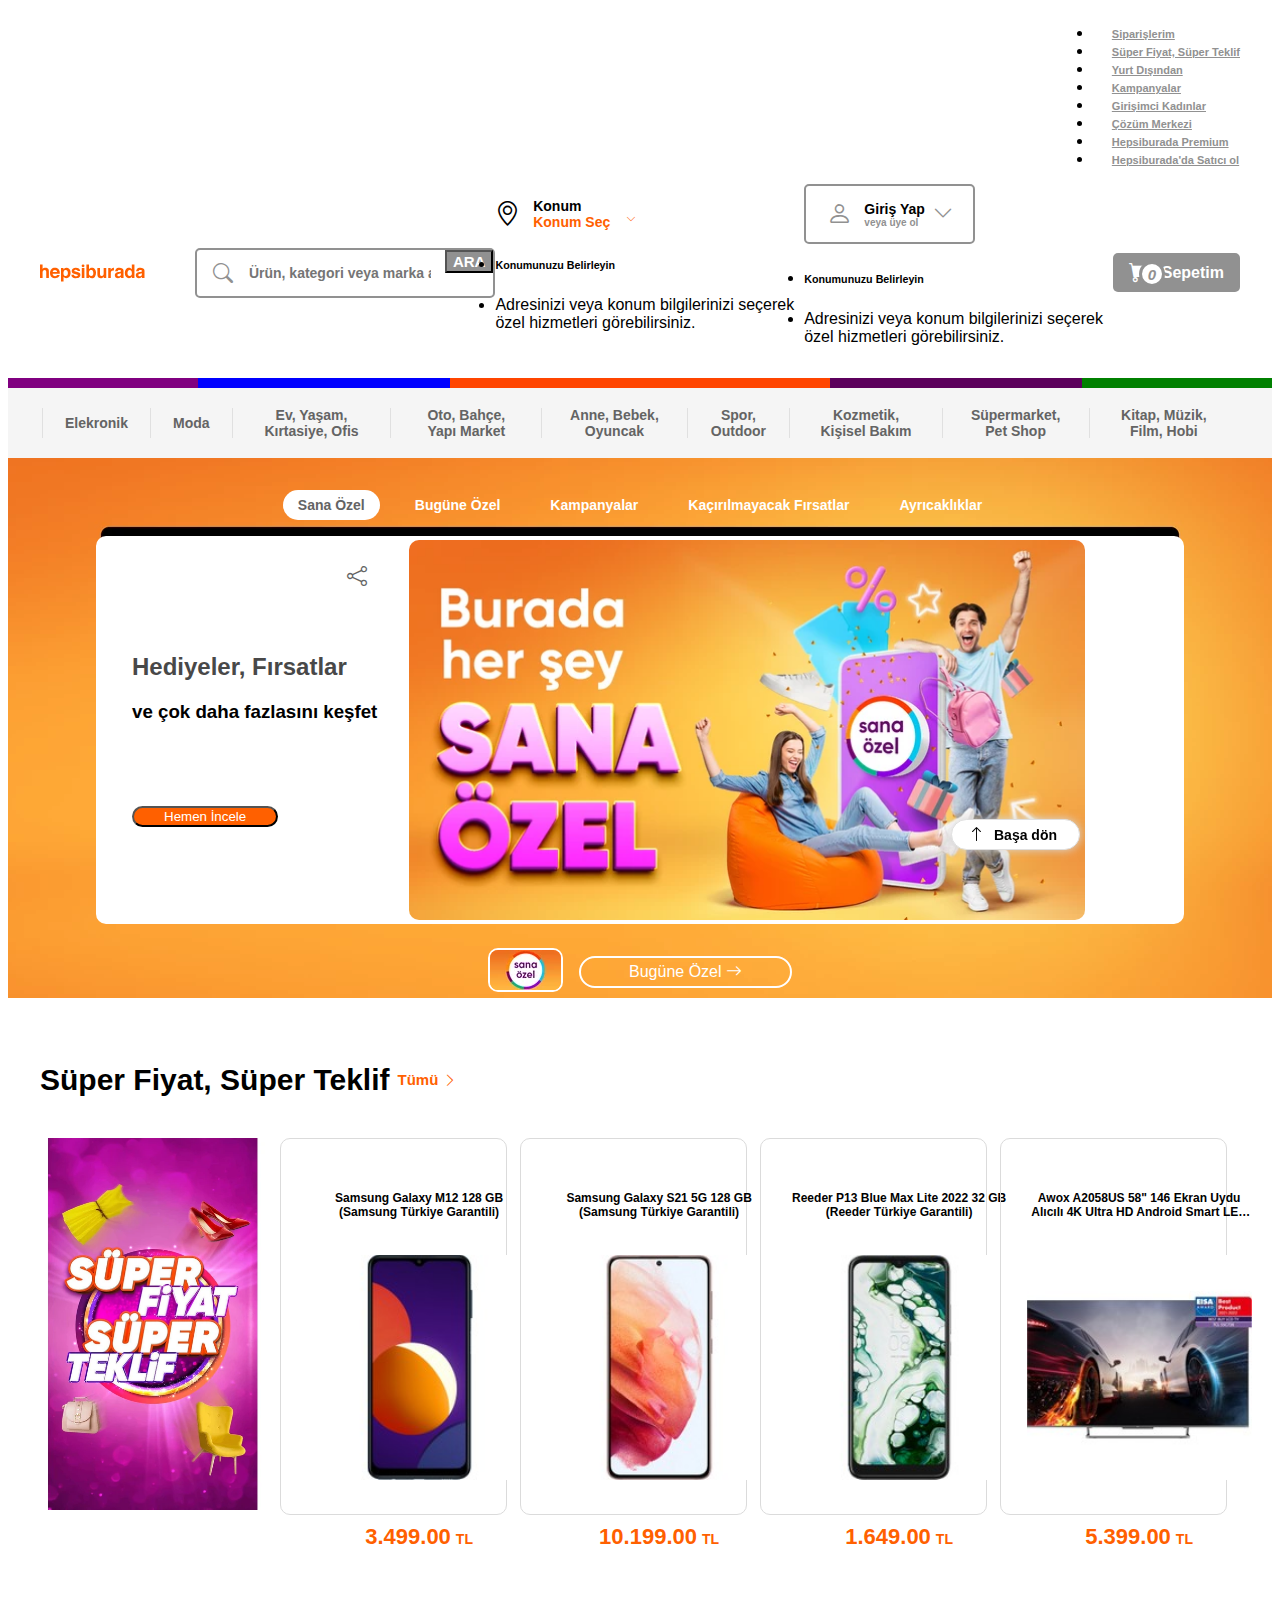
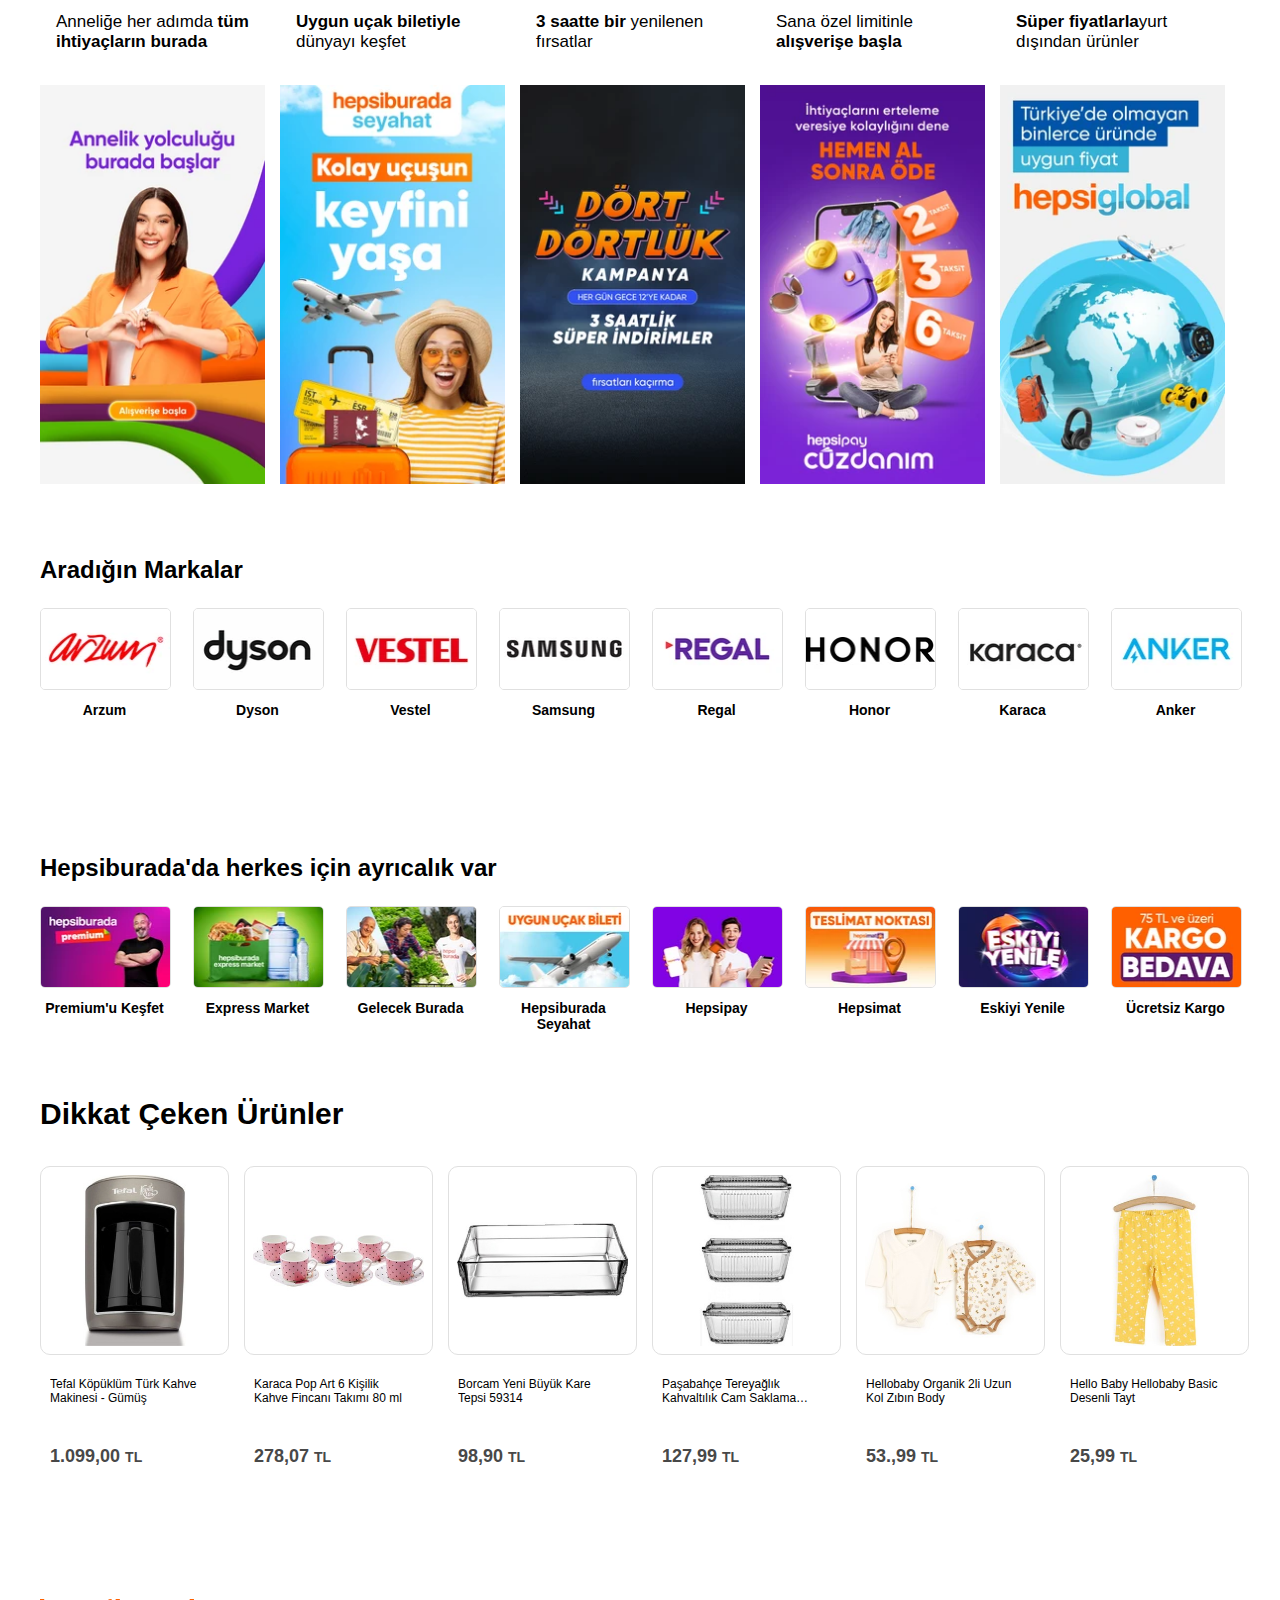
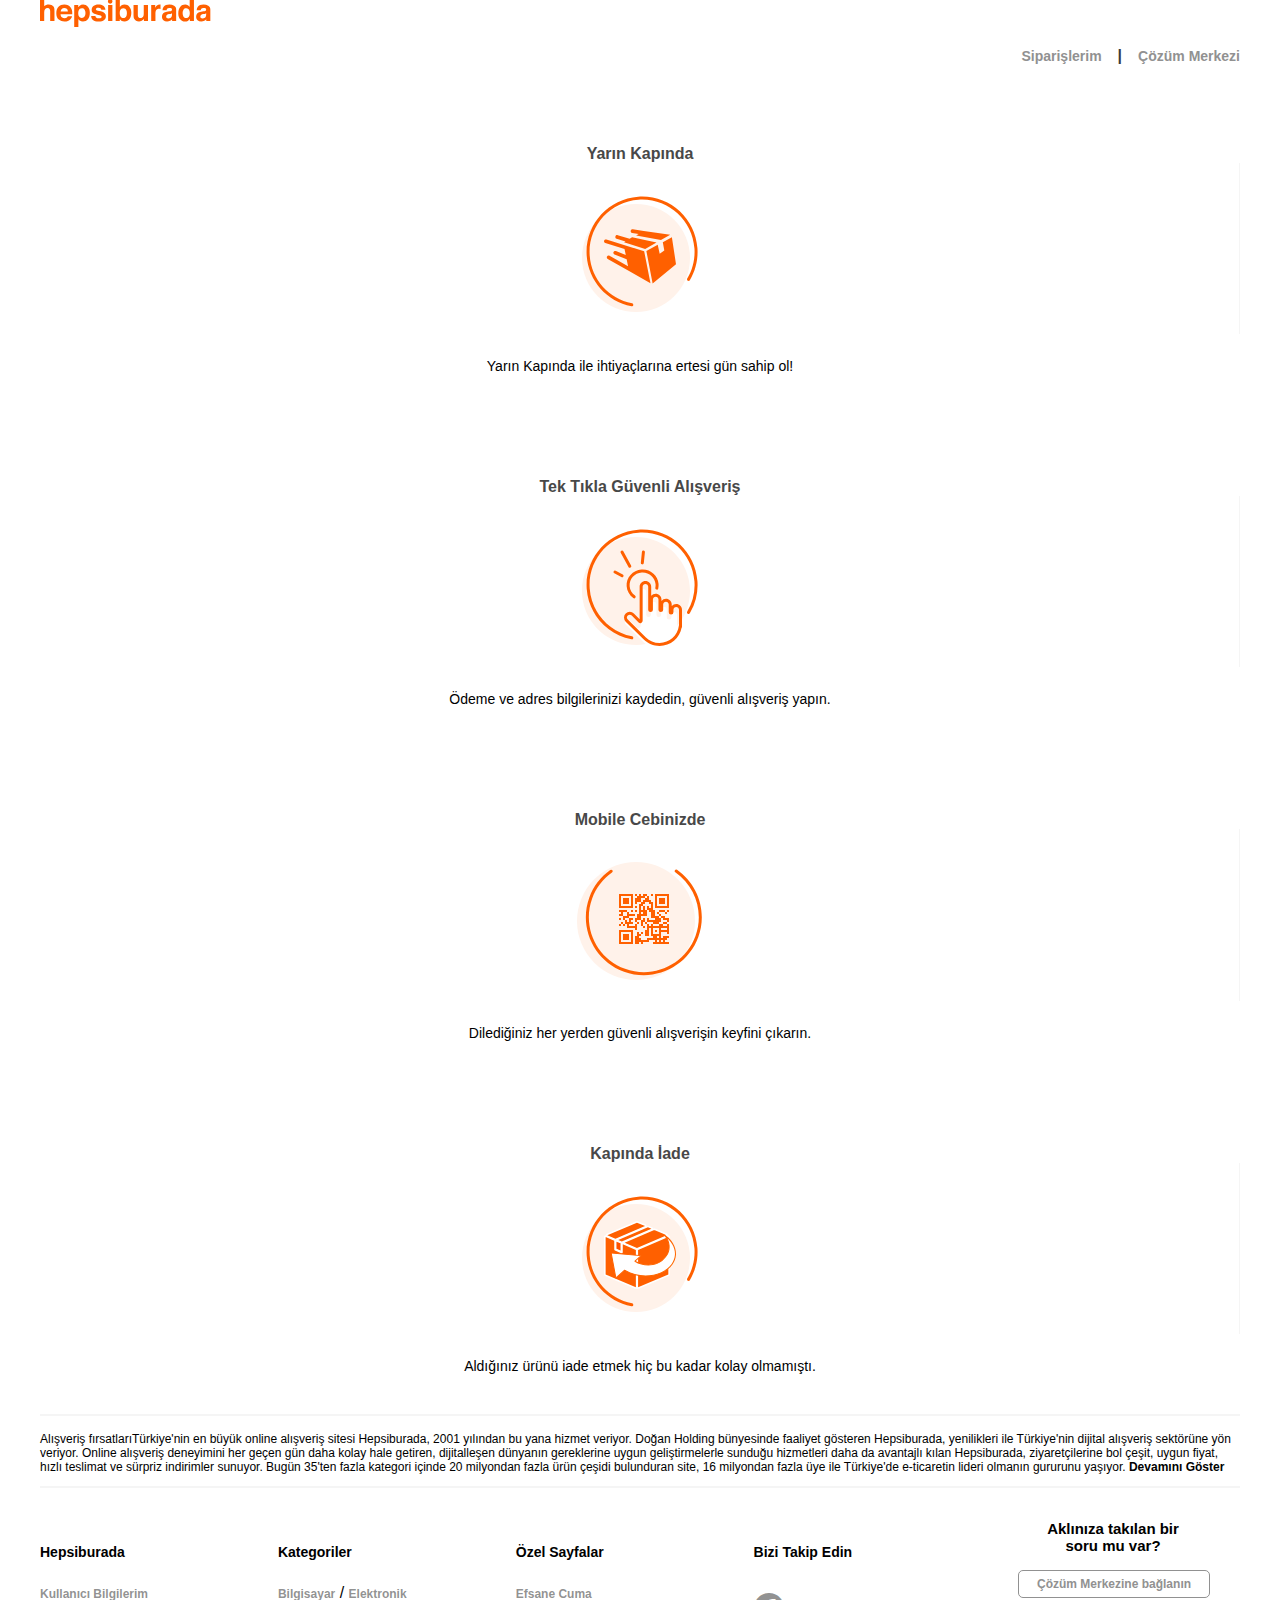
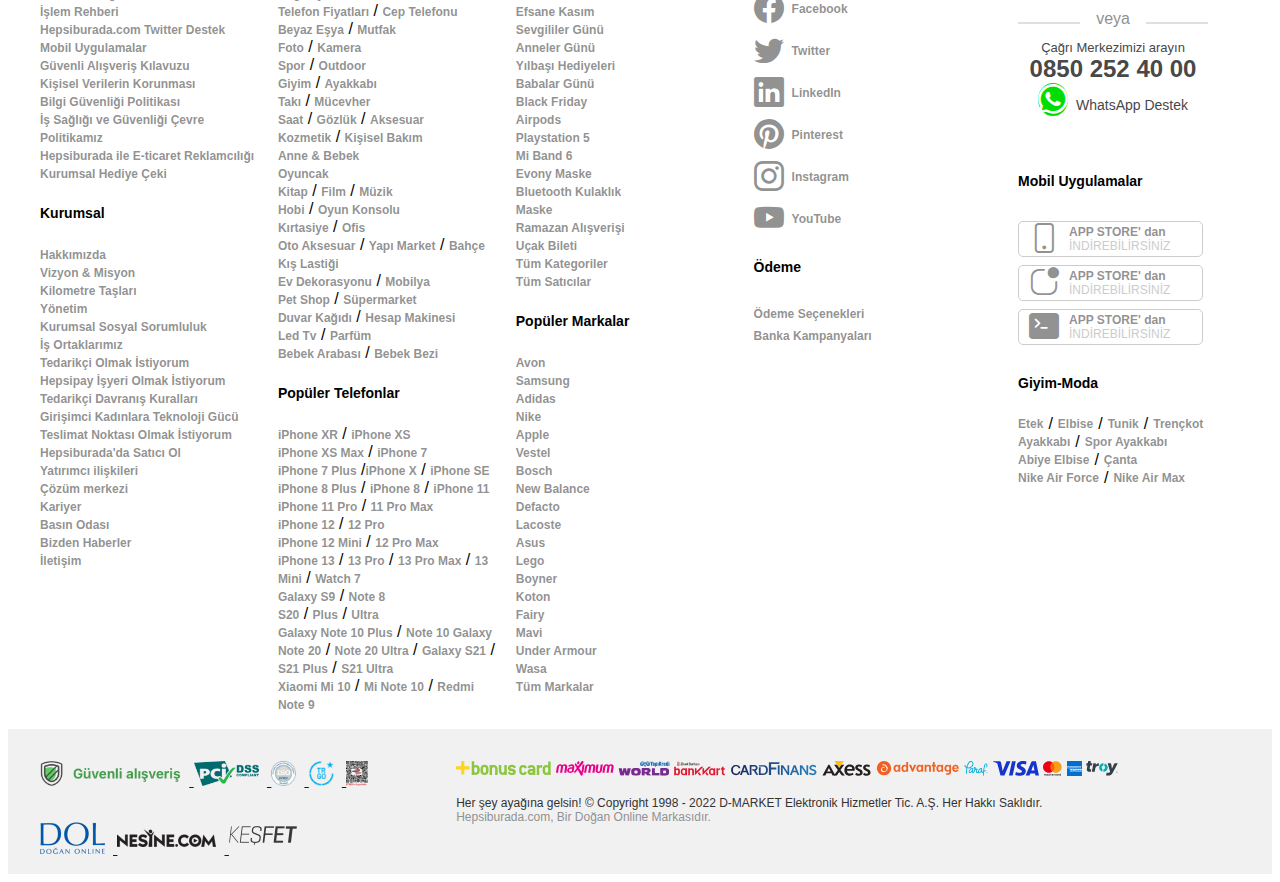
==== commit 5f81f4ba: "Hepsiburada premium sayfa başına eklendi" ====
--- a/index.html
+++ b/index.html
@@ -27,6 +27,7 @@
                 <li class="nav-item"><a class="nav-link" href="#">Kampanyalar</a></li>
                 <li class="nav-item"><a class="nav-link text-danger" href="#">Girişimci Kadınlar</a></li>
                 <li class="nav-item"><a class="nav-link" href="#">Çözüm Merkezi</a></li>
+                <li class="nav-item"><a class="nav-link text-warning" href="#">Hepsiburada Premium</a></li>
                 <li class="nav-item"><a class="nav-link" href="#">Hepsiburada'da Satıcı ol</a></li>
             </ul>
         </div>
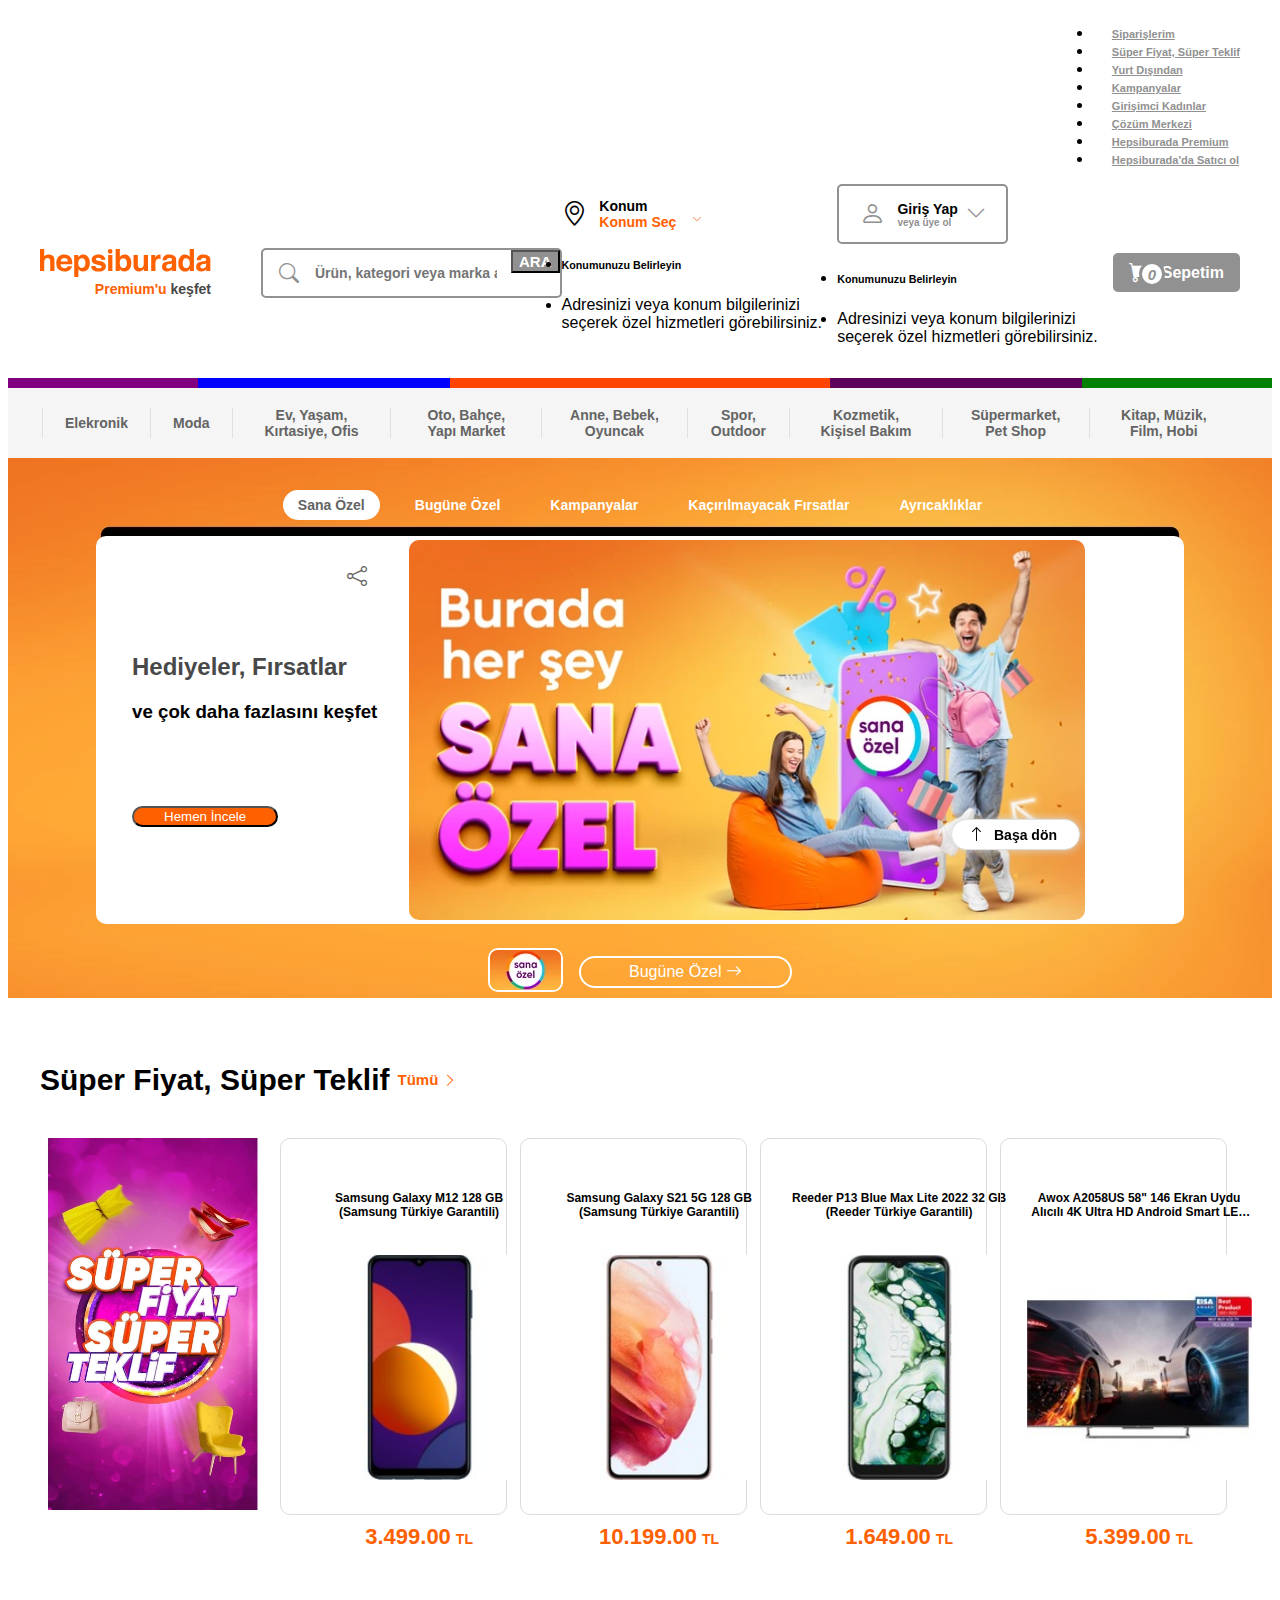
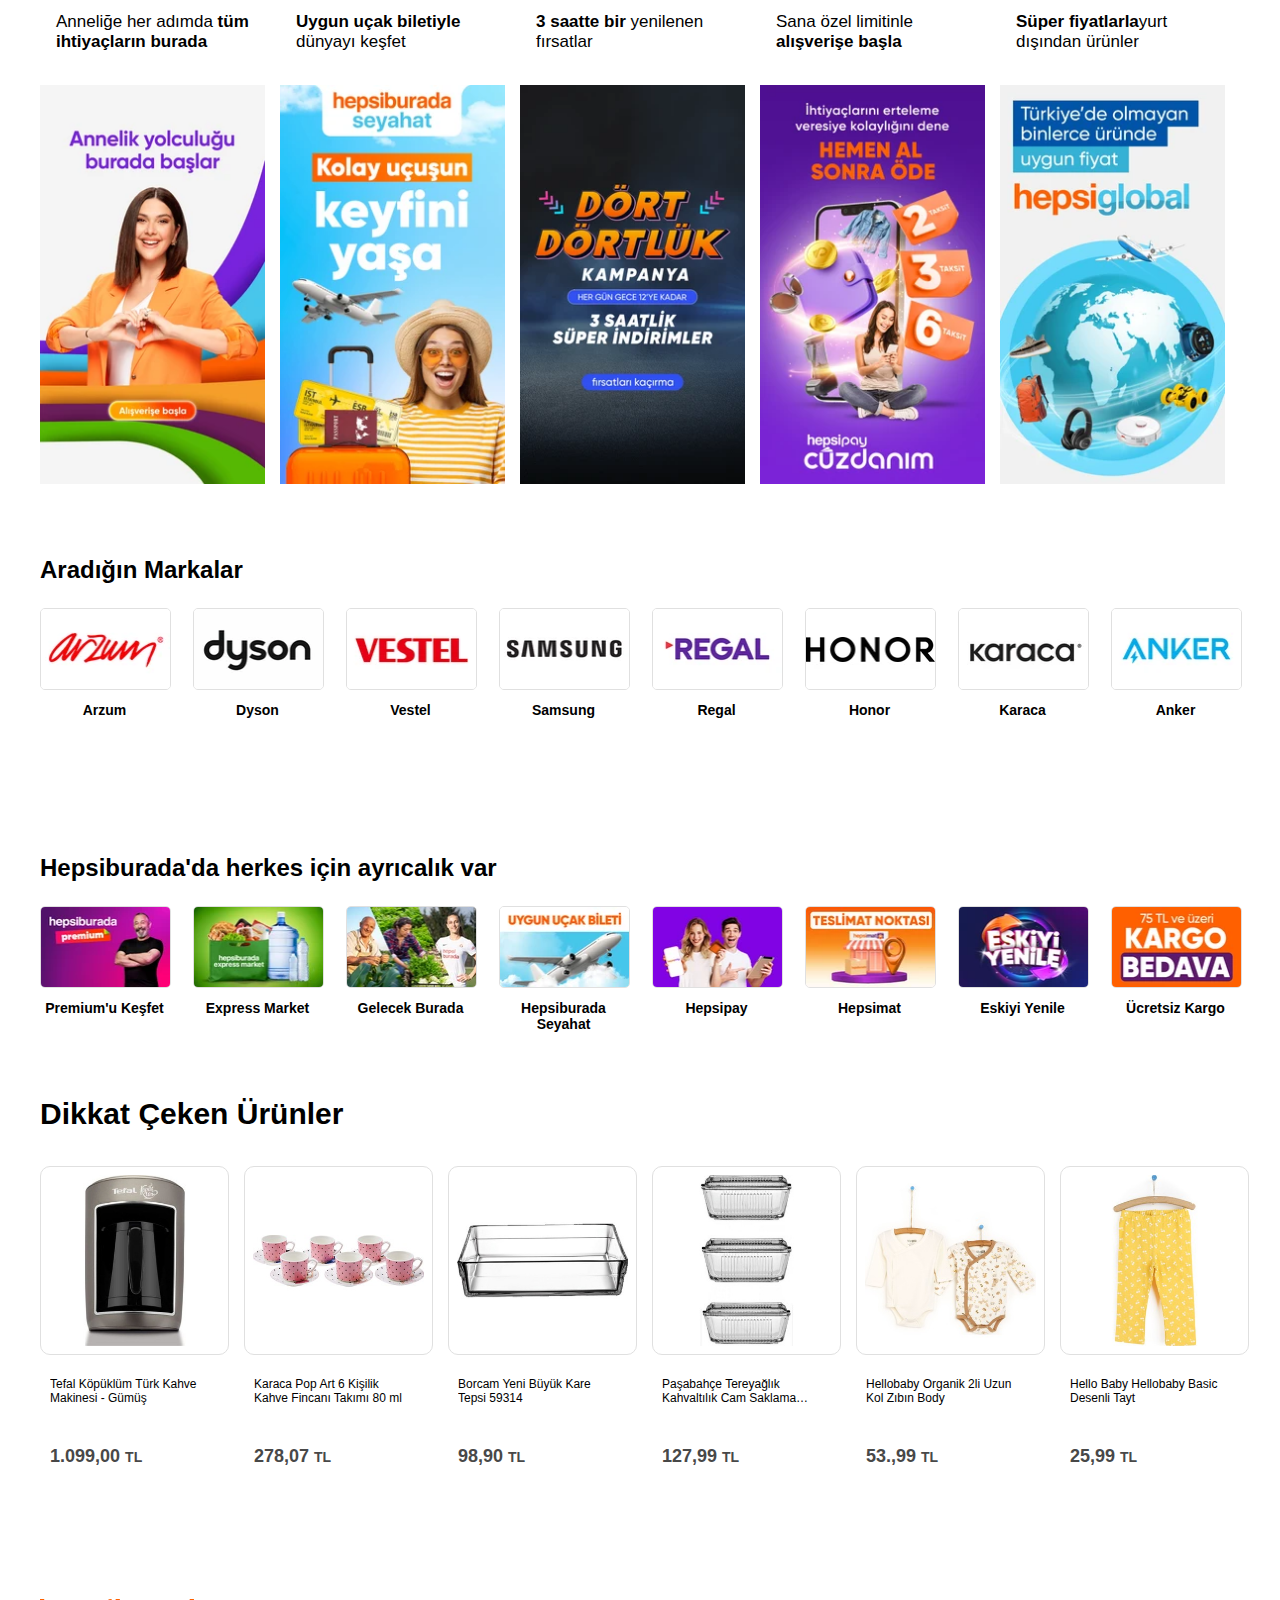
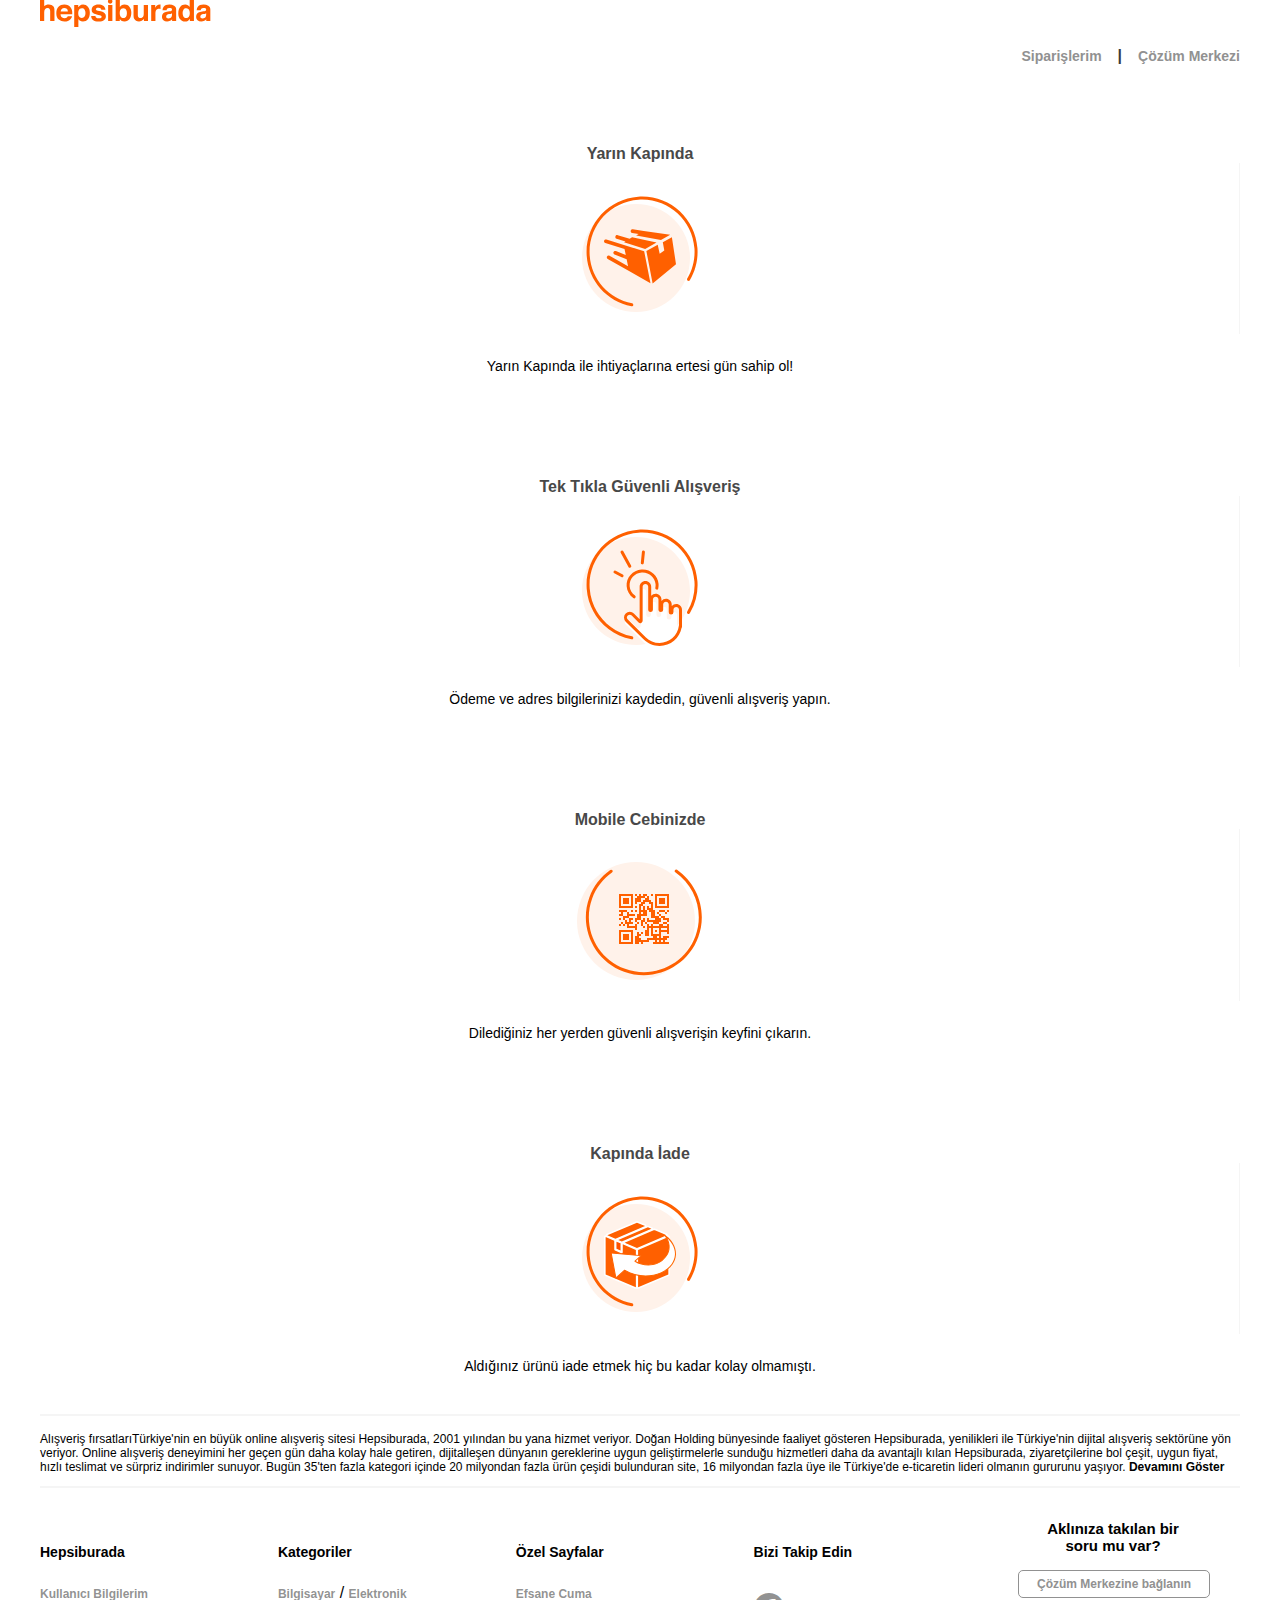
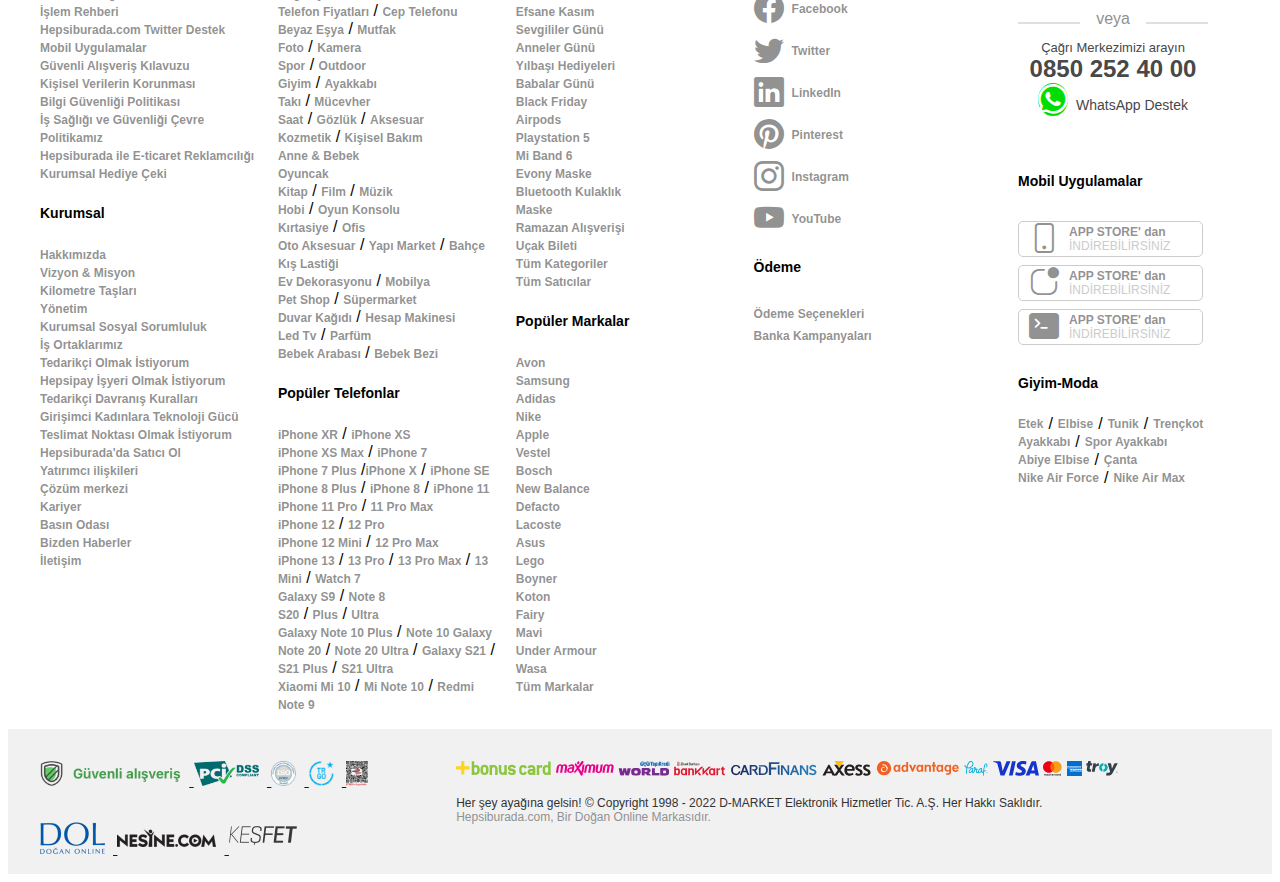
==== commit 1b723b3d: "Logoya Premium'u keşfet eklendi" ====
--- a/index.html
+++ b/index.html
@@ -32,11 +32,14 @@
             </ul>
         </div>
         <div class="navbar-bottom">
-            <svg width="171" height="28" viewBox="0 0 171 28" xmlns="http://www.w3.org/2000/svg">
-                <path
-                    d="M11.525 6.04c.808.344 1.471.87 1.99 1.58.44.6.71 1.218.807 1.852.099.635.148 1.671.148 3.108v9.448h-4.293v-9.79c0-.866-.146-1.565-.439-2.097-.38-.748-1.103-1.122-2.167-1.122-1.103 0-1.94.371-2.511 1.115-.571.743-.856 1.804-.856 3.182v8.712H0V.08h4.204v7.243c.778-.768 1.167-1.018 1.945-1.327.817-.324 1.8-.473 2.68-.473.99 0 1.888.172 2.696.517zm10.242 3.868c-.594.612-.967 1.442-1.12 2.488h7.242c-.076-1.115-.45-1.962-1.12-2.54-.67-.578-1.5-.867-2.493-.867-1.079 0-1.915.307-2.509.92zm6.289-3.632c1.121.503 2.048 1.296 2.778 2.379.658.955 1.086 2.063 1.281 3.324.113.738.159 1.802.138 3.19h-11.71c.066 1.613.626 2.744 1.682 3.393.642.404 1.415.605 2.318.605.957 0 1.736-.246 2.334-.738.326-.265.615-.634.865-1.106h4.292c-.113.954-.633 1.923-1.558 2.906-1.44 1.563-3.457 2.345-6.049 2.345-2.14 0-4.027-.66-5.663-1.978-1.636-1.32-2.453-3.464-2.453-6.437 0-2.785.738-4.92 2.214-6.407 1.477-1.486 3.393-2.229 5.75-2.229 1.399 0 2.66.251 3.78.753zM44.628 10.7c-.571-.953-1.498-1.43-2.78-1.43-1.54 0-2.597.722-3.173 2.168-.298.767-.447 1.74-.447 2.92 0 1.869.501 3.182 1.504 3.938.596.443 1.301.664 2.116.664 1.182 0 2.084-.452 2.706-1.357.62-.904.93-2.109.93-3.614 0-1.238-.285-2.335-.856-3.289zm3.226-3.024c1.312 1.387 1.967 3.423 1.967 6.107 0 2.832-.64 4.99-1.922 6.475-1.282 1.485-2.932 2.228-4.951 2.228-1.287 0-2.356-.32-3.207-.959-.465-.354-.92-.87-1.366-1.55v7.96h-4.159V5.95h4.027v2.375c.455-.697.94-1.248 1.454-1.652.94-.717 2.059-1.077 3.355-1.077 1.89 0 3.491.694 4.802 2.08zm7.588 9.22c.089.747.281 1.278.578 1.592.523.56 1.492.84 2.905.84.83 0 1.49-.122 1.978-.368.49-.245.734-.614.734-1.106 0-.472-.197-.83-.591-1.077-.394-.245-1.86-.669-4.398-1.268-1.827-.453-3.114-1.017-3.861-1.697-.748-.668-1.121-1.632-1.121-2.89 0-1.485.584-2.761 1.751-3.828 1.168-1.067 2.811-1.6 4.93-1.6 2.01 0 3.649.4 4.915 1.202 1.266.801 1.993 2.185 2.18 4.152h-4.204c-.059-.541-.212-.968-.458-1.284-.464-.57-1.253-.855-2.366-.855-.918 0-1.57.143-1.96.428-.39.285-.584.62-.584 1.003 0 .482.207.83.62 1.047.415.227 1.878.615 4.39 1.165 1.674.394 2.93.988 3.766 1.785.826.807 1.239 1.815 1.239 3.024 0 1.593-.594 2.893-1.781 3.901-1.188 1.008-3.023 1.512-5.506 1.512-2.532 0-4.402-.534-5.608-1.6-1.208-1.067-1.81-2.427-1.81-4.079h4.262zm12.676 5.132V5.951h4.263v16.077h-4.263zm17.888-4.35c.605-.876.908-2.026.908-3.452 0-1.141-.149-2.085-.446-2.833-.565-1.415-1.606-2.123-3.123-2.123-1.537 0-2.593.693-3.168 2.08-.298.737-.446 1.69-.446 2.86 0 1.378.307 2.518.922 3.423.615.905 1.551 1.357 2.81 1.357 1.091 0 1.939-.437 2.543-1.313zm3.514-9.795c1.203 1.524 1.804 3.491 1.804 5.9 0 2.498-.593 4.568-1.78 6.21-1.185 1.642-2.84 2.463-4.966 2.463-1.334 0-2.407-.265-3.217-.796-.484-.315-1.008-.865-1.571-1.652v2.02h-4.145V.036h4.204v8.01c.534-.748 1.123-1.318 1.766-1.712.762-.491 1.732-.737 2.91-.737 2.128 0 3.793.762 4.995 2.286zm8.31-1.932v9.69c0 .915.107 1.604.323 2.066.381.816 1.13 1.224 2.245 1.224 1.428 0 2.407-.58 2.935-1.74.274-.63.412-1.46.412-2.493V5.95h4.262v16.077h-4.086v-2.271a8.17 8.17 0 00-.294.442 2.928 2.928 0 01-.559.65c-.657.59-1.291.993-1.905 1.21-.612.215-1.33.323-2.154.323-2.373 0-3.972-.855-4.795-2.566-.461-.944-.692-2.335-.692-4.174V5.95h4.308zm22.35-.376c.055.005.175.012.362.022v4.307a11.593 11.593 0 00-1.21-.074c-1.691 0-2.826.551-3.407 1.652-.325.62-.486 1.574-.486 2.862v7.684h-4.234V5.951h4.012v2.802c.65-1.071 1.215-1.804 1.696-2.197.787-.659 1.81-.988 3.069-.988.078 0 .145.002.198.007zm28.693 12.087c.62-.885.93-2.03.93-3.436 0-1.967-.497-3.373-1.49-4.219a3.208 3.208 0 00-2.124-.767c-1.23 0-2.131.465-2.707 1.394-.575.93-.863 2.083-.863 3.459 0 1.485.293 2.672.878 3.562.585.89 1.472 1.335 2.662 1.335s2.095-.442 2.714-1.328zM147.841 6.21a5.112 5.112 0 011.844 1.778V.037h4.262v21.991h-4.085v-2.227c-.6.954-1.284 1.648-2.05 2.08-.768.433-1.721.649-2.862.649-1.878 0-3.459-.76-4.742-2.279-1.284-1.52-1.925-3.468-1.925-5.849 0-2.743.632-4.9 1.895-6.474 1.264-1.574 2.953-2.36 5.067-2.36.973 0 1.838.213 2.596.64zm-15.853 8.035c-.268.167-.54.302-.813.404-.274.103-.649.2-1.127.288l-.954.176c-.895.157-1.538.349-1.928.575-.661.382-.991.976-.991 1.78 0 .716.201 1.234.605 1.553.403.32.894.478 1.472.478.917 0 1.761-.264 2.534-.794.772-.53 1.172-1.497 1.202-2.9v-1.56zm.133 7.798s.03-1.518 0-1.881a8.662 8.662 0 01-2.013 1.604c-.908.52-1.935.78-3.08.78-1.46 0-2.667-.414-3.62-1.244-.952-.829-1.428-2.003-1.428-3.524 0-1.973.766-3.4 2.298-4.283.84-.481 2.076-.825 3.707-1.03l1.438-.178c.781-.098 1.34-.22 1.676-.368.602-.255.905-.652.905-1.192 0-.657-.232-1.111-.695-1.361-.462-.25-1.14-.375-2.036-.375-1.005 0-1.716.245-2.133.735-.299.363-.498.854-.597 1.472h-4.048c.089-1.403.483-2.555 1.183-3.46 1.113-1.411 3.025-2.118 5.735-2.118 1.764 0 3.331.349 4.701 1.044 1.37.698 2.054 2.012 2.054 3.945v7.36c0 .51.01 3.348.03 4.074h-4.077zm34.028-7.798a4.53 4.53 0 01-.814.404 6.902 6.902 0 01-1.126.288l-.955.176c-.895.157-1.537.349-1.928.575-.66.382-.991.976-.991 1.78 0 .716.202 1.234.606 1.553.403.32.894.478 1.472.478.916 0 1.76-.264 2.533-.794.772-.53 1.173-1.497 1.203-2.9v-1.56zm.132 7.798s.03-1.518 0-1.881a8.675 8.675 0 01-2.013 1.604c-.908.52-1.935.78-3.08.78-1.46 0-2.667-.414-3.62-1.244-.951-.829-1.427-2.003-1.427-3.524 0-1.973.765-3.4 2.297-4.283.84-.481 2.077-.825 3.707-1.03l1.439-.178c.78-.098 1.339-.22 1.675-.368.603-.255.905-.652.905-1.192 0-.657-.231-1.111-.694-1.361-.463-.25-1.141-.375-2.036-.375-1.005 0-1.717.245-2.134.735-.299.363-.497.854-.597 1.472h-4.048c.089-1.403.483-2.555 1.183-3.46 1.113-1.411 3.025-2.118 5.736-2.118 1.763 0 3.33.349 4.7 1.044 1.37.698 2.055 2.012 2.055 3.945v7.36c0 .51.01 3.348.03 4.074h-4.078zM72.496 2.315a2.315 2.315 0 11-4.629 0 2.315 2.315 0 014.63 0z"
-                    fill="#FF6000" fill-rule="evenodd"></path>
-            </svg>
+            <div class="sf-PremiumInfoLogo-yrM1KhAAwK1_MUuRa3wA">
+                <svg width="171" height="28" viewBox="0 0 171 28" xmlns="http://www.w3.org/2000/svg">
+                    <path
+                        d="M11.525 6.04c.808.344 1.471.87 1.99 1.58.44.6.71 1.218.807 1.852.099.635.148 1.671.148 3.108v9.448h-4.293v-9.79c0-.866-.146-1.565-.439-2.097-.38-.748-1.103-1.122-2.167-1.122-1.103 0-1.94.371-2.511 1.115-.571.743-.856 1.804-.856 3.182v8.712H0V.08h4.204v7.243c.778-.768 1.167-1.018 1.945-1.327.817-.324 1.8-.473 2.68-.473.99 0 1.888.172 2.696.517zm10.242 3.868c-.594.612-.967 1.442-1.12 2.488h7.242c-.076-1.115-.45-1.962-1.12-2.54-.67-.578-1.5-.867-2.493-.867-1.079 0-1.915.307-2.509.92zm6.289-3.632c1.121.503 2.048 1.296 2.778 2.379.658.955 1.086 2.063 1.281 3.324.113.738.159 1.802.138 3.19h-11.71c.066 1.613.626 2.744 1.682 3.393.642.404 1.415.605 2.318.605.957 0 1.736-.246 2.334-.738.326-.265.615-.634.865-1.106h4.292c-.113.954-.633 1.923-1.558 2.906-1.44 1.563-3.457 2.345-6.049 2.345-2.14 0-4.027-.66-5.663-1.978-1.636-1.32-2.453-3.464-2.453-6.437 0-2.785.738-4.92 2.214-6.407 1.477-1.486 3.393-2.229 5.75-2.229 1.399 0 2.66.251 3.78.753zM44.628 10.7c-.571-.953-1.498-1.43-2.78-1.43-1.54 0-2.597.722-3.173 2.168-.298.767-.447 1.74-.447 2.92 0 1.869.501 3.182 1.504 3.938.596.443 1.301.664 2.116.664 1.182 0 2.084-.452 2.706-1.357.62-.904.93-2.109.93-3.614 0-1.238-.285-2.335-.856-3.289zm3.226-3.024c1.312 1.387 1.967 3.423 1.967 6.107 0 2.832-.64 4.99-1.922 6.475-1.282 1.485-2.932 2.228-4.951 2.228-1.287 0-2.356-.32-3.207-.959-.465-.354-.92-.87-1.366-1.55v7.96h-4.159V5.95h4.027v2.375c.455-.697.94-1.248 1.454-1.652.94-.717 2.059-1.077 3.355-1.077 1.89 0 3.491.694 4.802 2.08zm7.588 9.22c.089.747.281 1.278.578 1.592.523.56 1.492.84 2.905.84.83 0 1.49-.122 1.978-.368.49-.245.734-.614.734-1.106 0-.472-.197-.83-.591-1.077-.394-.245-1.86-.669-4.398-1.268-1.827-.453-3.114-1.017-3.861-1.697-.748-.668-1.121-1.632-1.121-2.89 0-1.485.584-2.761 1.751-3.828 1.168-1.067 2.811-1.6 4.93-1.6 2.01 0 3.649.4 4.915 1.202 1.266.801 1.993 2.185 2.18 4.152h-4.204c-.059-.541-.212-.968-.458-1.284-.464-.57-1.253-.855-2.366-.855-.918 0-1.57.143-1.96.428-.39.285-.584.62-.584 1.003 0 .482.207.83.62 1.047.415.227 1.878.615 4.39 1.165 1.674.394 2.93.988 3.766 1.785.826.807 1.239 1.815 1.239 3.024 0 1.593-.594 2.893-1.781 3.901-1.188 1.008-3.023 1.512-5.506 1.512-2.532 0-4.402-.534-5.608-1.6-1.208-1.067-1.81-2.427-1.81-4.079h4.262zm12.676 5.132V5.951h4.263v16.077h-4.263zm17.888-4.35c.605-.876.908-2.026.908-3.452 0-1.141-.149-2.085-.446-2.833-.565-1.415-1.606-2.123-3.123-2.123-1.537 0-2.593.693-3.168 2.08-.298.737-.446 1.69-.446 2.86 0 1.378.307 2.518.922 3.423.615.905 1.551 1.357 2.81 1.357 1.091 0 1.939-.437 2.543-1.313zm3.514-9.795c1.203 1.524 1.804 3.491 1.804 5.9 0 2.498-.593 4.568-1.78 6.21-1.185 1.642-2.84 2.463-4.966 2.463-1.334 0-2.407-.265-3.217-.796-.484-.315-1.008-.865-1.571-1.652v2.02h-4.145V.036h4.204v8.01c.534-.748 1.123-1.318 1.766-1.712.762-.491 1.732-.737 2.91-.737 2.128 0 3.793.762 4.995 2.286zm8.31-1.932v9.69c0 .915.107 1.604.323 2.066.381.816 1.13 1.224 2.245 1.224 1.428 0 2.407-.58 2.935-1.74.274-.63.412-1.46.412-2.493V5.95h4.262v16.077h-4.086v-2.271a8.17 8.17 0 00-.294.442 2.928 2.928 0 01-.559.65c-.657.59-1.291.993-1.905 1.21-.612.215-1.33.323-2.154.323-2.373 0-3.972-.855-4.795-2.566-.461-.944-.692-2.335-.692-4.174V5.95h4.308zm22.35-.376c.055.005.175.012.362.022v4.307a11.593 11.593 0 00-1.21-.074c-1.691 0-2.826.551-3.407 1.652-.325.62-.486 1.574-.486 2.862v7.684h-4.234V5.951h4.012v2.802c.65-1.071 1.215-1.804 1.696-2.197.787-.659 1.81-.988 3.069-.988.078 0 .145.002.198.007zm28.693 12.087c.62-.885.93-2.03.93-3.436 0-1.967-.497-3.373-1.49-4.219a3.208 3.208 0 00-2.124-.767c-1.23 0-2.131.465-2.707 1.394-.575.93-.863 2.083-.863 3.459 0 1.485.293 2.672.878 3.562.585.89 1.472 1.335 2.662 1.335s2.095-.442 2.714-1.328zM147.841 6.21a5.112 5.112 0 011.844 1.778V.037h4.262v21.991h-4.085v-2.227c-.6.954-1.284 1.648-2.05 2.08-.768.433-1.721.649-2.862.649-1.878 0-3.459-.76-4.742-2.279-1.284-1.52-1.925-3.468-1.925-5.849 0-2.743.632-4.9 1.895-6.474 1.264-1.574 2.953-2.36 5.067-2.36.973 0 1.838.213 2.596.64zm-15.853 8.035c-.268.167-.54.302-.813.404-.274.103-.649.2-1.127.288l-.954.176c-.895.157-1.538.349-1.928.575-.661.382-.991.976-.991 1.78 0 .716.201 1.234.605 1.553.403.32.894.478 1.472.478.917 0 1.761-.264 2.534-.794.772-.53 1.172-1.497 1.202-2.9v-1.56zm.133 7.798s.03-1.518 0-1.881a8.662 8.662 0 01-2.013 1.604c-.908.52-1.935.78-3.08.78-1.46 0-2.667-.414-3.62-1.244-.952-.829-1.428-2.003-1.428-3.524 0-1.973.766-3.4 2.298-4.283.84-.481 2.076-.825 3.707-1.03l1.438-.178c.781-.098 1.34-.22 1.676-.368.602-.255.905-.652.905-1.192 0-.657-.232-1.111-.695-1.361-.462-.25-1.14-.375-2.036-.375-1.005 0-1.716.245-2.133.735-.299.363-.498.854-.597 1.472h-4.048c.089-1.403.483-2.555 1.183-3.46 1.113-1.411 3.025-2.118 5.735-2.118 1.764 0 3.331.349 4.701 1.044 1.37.698 2.054 2.012 2.054 3.945v7.36c0 .51.01 3.348.03 4.074h-4.077zm34.028-7.798a4.53 4.53 0 01-.814.404 6.902 6.902 0 01-1.126.288l-.955.176c-.895.157-1.537.349-1.928.575-.66.382-.991.976-.991 1.78 0 .716.202 1.234.606 1.553.403.32.894.478 1.472.478.916 0 1.76-.264 2.533-.794.772-.53 1.173-1.497 1.203-2.9v-1.56zm.132 7.798s.03-1.518 0-1.881a8.675 8.675 0 01-2.013 1.604c-.908.52-1.935.78-3.08.78-1.46 0-2.667-.414-3.62-1.244-.951-.829-1.427-2.003-1.427-3.524 0-1.973.765-3.4 2.297-4.283.84-.481 2.077-.825 3.707-1.03l1.439-.178c.78-.098 1.339-.22 1.675-.368.603-.255.905-.652.905-1.192 0-.657-.231-1.111-.694-1.361-.463-.25-1.141-.375-2.036-.375-1.005 0-1.717.245-2.134.735-.299.363-.497.854-.597 1.472h-4.048c.089-1.403.483-2.555 1.183-3.46 1.113-1.411 3.025-2.118 5.736-2.118 1.763 0 3.33.349 4.7 1.044 1.37.698 2.055 2.012 2.055 3.945v7.36c0 .51.01 3.348.03 4.074h-4.078zM72.496 2.315a2.315 2.315 0 11-4.629 0 2.315 2.315 0 014.63 0z"
+                        fill="#FF6000" fill-rule="evenodd"></path>
+                </svg>
+                <b><a href="#">Premium'u </a>keşfet</b>
+            </div>
             <form class="input-group">
                 <div class="search">
                     <i class="bi bi-search"></i>
--- a/style.css
+++ b/style.css
@@ -50,8 +50,21 @@
   justify-content: space-between;
   align-items: center;
 }
-#navbar .navbar-bottom svg {
+#navbar .navbar-bottom .sf-PremiumInfoLogo-yrM1KhAAwK1_MUuRa3wA {
   margin-right: 50px;
+}
+#navbar .navbar-bottom .sf-PremiumInfoLogo-yrM1KhAAwK1_MUuRa3wA b {
+  display: block;
+  text-align: end;
+  font-size: 14px;
+  color: #484848;
+}
+#navbar .navbar-bottom .sf-PremiumInfoLogo-yrM1KhAAwK1_MUuRa3wA b a {
+  color: #ff6000;
+  text-decoration: none;
+}
+#navbar .navbar-bottom .sf-PremiumInfoLogo-yrM1KhAAwK1_MUuRa3wA b a:hover {
+  border-bottom: solid 1px #ff6000;
 }
 #navbar .navbar-bottom .input-group {
   border: 2px solid #919191;
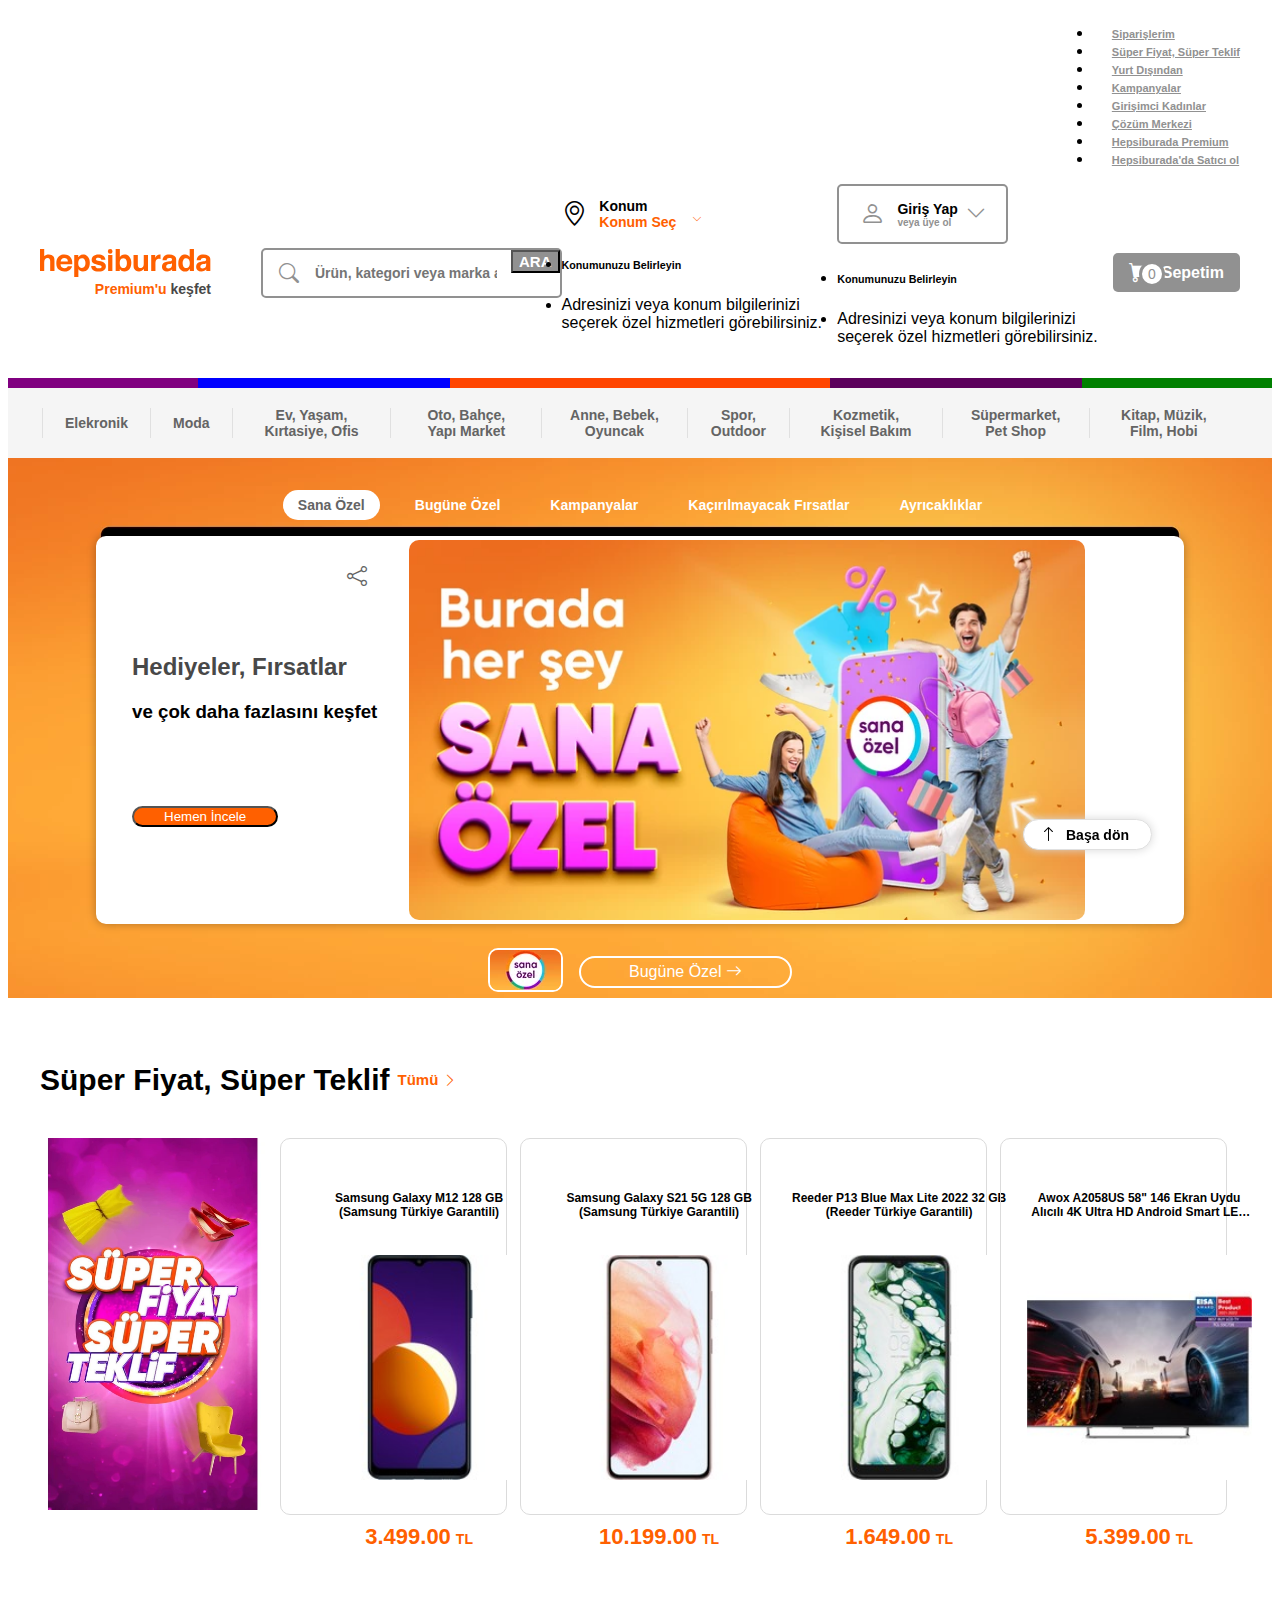
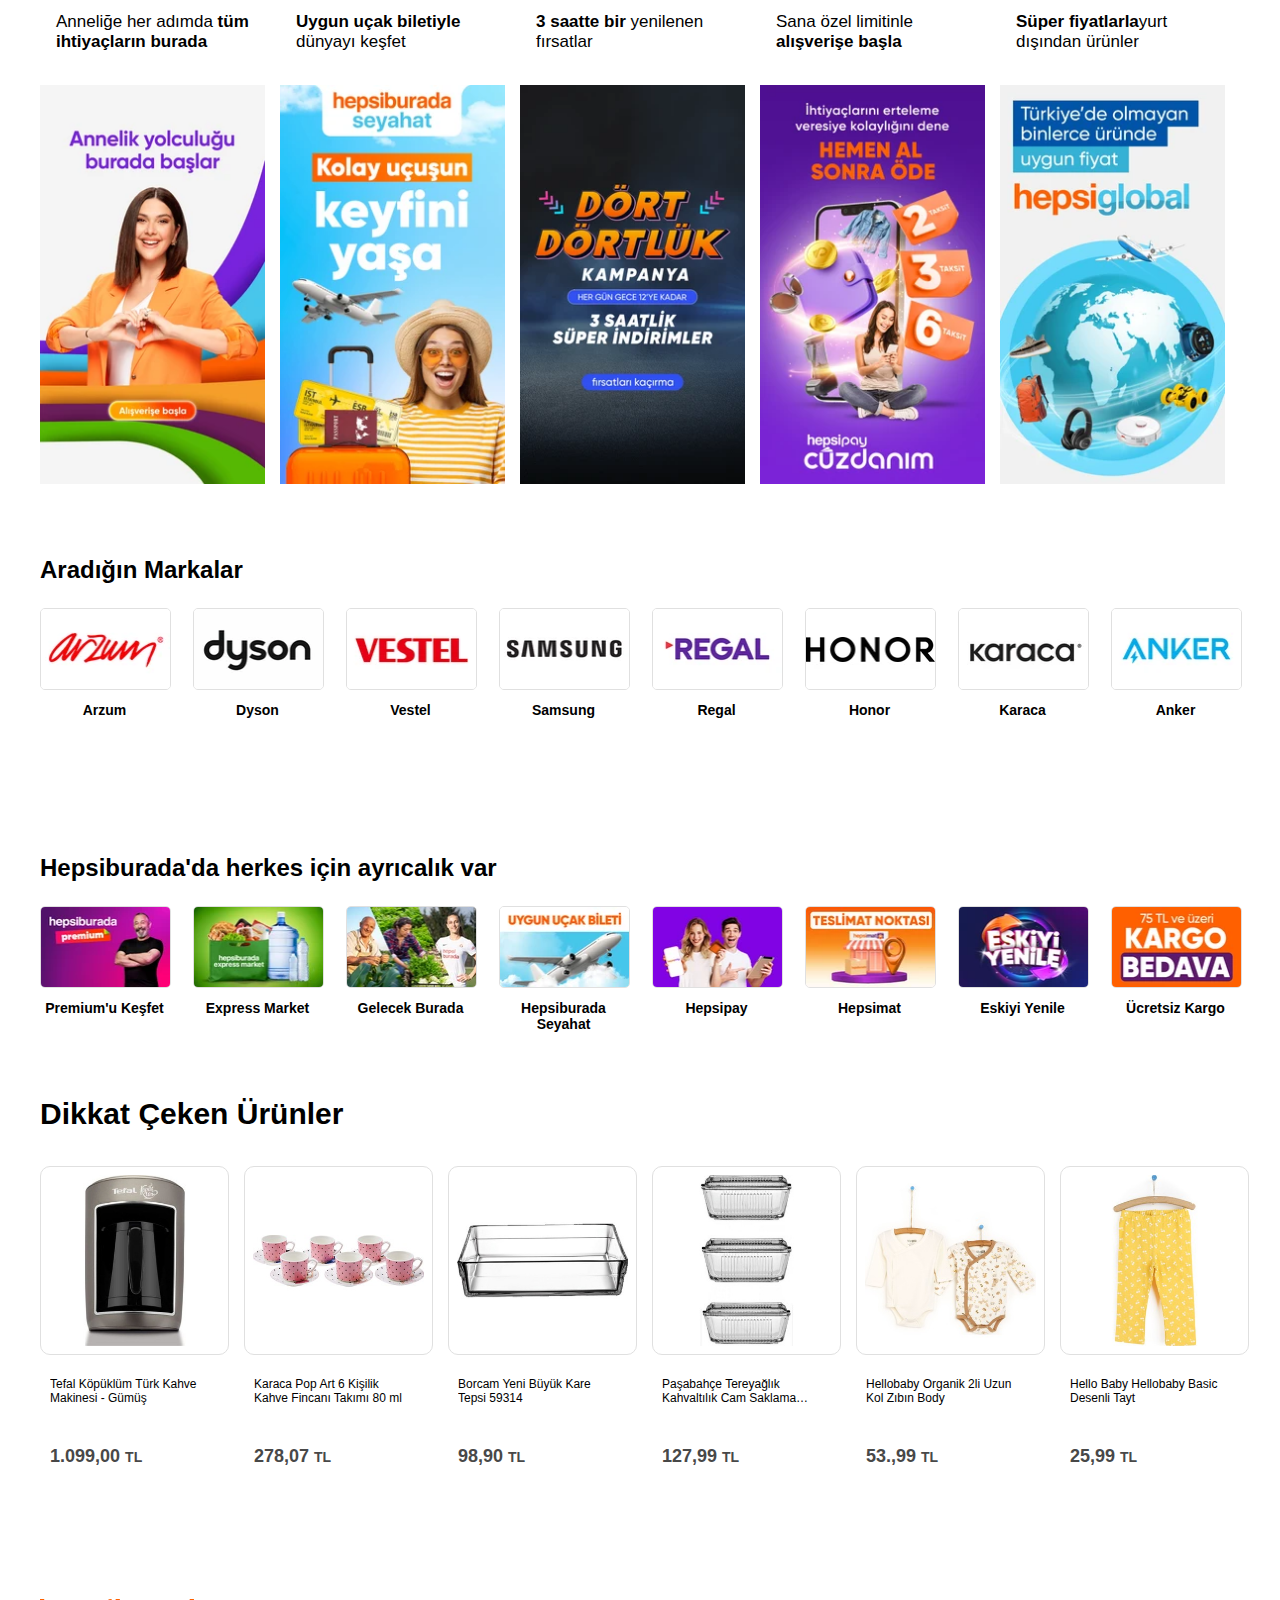
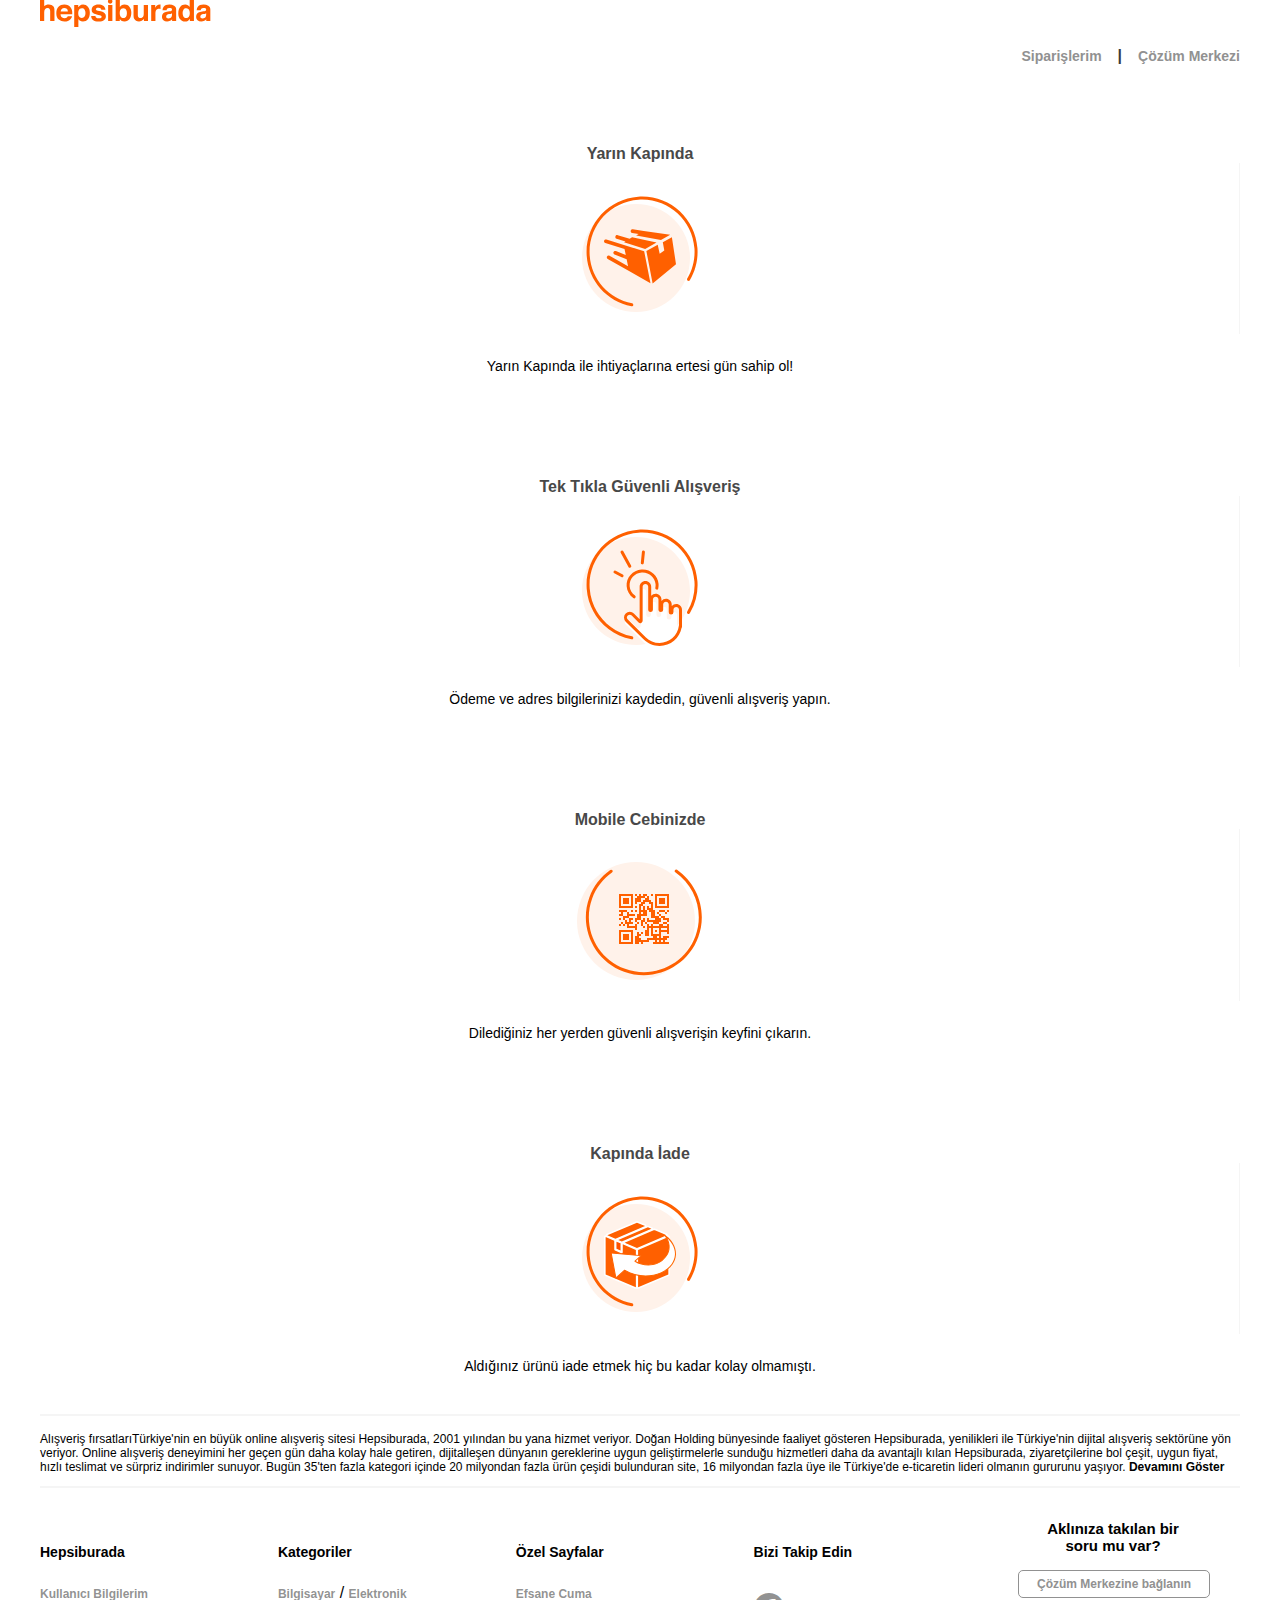
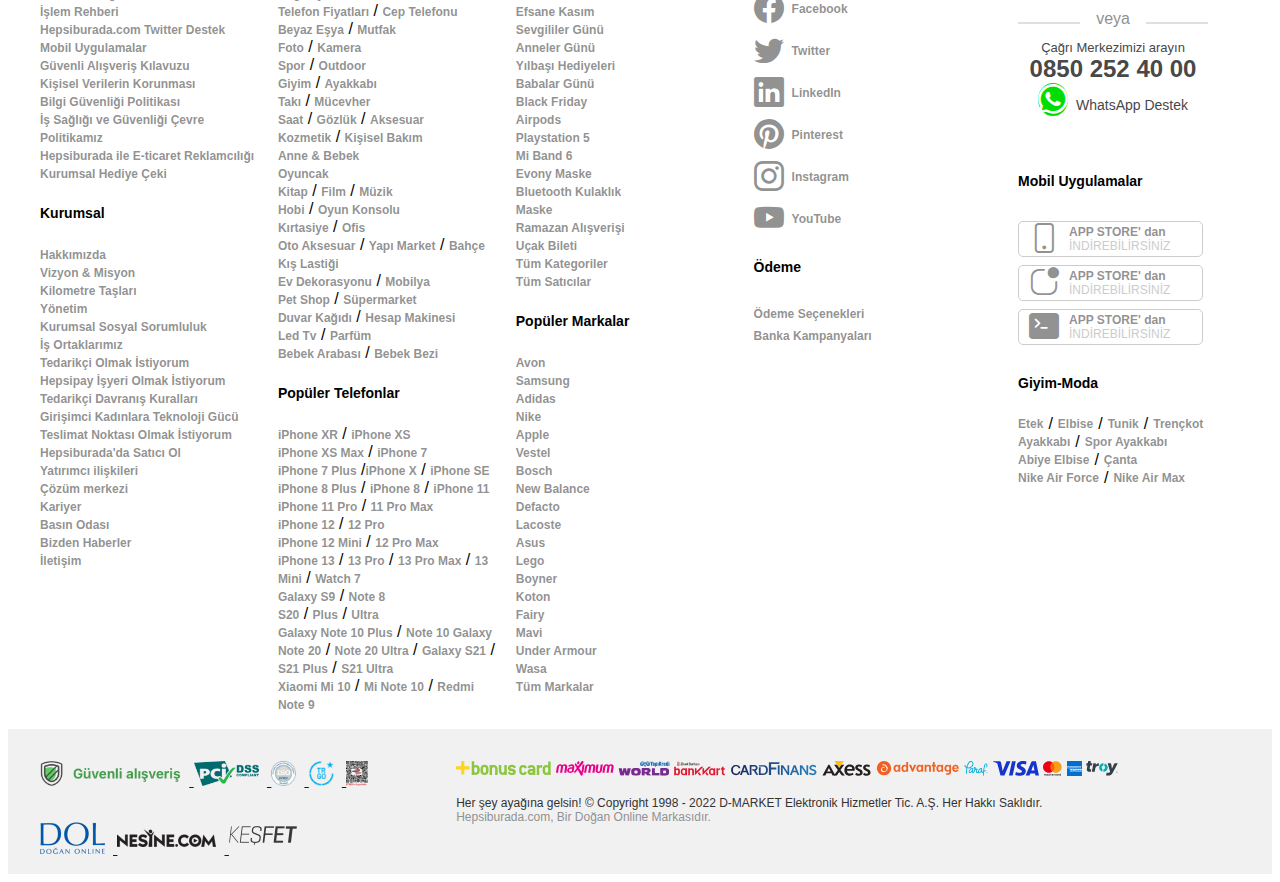
==== commit c5eb00b6: "Dikkat çeken ürünlere title eklendi" ====
--- a/index.html
+++ b/index.html
@@ -33,11 +33,11 @@
         </div>
         <div class="navbar-bottom">
             <div class="sf-PremiumInfoLogo-yrM1KhAAwK1_MUuRa3wA">
-                <svg width="171" height="28" viewBox="0 0 171 28" xmlns="http://www.w3.org/2000/svg">
-                    <path
-                        d="M11.525 6.04c.808.344 1.471.87 1.99 1.58.44.6.71 1.218.807 1.852.099.635.148 1.671.148 3.108v9.448h-4.293v-9.79c0-.866-.146-1.565-.439-2.097-.38-.748-1.103-1.122-2.167-1.122-1.103 0-1.94.371-2.511 1.115-.571.743-.856 1.804-.856 3.182v8.712H0V.08h4.204v7.243c.778-.768 1.167-1.018 1.945-1.327.817-.324 1.8-.473 2.68-.473.99 0 1.888.172 2.696.517zm10.242 3.868c-.594.612-.967 1.442-1.12 2.488h7.242c-.076-1.115-.45-1.962-1.12-2.54-.67-.578-1.5-.867-2.493-.867-1.079 0-1.915.307-2.509.92zm6.289-3.632c1.121.503 2.048 1.296 2.778 2.379.658.955 1.086 2.063 1.281 3.324.113.738.159 1.802.138 3.19h-11.71c.066 1.613.626 2.744 1.682 3.393.642.404 1.415.605 2.318.605.957 0 1.736-.246 2.334-.738.326-.265.615-.634.865-1.106h4.292c-.113.954-.633 1.923-1.558 2.906-1.44 1.563-3.457 2.345-6.049 2.345-2.14 0-4.027-.66-5.663-1.978-1.636-1.32-2.453-3.464-2.453-6.437 0-2.785.738-4.92 2.214-6.407 1.477-1.486 3.393-2.229 5.75-2.229 1.399 0 2.66.251 3.78.753zM44.628 10.7c-.571-.953-1.498-1.43-2.78-1.43-1.54 0-2.597.722-3.173 2.168-.298.767-.447 1.74-.447 2.92 0 1.869.501 3.182 1.504 3.938.596.443 1.301.664 2.116.664 1.182 0 2.084-.452 2.706-1.357.62-.904.93-2.109.93-3.614 0-1.238-.285-2.335-.856-3.289zm3.226-3.024c1.312 1.387 1.967 3.423 1.967 6.107 0 2.832-.64 4.99-1.922 6.475-1.282 1.485-2.932 2.228-4.951 2.228-1.287 0-2.356-.32-3.207-.959-.465-.354-.92-.87-1.366-1.55v7.96h-4.159V5.95h4.027v2.375c.455-.697.94-1.248 1.454-1.652.94-.717 2.059-1.077 3.355-1.077 1.89 0 3.491.694 4.802 2.08zm7.588 9.22c.089.747.281 1.278.578 1.592.523.56 1.492.84 2.905.84.83 0 1.49-.122 1.978-.368.49-.245.734-.614.734-1.106 0-.472-.197-.83-.591-1.077-.394-.245-1.86-.669-4.398-1.268-1.827-.453-3.114-1.017-3.861-1.697-.748-.668-1.121-1.632-1.121-2.89 0-1.485.584-2.761 1.751-3.828 1.168-1.067 2.811-1.6 4.93-1.6 2.01 0 3.649.4 4.915 1.202 1.266.801 1.993 2.185 2.18 4.152h-4.204c-.059-.541-.212-.968-.458-1.284-.464-.57-1.253-.855-2.366-.855-.918 0-1.57.143-1.96.428-.39.285-.584.62-.584 1.003 0 .482.207.83.62 1.047.415.227 1.878.615 4.39 1.165 1.674.394 2.93.988 3.766 1.785.826.807 1.239 1.815 1.239 3.024 0 1.593-.594 2.893-1.781 3.901-1.188 1.008-3.023 1.512-5.506 1.512-2.532 0-4.402-.534-5.608-1.6-1.208-1.067-1.81-2.427-1.81-4.079h4.262zm12.676 5.132V5.951h4.263v16.077h-4.263zm17.888-4.35c.605-.876.908-2.026.908-3.452 0-1.141-.149-2.085-.446-2.833-.565-1.415-1.606-2.123-3.123-2.123-1.537 0-2.593.693-3.168 2.08-.298.737-.446 1.69-.446 2.86 0 1.378.307 2.518.922 3.423.615.905 1.551 1.357 2.81 1.357 1.091 0 1.939-.437 2.543-1.313zm3.514-9.795c1.203 1.524 1.804 3.491 1.804 5.9 0 2.498-.593 4.568-1.78 6.21-1.185 1.642-2.84 2.463-4.966 2.463-1.334 0-2.407-.265-3.217-.796-.484-.315-1.008-.865-1.571-1.652v2.02h-4.145V.036h4.204v8.01c.534-.748 1.123-1.318 1.766-1.712.762-.491 1.732-.737 2.91-.737 2.128 0 3.793.762 4.995 2.286zm8.31-1.932v9.69c0 .915.107 1.604.323 2.066.381.816 1.13 1.224 2.245 1.224 1.428 0 2.407-.58 2.935-1.74.274-.63.412-1.46.412-2.493V5.95h4.262v16.077h-4.086v-2.271a8.17 8.17 0 00-.294.442 2.928 2.928 0 01-.559.65c-.657.59-1.291.993-1.905 1.21-.612.215-1.33.323-2.154.323-2.373 0-3.972-.855-4.795-2.566-.461-.944-.692-2.335-.692-4.174V5.95h4.308zm22.35-.376c.055.005.175.012.362.022v4.307a11.593 11.593 0 00-1.21-.074c-1.691 0-2.826.551-3.407 1.652-.325.62-.486 1.574-.486 2.862v7.684h-4.234V5.951h4.012v2.802c.65-1.071 1.215-1.804 1.696-2.197.787-.659 1.81-.988 3.069-.988.078 0 .145.002.198.007zm28.693 12.087c.62-.885.93-2.03.93-3.436 0-1.967-.497-3.373-1.49-4.219a3.208 3.208 0 00-2.124-.767c-1.23 0-2.131.465-2.707 1.394-.575.93-.863 2.083-.863 3.459 0 1.485.293 2.672.878 3.562.585.89 1.472 1.335 2.662 1.335s2.095-.442 2.714-1.328zM147.841 6.21a5.112 5.112 0 011.844 1.778V.037h4.262v21.991h-4.085v-2.227c-.6.954-1.284 1.648-2.05 2.08-.768.433-1.721.649-2.862.649-1.878 0-3.459-.76-4.742-2.279-1.284-1.52-1.925-3.468-1.925-5.849 0-2.743.632-4.9 1.895-6.474 1.264-1.574 2.953-2.36 5.067-2.36.973 0 1.838.213 2.596.64zm-15.853 8.035c-.268.167-.54.302-.813.404-.274.103-.649.2-1.127.288l-.954.176c-.895.157-1.538.349-1.928.575-.661.382-.991.976-.991 1.78 0 .716.201 1.234.605 1.553.403.32.894.478 1.472.478.917 0 1.761-.264 2.534-.794.772-.53 1.172-1.497 1.202-2.9v-1.56zm.133 7.798s.03-1.518 0-1.881a8.662 8.662 0 01-2.013 1.604c-.908.52-1.935.78-3.08.78-1.46 0-2.667-.414-3.62-1.244-.952-.829-1.428-2.003-1.428-3.524 0-1.973.766-3.4 2.298-4.283.84-.481 2.076-.825 3.707-1.03l1.438-.178c.781-.098 1.34-.22 1.676-.368.602-.255.905-.652.905-1.192 0-.657-.232-1.111-.695-1.361-.462-.25-1.14-.375-2.036-.375-1.005 0-1.716.245-2.133.735-.299.363-.498.854-.597 1.472h-4.048c.089-1.403.483-2.555 1.183-3.46 1.113-1.411 3.025-2.118 5.735-2.118 1.764 0 3.331.349 4.701 1.044 1.37.698 2.054 2.012 2.054 3.945v7.36c0 .51.01 3.348.03 4.074h-4.077zm34.028-7.798a4.53 4.53 0 01-.814.404 6.902 6.902 0 01-1.126.288l-.955.176c-.895.157-1.537.349-1.928.575-.66.382-.991.976-.991 1.78 0 .716.202 1.234.606 1.553.403.32.894.478 1.472.478.916 0 1.76-.264 2.533-.794.772-.53 1.173-1.497 1.203-2.9v-1.56zm.132 7.798s.03-1.518 0-1.881a8.675 8.675 0 01-2.013 1.604c-.908.52-1.935.78-3.08.78-1.46 0-2.667-.414-3.62-1.244-.951-.829-1.427-2.003-1.427-3.524 0-1.973.765-3.4 2.297-4.283.84-.481 2.077-.825 3.707-1.03l1.439-.178c.78-.098 1.339-.22 1.675-.368.603-.255.905-.652.905-1.192 0-.657-.231-1.111-.694-1.361-.463-.25-1.141-.375-2.036-.375-1.005 0-1.717.245-2.134.735-.299.363-.497.854-.597 1.472h-4.048c.089-1.403.483-2.555 1.183-3.46 1.113-1.411 3.025-2.118 5.736-2.118 1.763 0 3.33.349 4.7 1.044 1.37.698 2.055 2.012 2.055 3.945v7.36c0 .51.01 3.348.03 4.074h-4.078zM72.496 2.315a2.315 2.315 0 11-4.629 0 2.315 2.315 0 014.63 0z"
-                        fill="#FF6000" fill-rule="evenodd"></path>
-                </svg>
+                <a href="index.html"><svg width="171" height="28" viewBox="0 0 171 28" xmlns="http://www.w3.org/2000/svg">
+                        <path
+                            d="M11.525 6.04c.808.344 1.471.87 1.99 1.58.44.6.71 1.218.807 1.852.099.635.148 1.671.148 3.108v9.448h-4.293v-9.79c0-.866-.146-1.565-.439-2.097-.38-.748-1.103-1.122-2.167-1.122-1.103 0-1.94.371-2.511 1.115-.571.743-.856 1.804-.856 3.182v8.712H0V.08h4.204v7.243c.778-.768 1.167-1.018 1.945-1.327.817-.324 1.8-.473 2.68-.473.99 0 1.888.172 2.696.517zm10.242 3.868c-.594.612-.967 1.442-1.12 2.488h7.242c-.076-1.115-.45-1.962-1.12-2.54-.67-.578-1.5-.867-2.493-.867-1.079 0-1.915.307-2.509.92zm6.289-3.632c1.121.503 2.048 1.296 2.778 2.379.658.955 1.086 2.063 1.281 3.324.113.738.159 1.802.138 3.19h-11.71c.066 1.613.626 2.744 1.682 3.393.642.404 1.415.605 2.318.605.957 0 1.736-.246 2.334-.738.326-.265.615-.634.865-1.106h4.292c-.113.954-.633 1.923-1.558 2.906-1.44 1.563-3.457 2.345-6.049 2.345-2.14 0-4.027-.66-5.663-1.978-1.636-1.32-2.453-3.464-2.453-6.437 0-2.785.738-4.92 2.214-6.407 1.477-1.486 3.393-2.229 5.75-2.229 1.399 0 2.66.251 3.78.753zM44.628 10.7c-.571-.953-1.498-1.43-2.78-1.43-1.54 0-2.597.722-3.173 2.168-.298.767-.447 1.74-.447 2.92 0 1.869.501 3.182 1.504 3.938.596.443 1.301.664 2.116.664 1.182 0 2.084-.452 2.706-1.357.62-.904.93-2.109.93-3.614 0-1.238-.285-2.335-.856-3.289zm3.226-3.024c1.312 1.387 1.967 3.423 1.967 6.107 0 2.832-.64 4.99-1.922 6.475-1.282 1.485-2.932 2.228-4.951 2.228-1.287 0-2.356-.32-3.207-.959-.465-.354-.92-.87-1.366-1.55v7.96h-4.159V5.95h4.027v2.375c.455-.697.94-1.248 1.454-1.652.94-.717 2.059-1.077 3.355-1.077 1.89 0 3.491.694 4.802 2.08zm7.588 9.22c.089.747.281 1.278.578 1.592.523.56 1.492.84 2.905.84.83 0 1.49-.122 1.978-.368.49-.245.734-.614.734-1.106 0-.472-.197-.83-.591-1.077-.394-.245-1.86-.669-4.398-1.268-1.827-.453-3.114-1.017-3.861-1.697-.748-.668-1.121-1.632-1.121-2.89 0-1.485.584-2.761 1.751-3.828 1.168-1.067 2.811-1.6 4.93-1.6 2.01 0 3.649.4 4.915 1.202 1.266.801 1.993 2.185 2.18 4.152h-4.204c-.059-.541-.212-.968-.458-1.284-.464-.57-1.253-.855-2.366-.855-.918 0-1.57.143-1.96.428-.39.285-.584.62-.584 1.003 0 .482.207.83.62 1.047.415.227 1.878.615 4.39 1.165 1.674.394 2.93.988 3.766 1.785.826.807 1.239 1.815 1.239 3.024 0 1.593-.594 2.893-1.781 3.901-1.188 1.008-3.023 1.512-5.506 1.512-2.532 0-4.402-.534-5.608-1.6-1.208-1.067-1.81-2.427-1.81-4.079h4.262zm12.676 5.132V5.951h4.263v16.077h-4.263zm17.888-4.35c.605-.876.908-2.026.908-3.452 0-1.141-.149-2.085-.446-2.833-.565-1.415-1.606-2.123-3.123-2.123-1.537 0-2.593.693-3.168 2.08-.298.737-.446 1.69-.446 2.86 0 1.378.307 2.518.922 3.423.615.905 1.551 1.357 2.81 1.357 1.091 0 1.939-.437 2.543-1.313zm3.514-9.795c1.203 1.524 1.804 3.491 1.804 5.9 0 2.498-.593 4.568-1.78 6.21-1.185 1.642-2.84 2.463-4.966 2.463-1.334 0-2.407-.265-3.217-.796-.484-.315-1.008-.865-1.571-1.652v2.02h-4.145V.036h4.204v8.01c.534-.748 1.123-1.318 1.766-1.712.762-.491 1.732-.737 2.91-.737 2.128 0 3.793.762 4.995 2.286zm8.31-1.932v9.69c0 .915.107 1.604.323 2.066.381.816 1.13 1.224 2.245 1.224 1.428 0 2.407-.58 2.935-1.74.274-.63.412-1.46.412-2.493V5.95h4.262v16.077h-4.086v-2.271a8.17 8.17 0 00-.294.442 2.928 2.928 0 01-.559.65c-.657.59-1.291.993-1.905 1.21-.612.215-1.33.323-2.154.323-2.373 0-3.972-.855-4.795-2.566-.461-.944-.692-2.335-.692-4.174V5.95h4.308zm22.35-.376c.055.005.175.012.362.022v4.307a11.593 11.593 0 00-1.21-.074c-1.691 0-2.826.551-3.407 1.652-.325.62-.486 1.574-.486 2.862v7.684h-4.234V5.951h4.012v2.802c.65-1.071 1.215-1.804 1.696-2.197.787-.659 1.81-.988 3.069-.988.078 0 .145.002.198.007zm28.693 12.087c.62-.885.93-2.03.93-3.436 0-1.967-.497-3.373-1.49-4.219a3.208 3.208 0 00-2.124-.767c-1.23 0-2.131.465-2.707 1.394-.575.93-.863 2.083-.863 3.459 0 1.485.293 2.672.878 3.562.585.89 1.472 1.335 2.662 1.335s2.095-.442 2.714-1.328zM147.841 6.21a5.112 5.112 0 011.844 1.778V.037h4.262v21.991h-4.085v-2.227c-.6.954-1.284 1.648-2.05 2.08-.768.433-1.721.649-2.862.649-1.878 0-3.459-.76-4.742-2.279-1.284-1.52-1.925-3.468-1.925-5.849 0-2.743.632-4.9 1.895-6.474 1.264-1.574 2.953-2.36 5.067-2.36.973 0 1.838.213 2.596.64zm-15.853 8.035c-.268.167-.54.302-.813.404-.274.103-.649.2-1.127.288l-.954.176c-.895.157-1.538.349-1.928.575-.661.382-.991.976-.991 1.78 0 .716.201 1.234.605 1.553.403.32.894.478 1.472.478.917 0 1.761-.264 2.534-.794.772-.53 1.172-1.497 1.202-2.9v-1.56zm.133 7.798s.03-1.518 0-1.881a8.662 8.662 0 01-2.013 1.604c-.908.52-1.935.78-3.08.78-1.46 0-2.667-.414-3.62-1.244-.952-.829-1.428-2.003-1.428-3.524 0-1.973.766-3.4 2.298-4.283.84-.481 2.076-.825 3.707-1.03l1.438-.178c.781-.098 1.34-.22 1.676-.368.602-.255.905-.652.905-1.192 0-.657-.232-1.111-.695-1.361-.462-.25-1.14-.375-2.036-.375-1.005 0-1.716.245-2.133.735-.299.363-.498.854-.597 1.472h-4.048c.089-1.403.483-2.555 1.183-3.46 1.113-1.411 3.025-2.118 5.735-2.118 1.764 0 3.331.349 4.701 1.044 1.37.698 2.054 2.012 2.054 3.945v7.36c0 .51.01 3.348.03 4.074h-4.077zm34.028-7.798a4.53 4.53 0 01-.814.404 6.902 6.902 0 01-1.126.288l-.955.176c-.895.157-1.537.349-1.928.575-.66.382-.991.976-.991 1.78 0 .716.202 1.234.606 1.553.403.32.894.478 1.472.478.916 0 1.76-.264 2.533-.794.772-.53 1.173-1.497 1.203-2.9v-1.56zm.132 7.798s.03-1.518 0-1.881a8.675 8.675 0 01-2.013 1.604c-.908.52-1.935.78-3.08.78-1.46 0-2.667-.414-3.62-1.244-.951-.829-1.427-2.003-1.427-3.524 0-1.973.765-3.4 2.297-4.283.84-.481 2.077-.825 3.707-1.03l1.439-.178c.78-.098 1.339-.22 1.675-.368.603-.255.905-.652.905-1.192 0-.657-.231-1.111-.694-1.361-.463-.25-1.141-.375-2.036-.375-1.005 0-1.717.245-2.134.735-.299.363-.497.854-.597 1.472h-4.048c.089-1.403.483-2.555 1.183-3.46 1.113-1.411 3.025-2.118 5.736-2.118 1.763 0 3.33.349 4.7 1.044 1.37.698 2.055 2.012 2.055 3.945v7.36c0 .51.01 3.348.03 4.074h-4.078zM72.496 2.315a2.315 2.315 0 11-4.629 0 2.315 2.315 0 014.63 0z"
+                            fill="#FF6000" fill-rule="evenodd"></path>
+                    </svg></a>
                 <b><a href="#">Premium'u </a>keşfet</b>
             </div>
             <form class="input-group">
@@ -310,7 +310,7 @@
         <div class="attention-products">
             <h2 class="attention-product-title">Dikkat Çeken Ürünler</h2>
             <div class="attention-products-style">
-                <div class="attention-product">
+                <div class="attention-product" title="Tefal Köpüklüm Türk Kahve Makinesi - Gümüş">
                     <a href="#">
                         <div class="attention-product-img">
                             <img src="resimler/d1.jpg" alt="">
@@ -321,7 +321,7 @@
                         </div>
                     </a>
                 </div>
-                <div class="attention-product">
+                <div class="attention-product" title="Karaca Pop Art 6 Kişilik Kahve Fincanı Takımı 80 ml">
                     <a href="#">
                         <div class="attention-product-img">
                             <img src="resimler/d2.jpg" alt="">
@@ -332,7 +332,7 @@
                         </div>
                     </a>
                 </div>
-                <div class="attention-product">
+                <div class="attention-product" title="Borcam Yeni Büyük Kare Tepsi 59314">
                     <a href="#">
                         <div class="attention-product-img">
                             <img src="resimler/d3.jpg" alt="">
@@ -343,7 +343,7 @@
                         </div>
                     </a>
                 </div>
-                <div class="attention-product">
+                <div class="attention-product" title="Paşabahçe Tereyağlık Kahvaltılık Cam Saklama Kabı 3'lü Set 97711">
                     <a href="#">
                         <div class="attention-product-img">
                             <img src="resimler/d4.jpg" alt="">
@@ -354,7 +354,7 @@
                         </div>
                     </a>
                 </div>
-                <div class="attention-product">
+                <div class="attention-product" title="Hellobaby Organik 2li Uzun Kol Zıbın Body">
                     <a href="#">
                         <div class="attention-product-img">
                             <img src="resimler/d5.jpg" alt="">
@@ -365,7 +365,7 @@
                         </div>
                     </a>
                 </div>
-                <div class="attention-product">
+                <div class="attention-product" title="Hello Baby Hellobaby Basic Desenli Tayt">
                     <a href="#">
                         <div class="attention-product-img">
                             <img src="resimler/d6.jpg" alt="">
--- a/style.css
+++ b/style.css
@@ -6,7 +6,7 @@
 .back-to-top {
   display: inline-block;
   position: fixed;
-  right: 200px;
+  right: 10%;
   bottom: 50px;
   border: 1px solid #e0e0e0;
   border-radius: 50px;
@@ -192,13 +192,13 @@
   background-color: white;
   color: #919191;
   border: 3px solid #919191;
-  font-size: 15px;
-  font-weight: bold;
+  font-size: 14px;
   width: 20px;
   height: 20px;
   padding: 0;
   margin: 0;
   font-family: "Gill Sans", "Gill Sans MT", Calibri, "Trebuchet MS", sans-serif;
+  font-style: normal;
 }
 #navbar .navbar-bottom .basket a h5 {
   color: white;
@@ -320,6 +320,7 @@
   background-color: white;
   border-radius: 10px;
   height: 380px;
+  box-shadow: 0px 0px 10px rgba(0, 0, 0, 0.295);
 }
 .photos .photos-info .special-for-you .share {
   position: relative;
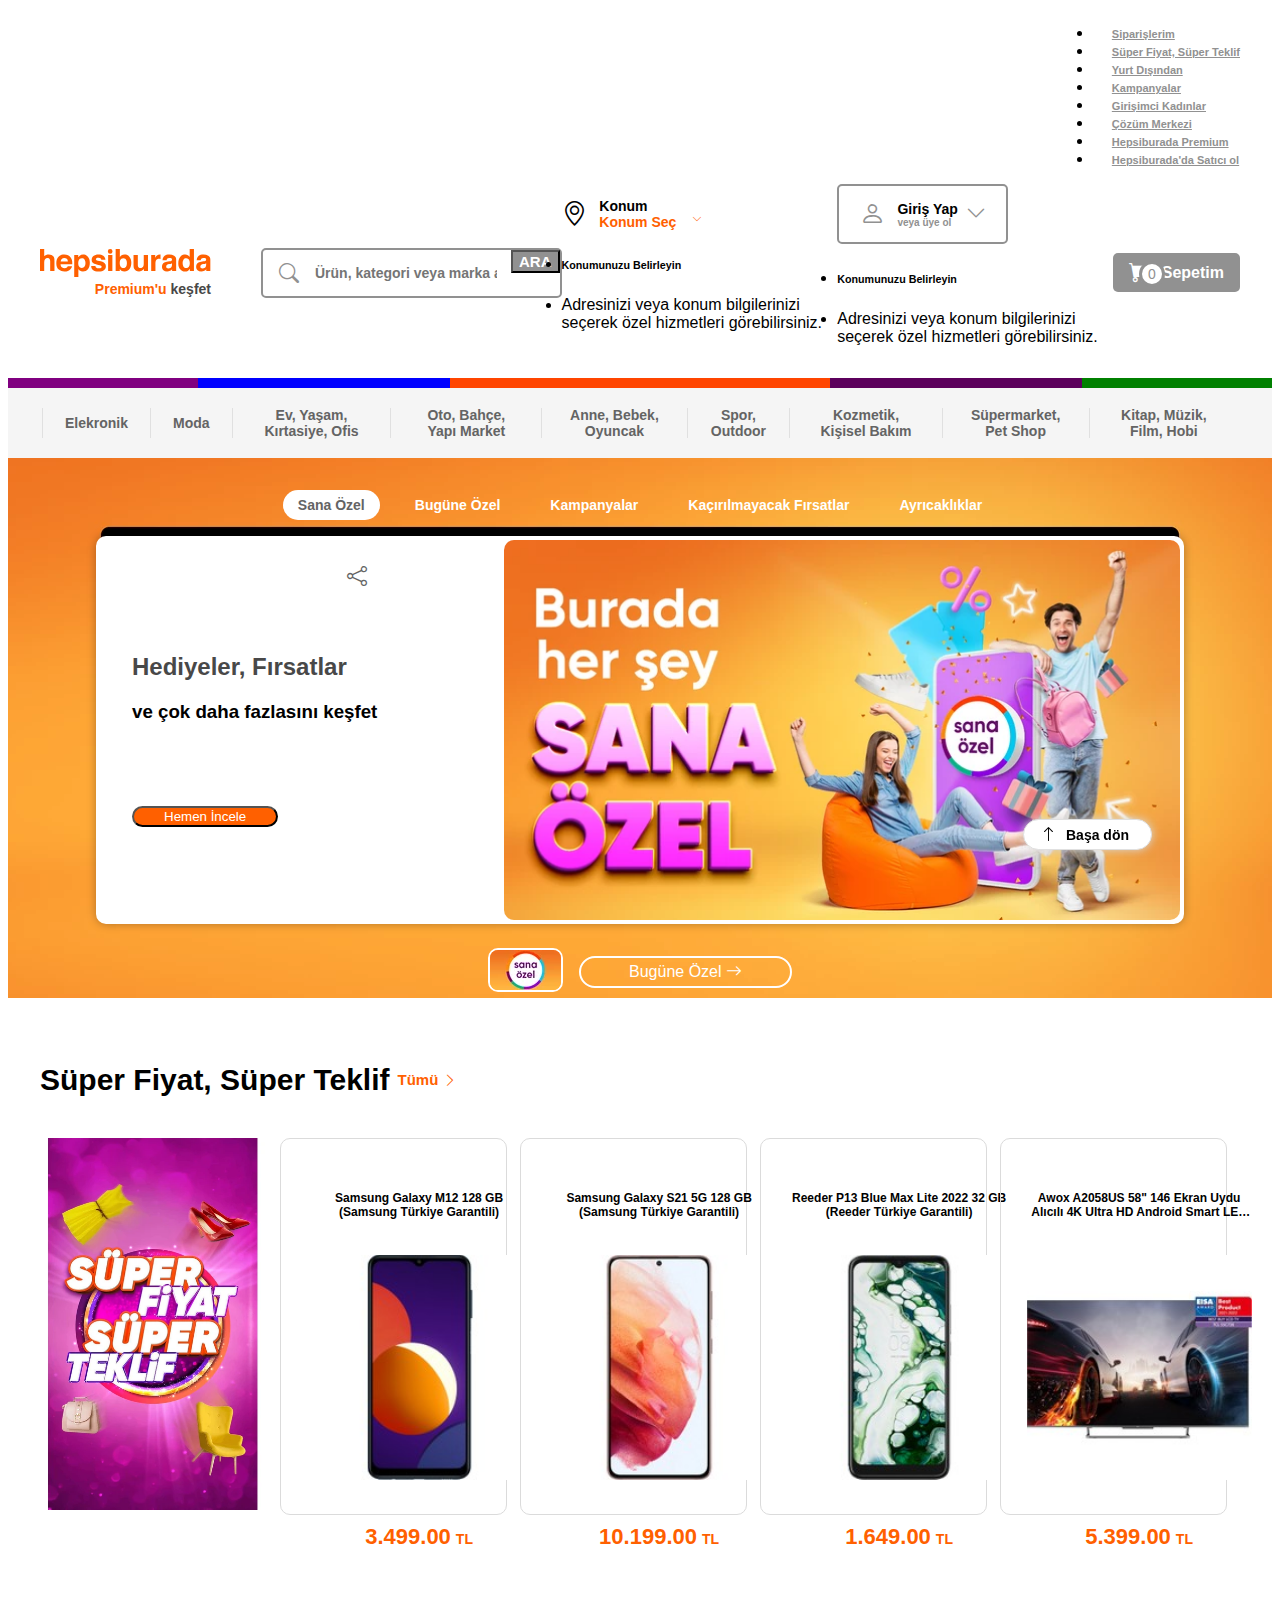
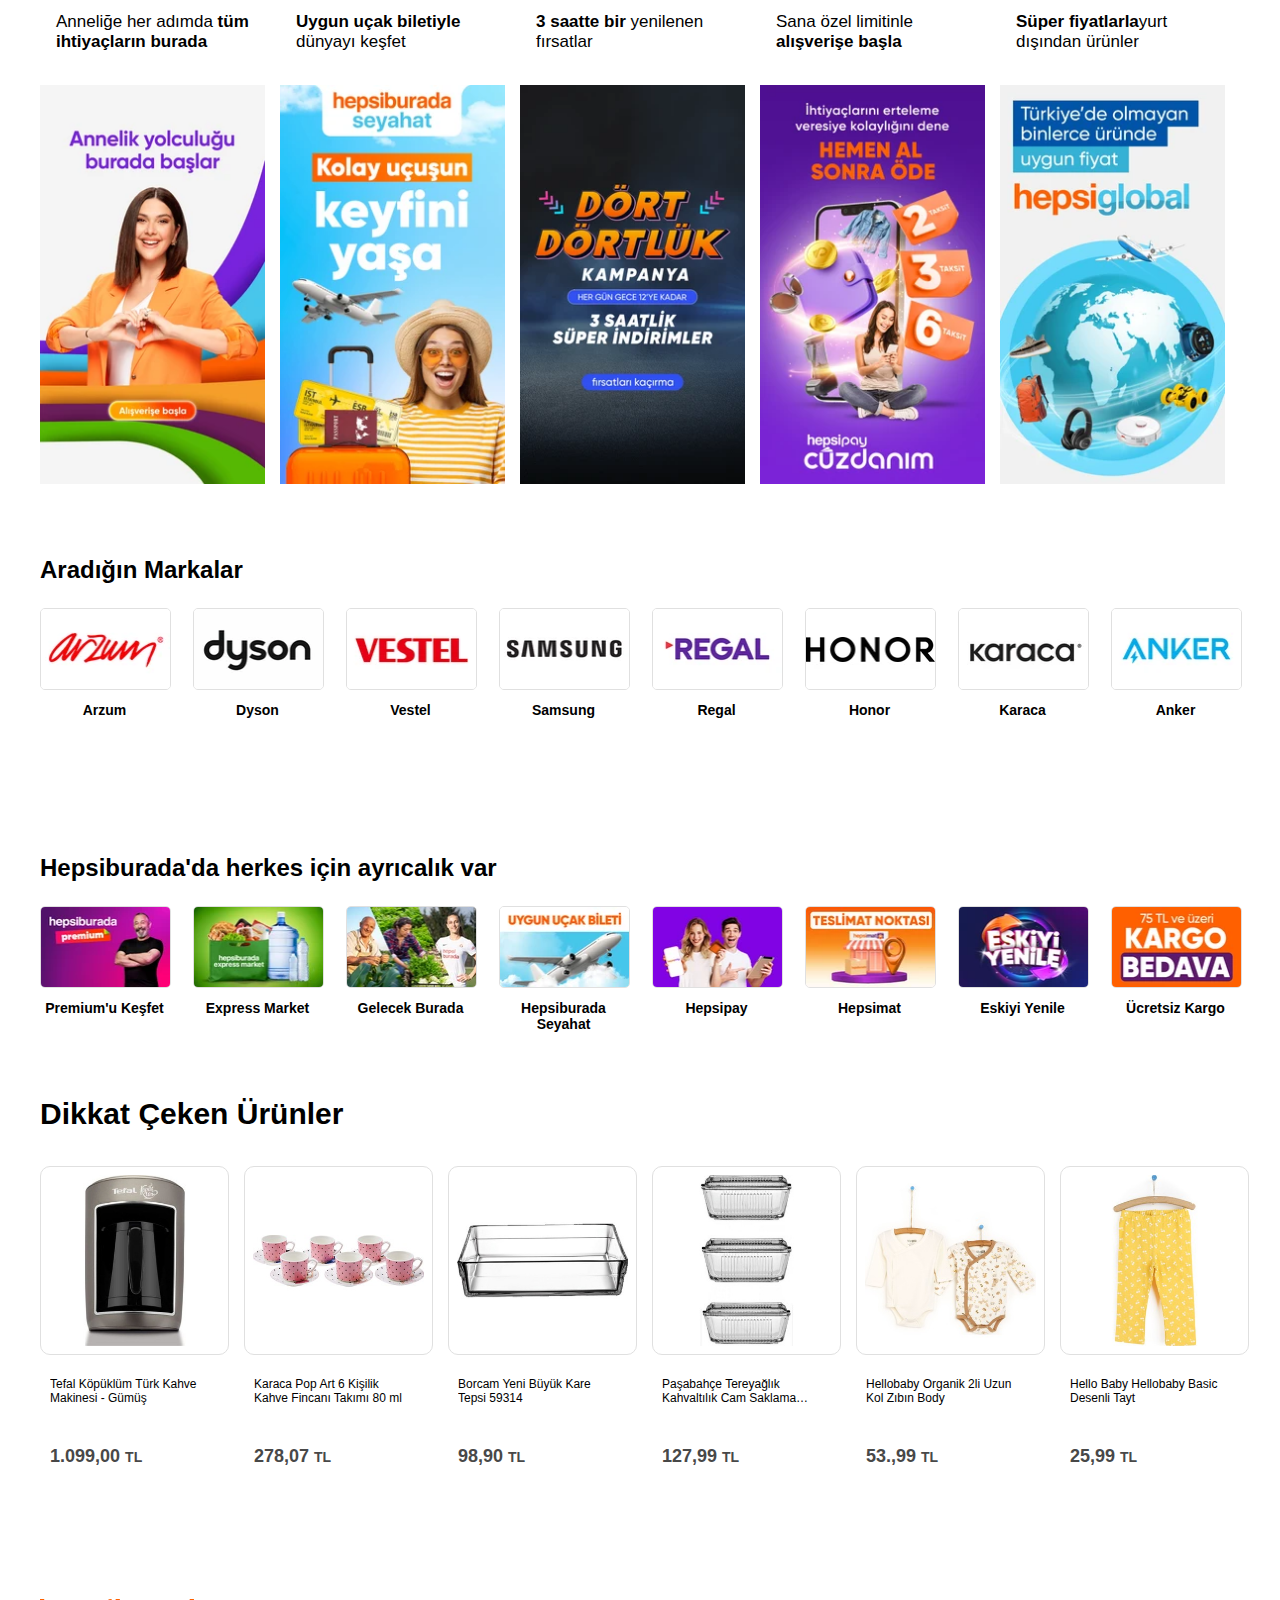
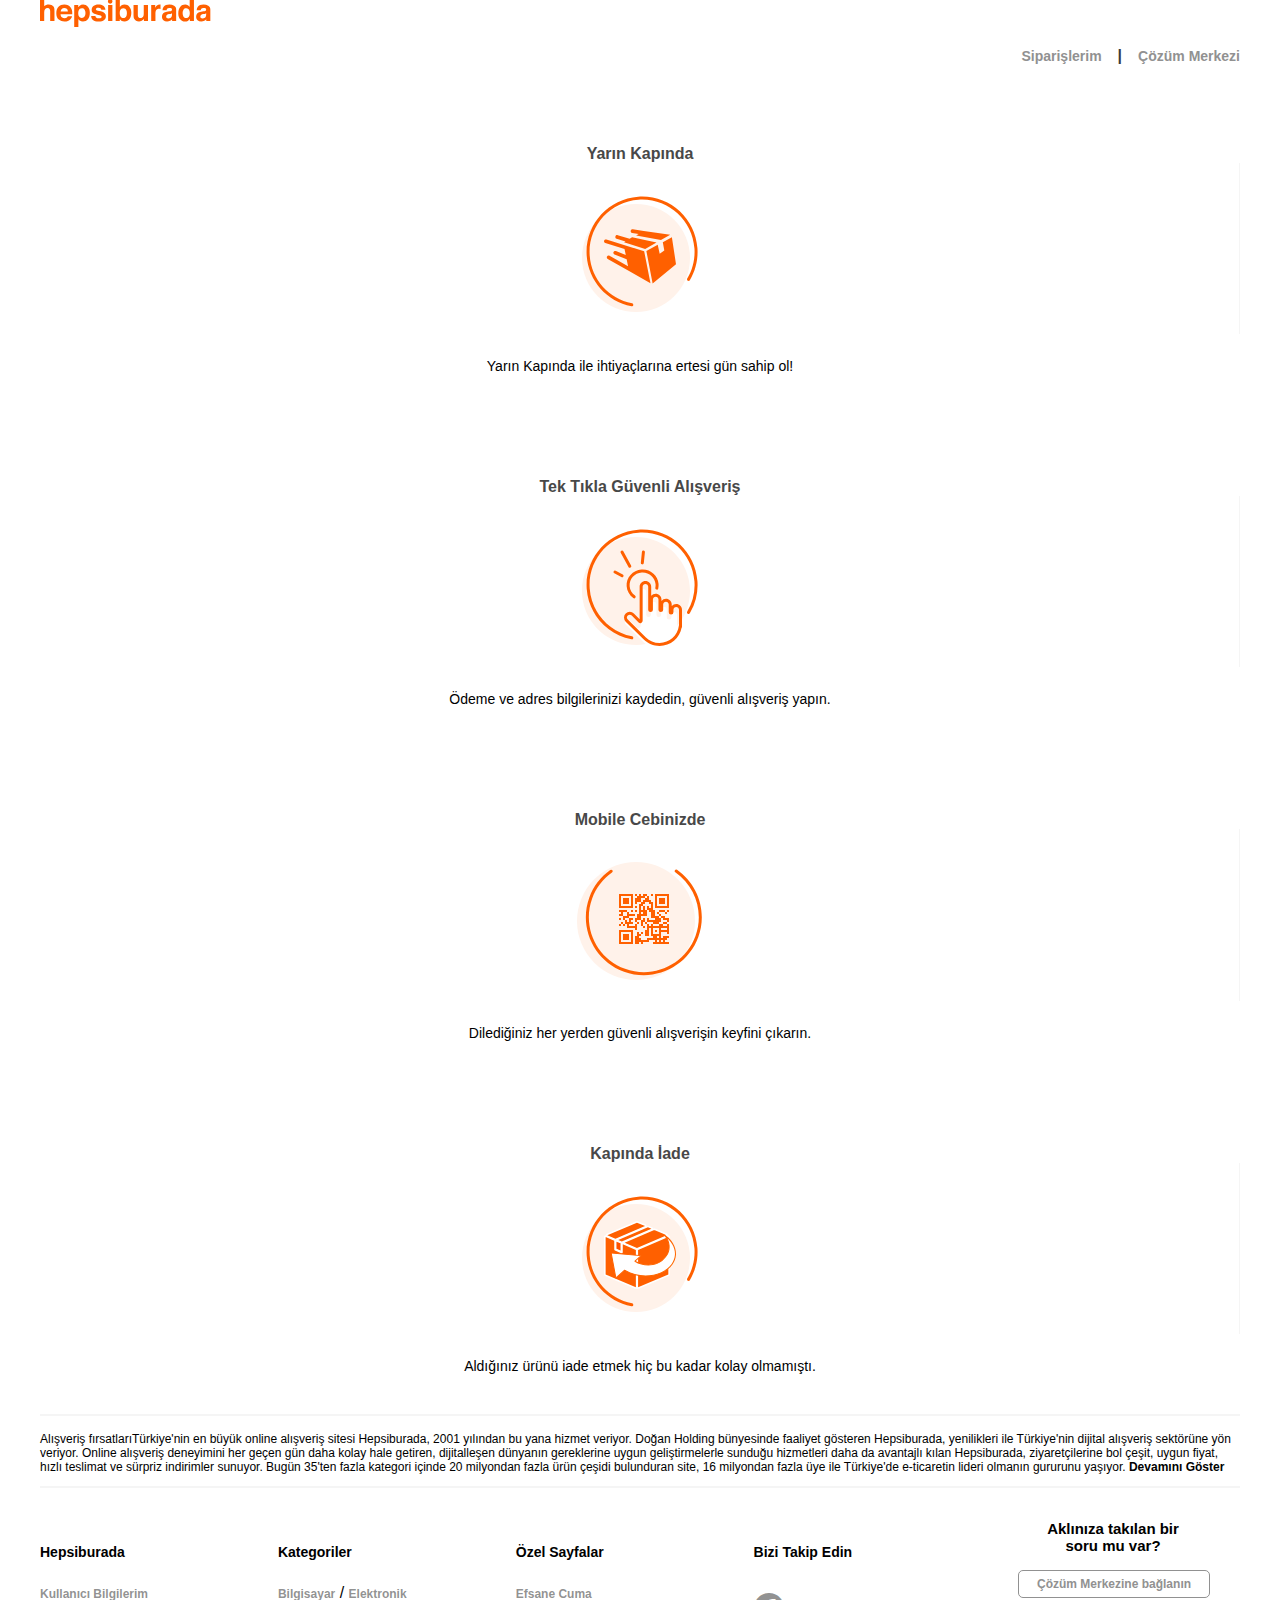
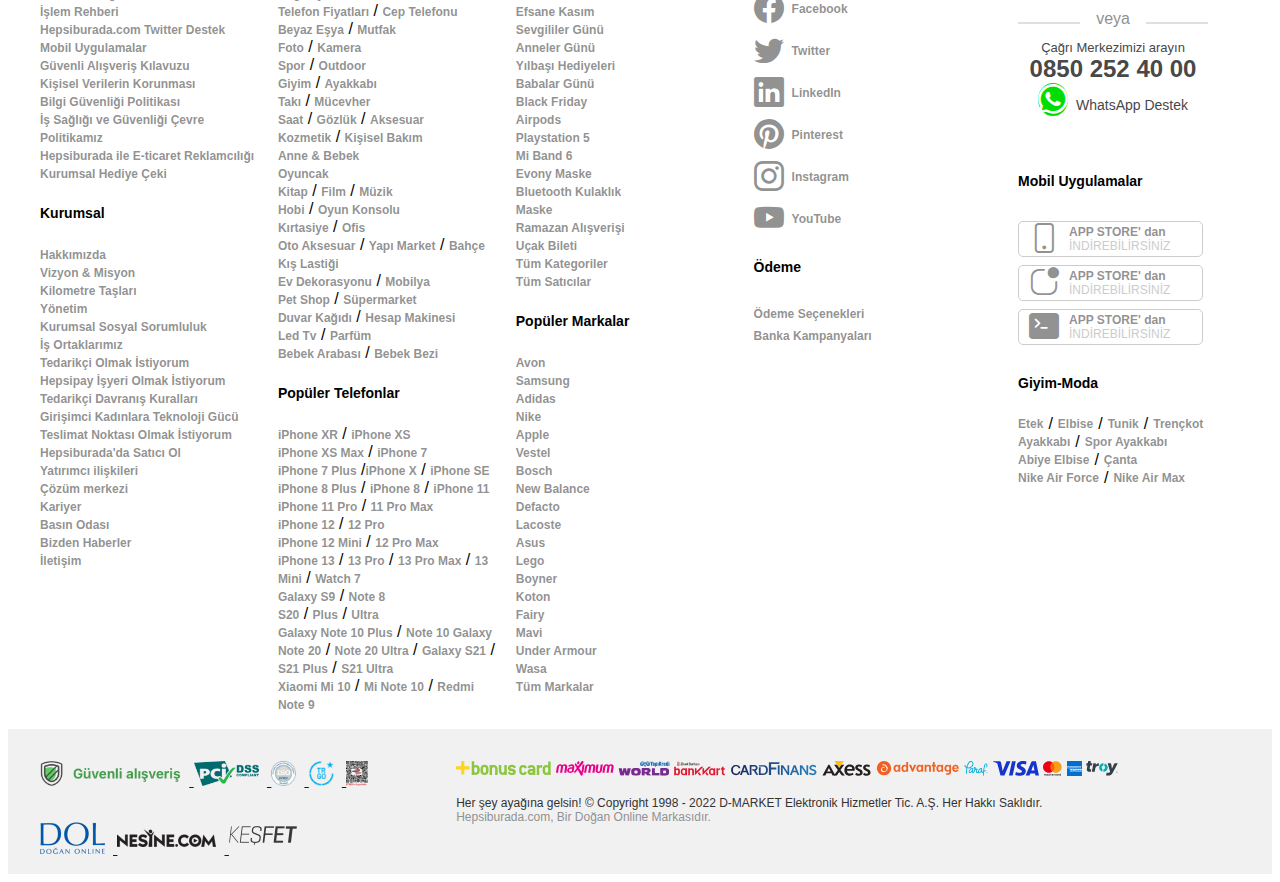
==== commit 79250d66: "Mobile görünüm düzeltildi" ====
--- a/index.html
+++ b/index.html
@@ -4,7 +4,6 @@
 <head>
     <meta charset="UTF-8">
     <meta http-equiv="X-UA-Compatible" content="IE=edge">
-    <meta name="viewport" content="width=device-width, initial-scale=1.0">
     <title>Türkiye'nin En Büyük Online Alışveriş Sitesi Hepsiburada.com</title>
     <link rel="icon" href="resimler/favicon.ico">
     <link href="https://cdn.jsdelivr.net/npm/bootstrap@5.1.3/dist/css/bootstrap.min.css" rel="stylesheet"
--- a/style.css
+++ b/style.css
@@ -315,6 +315,7 @@
 }
 .photos .photos-info .special-for-you {
   display: flex;
+  justify-content: space-between;
   border: 4px solid white;
   width: 1080px;
   background-color: white;
